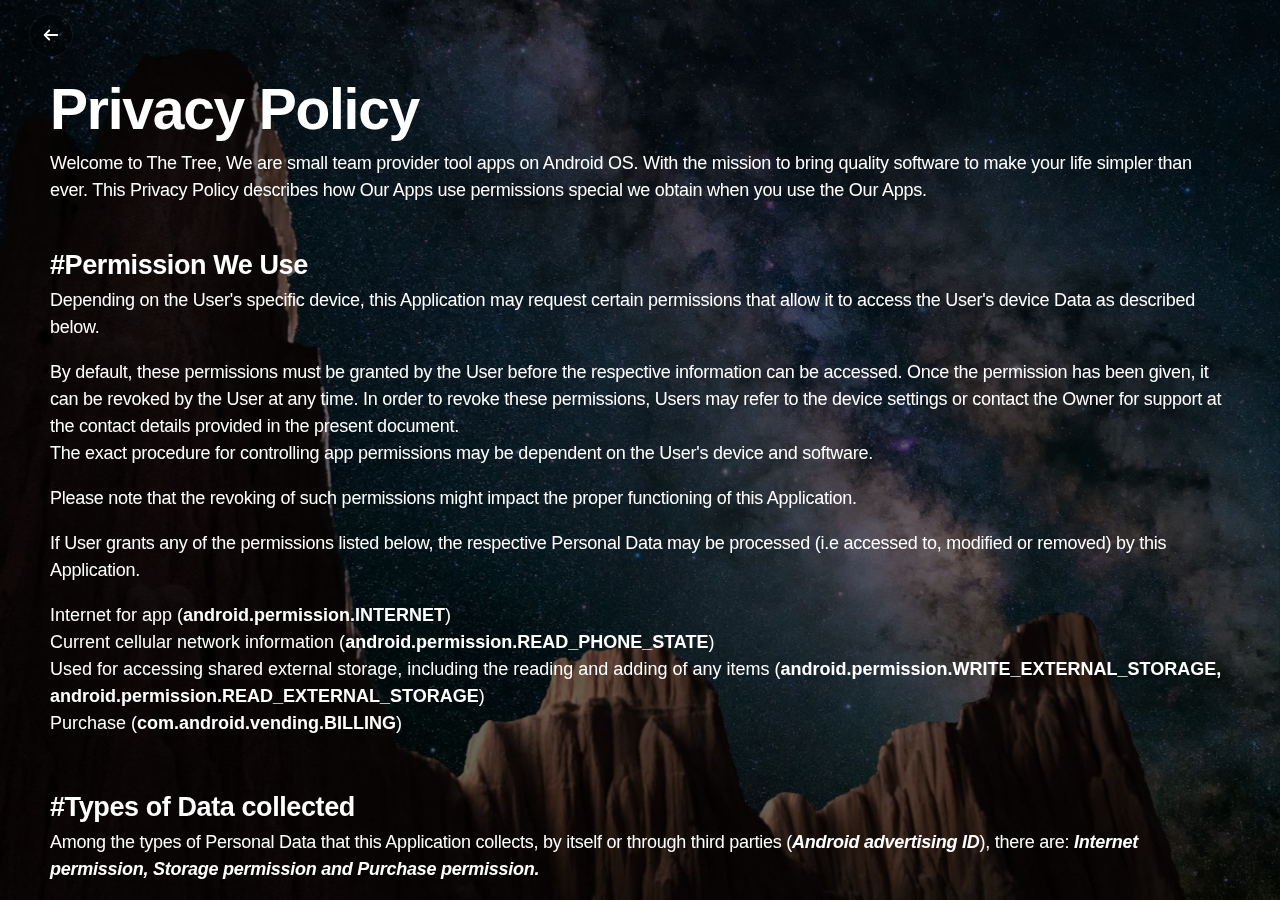
==== privacy-policy.html @ b8dcc6ca "first commit" ====
<!DOCTYPE html>
<html class="chrome windows desktop page-ready page-loaded"><head><meta http-equiv="Content-Type" content="text/html; charset=UTF-8">
    
    <meta name="viewport" content="width=device-width, height=device-height, initial-scale=1.0">
    <meta name="apple-mobile-web-app-capable" content="yes">
    <!--<base href="./">--><!--<base href=".">--><base href=".">
    <title>Privacy Policy</title>
    <meta property="og:title" content="The Tree Team - Privacy Policy">
    <meta name="twitter:title" content="The Tree Team - Privacy Policy">
	

    <link href="./css/slides.min.css" rel="stylesheet" type="text/css">
	


    
    <!-- Fonts and Material Icons -->
    <link rel="stylesheet" as="font" href="./assets/img/css">
    <style>
        .slides { font-family: 'Inter', sans-serif; text-align: left; overflow: scroll;}
        .content { padding: 20px; overflow: scroll; }
        .container { overflow: scroll; }
    </style>
     
</head>

<body class="slides animated noPreload firstSlide stage-1" >

	<svg id="customSvgLibrary" xmlns="http://www.w3.org/2000/svg" style="display:none">
  
  
  <symbol id="close" viewBox="0 0 30 30"><path d="M15 0c-8.3 0-15 6.7-15 15s6.7 15 15 15 15-6.7 15-15-6.7-15-15-15zm5.7 19.3c.4.4.4 1 0 1.4-.2.2-.4.3-.7.3s-.5-.1-.7-.3l-4.3-4.3-4.3 4.3c-.2.2-.4.3-.7.3s-.5-.1-.7-.3c-.4-.4-.4-1 0-1.4l4.3-4.3-4.3-4.3c-.4-.4-.4-1 0-1.4s1-.4 1.4 0l4.3 4.3 4.3-4.3c.4-.4 1-.4 1.4 0s.4 1 0 1.4l-4.3 4.3 4.3 4.3z"></path></symbol>

  <symbol id="arrow-left" viewBox="0 0 29 56"><path d="M28.7.3c.4.4.4 1 0 1.4l-26.3 26.3 26.3 26.3c.4.4.4 1 0 1.4-.4.4-1 .4-1.4 0l-27-27c-.4-.4-.4-1 0-1.4l27-27c.3-.3 1-.4 1.4 0z"></path></symbol>
  
  <symbol id="arrow-right" viewBox="0 0 29 56"><path d="M.3 55.7c-.4-.4-.4-1 0-1.4l26.3-26.3-26.3-26.3c-.4-.4-.4-1 0-1.4.4-.4 1-.4 1.4 0l27 27c.4.4.4 1 0 1.4l-27 27c-.3.3-1 .4-1.4 0z"></path></symbol>

  <symbol id="back" viewBox="0 0 20 20"><path d="M2.3 10.7l5 5c.4.4 1 .4 1.4 0s.4-1 0-1.4l-3.3-3.3h11.6c.6 0 1-.4 1-1s-.4-1-1-1h-11.6l3.3-3.3c.4-.4.4-1 0-1.4-.2-.2-.4-.3-.7-.3s-.5.1-.7.3l-5 5c-.2.2-.3.5-.3.7 0 .2.1.5.3.7z"></path></symbol>
  
  <symbol id="menu" viewBox="0 0 18 18"><path d="M16 5h-14c-.6 0-1-.4-1-1 0-.5.4-1 1-1h14c.5 0 1 .4 1 1s-.4 1-1 1zm-14 5h14c.5 0 1-.4 1-1 0-.5-.4-1-1-1h-14c-.6 0-1 .4-1 1s.4 1 1 1zm14 3h-14c-.5 0-1 .4-1 1 0 .5.4 1 1 1h14c.5 0 1-.4 1-1s-.4-1-1-1z"></path></symbol>
  
  <symbol id="share" viewBox="0 0 18 18"><path d="M16 8c-.6 0-1 .4-1 1v6h-12v-6c0-.6-.4-1-1-1s-1 .4-1 1v6c0 1.1.9 2 2 2h12c1.1 0 2-.9 2-2v-6c0-.6-.4-1-1-1zm-2.3-2.3c.4-.4.4-1 0-1.4l-4-4c-.4-.4-1-.4-1.4 0l-4 4c-.4.4-.4 1 0 1.4s1 .4 1.4 0l2.3-2.3v7.6c0 .6.4 1 1 1s1-.4 1-1v-7.6l2.3 2.3c.4.4 1 .4 1.4 0z"></path></symbol>

  <symbol id="arrow-down" viewBox="0 0 24 24"><path d="M12 18c-.2 0-.5-.1-.7-.3l-11-10c-.4-.4-.4-1-.1-1.4.4-.4 1-.4 1.4-.1l10.4 9.4 10.3-9.4c.4-.4 1-.3 1.4.1.4.4.3 1-.1 1.4l-11 10c-.1.2-.4.3-.6.3z"></path></symbol>
  
  <symbol id="arrow-up" viewBox="0 0 24 24"><path d="M11.9 5.9c.2 0 .5.1.7.3l11 10c.4.4.4 1 .1 1.4-.4.4-1 .4-1.4.1l-10.4-9.4-10.3 9.4c-.4.4-1 .3-1.4-.1-.4-.4-.3-1 .1-1.4l11-10c.1-.2.4-.3.6-.3z"></path></symbol>
  
  <symbol id="arrow-top" viewBox="0 0 18 18"><path d="M15.7 7.3l-6-6c-.4-.4-1-.4-1.4 0l-6 6c-.4.4-.4 1 0 1.4.4.4 1 .4 1.4 0l4.3-4.3v11.6c0 .6.4 1 1 1s1-.4 1-1v-11.6l4.3 4.3c.2.2.4.3.7.3s.5-.1.7-.3c.4-.4.4-1 0-1.4z"></path></symbol>
  
  <symbol id="play" viewBox="0 0 30 30"><path d="M7 30v-30l22 15z"></path></symbol>
  
  <symbol id="chat" viewBox="0 0 18 18"><path d="M5,17c-0.2,0-0.3,0-0.4-0.1C4.2,16.7,4,16.4,4,16v-2H2c-1.1,0-2-0.9-2-2V3c0-1.1,0.9-2,2-2h14c1.1,0,2,0.9,2,2v9 c0,1.1-0.9,2-2,2H9.3l-3.7,2.8C5.4,16.9,5.2,17,5,17z M2,12h3.5C5.8,12,6,12.2,6,12.5V14l2.4-1.8C8.6,12.1,8.8,12,9,12h7V3H2V12z M13,7H5C4.4,7,4,6.6,4,6s0.4-1,1-1h8c0.6,0,1,0.4,1,1S13.6,7,13,7z M13,10H5c-0.6,0-1-0.4-1-1s0.4-1,1-1h8c0.6,0,1,0.4,1,1 S13.6,10,13,10z"></path></symbol>

  <symbol id="mail" viewBox="0 0 18 18"><path d="M16 2h-14c-1.1 0-2 .9-2 2v10c0 1.1.9 2 2 2h14c1.1 0 2-.9 2-2v-10c0-1.1-.9-2-2-2zm0 2v.5l-7 4.3-7-4.4v-.4h14zm-14 10v-7.2l6.5 4c.1.1.3.2.5.2s.4-.1.5-.2l6.5-4v7.2h-14z"></path></symbol>

  <symbol id="sound-on" viewBox="0 0 18 18"><path d="M8.5,0.1C8.1-0.1,7.7,0,7.4,0.2L3.7,3H2C0.9,3,0,3.9,0,5v6c0,1.1,0.9,2,2,2h1.7l3.7,2.8C7.6,15.9,7.8,16,8,16 c0.2,0,0.3,0,0.4-0.1C8.8,15.7,9,15.4,9,15V1C9,0.6,8.8,0.3,8.5,0.1z M7,13l-2.4-1.8C4.4,11.1,4.2,11,4,11l-2,0l0-6h2 c0.2,0,0.4-0.1,0.6-0.2L7,3V13z M11.7,9.9l0.7,1.9C13.9,11.2,15,9.7,15,8c0-1.7-1.1-3.2-2.7-3.8l-0.7,1.9C12.5,6.4,13,7.2,13,8C13,8.9,12.5,9.6,11.7,9.9z M12.2,1.1l-0.3,2C14.3,3.5,16,5.6,16,8s-1.8,4.5-4.2,4.9l0.3,2C15.6,14.3,18,11.4,18,8C18,4.6,15.6,1.7,12.2,1.1z"></path></symbol>
  
  <symbol id="sound-off" viewBox="0 0 18 18"><path d="M15.9,8l1.8-1.8c0.4-0.4,0.4-1,0-1.4s-1-0.4-1.4,0l-1.8,1.8l-1.8-1.8c-0.4-0.4-1-0.4-1.4,0s-0.4,1,0,1.4L13.1,8l-1.8,1.8 c-0.4,0.4-0.4,1,0,1.4c0.2,0.2,0.5,0.3,0.7,0.3s0.5-0.1,0.7-0.3l1.8-1.8l1.8,1.8c0.2,0.2,0.5,0.3,0.7,0.3s0.5-0.1,0.7-0.3 c0.4-0.4,0.4-1,0-1.4L15.9,8z M8.5,0.1C8.1-0.1,7.7,0,7.4,0.2L3.7,3H2C0.9,3,0,3.9,0,5v6c0,1.1,0.9,2,2,2h1.7l3.7,2.8C7.6,15.9,7.8,16,8,16 c0.2,0,0.3,0,0.4-0.1C8.8,15.7,9,15.4,9,15V1C9,0.6,8.8,0.3,8.5,0.1z M7,13l-2.4-1.8C4.4,11.1,4.2,11,4,11l-2,0l0-6h2 c0.2,0,0.4-0.1,0.6-0.2L7,3V13z"></path></symbol>
  
  <!-- social -->
  <symbol id="apple" viewBox="-1 1 24 24"><path d="M17.6 13.8c0-3 2.5-4.5 2.6-4.6-1.4-2.1-3.6-2.3-4.4-2.4-1.9-.2-3.6 1.1-4.6 1.1-.9 0-2.4-1.1-4-1-2 0-3.9 1.2-5 3-2.1 3.7-.5 9.1 1.5 12.1 1 1.5 2.2 3.1 3.8 3 1.5-.1 2.1-1 3.9-1s2.4 1 4 1 2.7-1.5 3.7-2.9c1.2-1.7 1.6-3.3 1.7-3.4-.1-.1-3.2-1.3-3.2-4.9zm-3.1-9c.8-1 1.4-2.4 1.2-3.8-1.2 0-2.7.8-3.5 1.8-.8.9-1.5 2.3-1.3 3.7 1.4.1 2.8-.7 3.6-1.7z"></path></symbol>

  <symbol id="dribbble" viewBox="0 0 24 24"><path d="M12 0c-6.7 0-12 5.3-12 12s5.3 12 12 12 12-5.3 12-12-5.3-12-12-12zm7.9 5.7c1.3 1.7 2.1 3.9 2.3 6.1-.4-.1-2.4-.4-4.7-.4-.8 0-1.5 0-2.3.1 0-.1-.1-.3-.3-.5l-.7-1.5c3.7-1.4 5.3-3.4 5.7-3.8zm-7.9-3.8c2.5 0 4.9.9 6.7 2.5-.3.4-1.9 2.3-5.2 3.6-1.6-2.9-3.3-5.3-3.7-5.9.6-.1 1.4-.2 2.2-.2zm-4.4 1c.4.6 2.1 3 3.7 5.8-4.4 1.2-8.2 1.2-9.2 1.2h-.1c.8-3.1 2.9-5.6 5.6-7zm-5.7 9.1v-.3h.3c1.2 0 5.6-.1 10.1-1.5l.8 1.6c-.1 0-.3 0-.4.1-5.1 1.6-7.9 6-8.3 6.7-1.6-1.7-2.5-4.1-2.5-6.6zm10.1 10.1c-2.3 0-4.4-.8-6.1-2.1.3-.5 2.4-4.4 7.9-6.3 1.3 3.6 2 6.7 2.1 7.6-1.2.6-2.6.8-3.9.8zm5.7-1.8c-.1-.8-.7-3.6-2-7.1.7-.1 1.3-.1 2-.1 2.1 0 3.7.4 4.1.5-.3 2.8-1.8 5.2-4.1 6.7z"></path></symbol>

  <symbol id="facebook" viewBox="0 0 24 24"><path d="M24 1.3v21.3c0 .7-.6 1.3-1.3 1.3h-6.1v-9.3h3.1l.5-3.6h-3.6v-2.2c0-1.1.3-1.8 1.8-1.8h1.9v-3.2c-.3 0-1.5-.1-2.8-.1-2.8 0-4.7 1.7-4.7 4.8v2.7h-3.1v3.6h3.1v9.2h-11.5c-.7 0-1.3-.6-1.3-1.3v-21.4c0-.7.6-1.3 1.3-1.3h21.3c.8 0 1.4.6 1.4 1.3z"></path></symbol>

  <symbol id="facebook2" viewBox="0 0 512 512"><path d="M288 176v-64c0-17.664 14.336-32 32-32h32v-80h-64c-53.024 0-96 42.976-96 96v80h-64v80h64v256h96v-256h64l32-80h-96z"></path></symbol>
   
  <symbol id="fb-like" viewBox="0 0 20 20"><path d="M0 8v12h5v-12h-5zm2.5 10.8c-.4 0-.8-.3-.8-.8 0-.4.3-.8.8-.8s.8.3.8.8c0 .4-.4.8-.8.8zm3.5-.8h9.5c1.1 0 1.7-1 1.7-1.7 0-.3-.4-1-.4-1 1.4-.3 1.7-1.2 1.7-1.7-.1-.5-.3-.9-.5-1 1-.4 1.5-1.1 1.4-1.9-.1-.8-1-1.5-1-1.5 1-.6.9-1.5.9-1.5-.3-1.3-1.5-1.7-1.7-1.7h-5.6s.3-.5.3-2.4-1.3-3.6-2.6-3.6c0 0-.7.1-1 .3v3.5l-2.7 4.4v9.8z"></path></symbol>
  
  <symbol id="googlePlus" viewBox="0 1 24 24"><path d="M7.8 13.5h4.6c-.6 2-2.5 3.4-4.6 3.4-2.7 0-4.9-2.2-4.9-4.9s2.2-4.9 4.9-4.9c1.1 0 2.1.3 3 1l1.8-2.4c-1.4-1.1-3-1.6-4.8-1.6-4.3 0-7.9 3.5-7.9 7.9s3.5 7.9 7.9 7.9 7.9-3.5 7.9-7.9v-1.5h-7.9v3zM21.7 11v-2.2h-2v2.2h-2.2v2h2.2v2.2h2v-2.2h2.2v-2z"></path></symbol>
  
  <symbol id="instagram" viewBox="0 0 20 20"><circle cx="10" cy="10" r="3.3"></circle><path d="M13,0H7C2.2,0,0,2.2,0,7v6c0,4.8,2.1,7,7,7h6c4.8,0,7-2.2,7-7V7C20,2.2,17.9,0,13,0z M10,15.1c-2.8,0-5.1-2.3-5.1-5.1 S7.2,4.9,10,4.9s5.1,2.3,5.1,5.1S12.8,15.1,10,15.1z M15.3,5.9c-0.7,0-1.2-0.5-1.2-1.2c0-0.7,0.5-1.2,1.2-1.2s1.2,0.5,1.2,1.2 C16.5,5.3,16,5.9,15.3,5.9z"></path></symbol>

  <symbol id="behance" viewBox="0 0 511.958 511.958"><path d="M210.624 240.619c10.624-5.344 18.656-11.296 24.16-17.728 9.792-11.584 14.624-26.944 14.624-45.984 0-18.528-4.832-34.368-14.496-47.648-16.128-21.632-43.424-32.704-82.016-33.28h-152.896v312.096h142.56c16.064 0 30.944-1.376 44.704-4.192 13.76-2.848 25.664-8.064 35.744-15.68 8.96-6.624 16.448-14.848 22.4-24.544 9.408-14.656 14.112-31.264 14.112-49.76 0-17.92-4.128-33.184-12.32-45.728-8.288-12.544-20.448-21.728-36.576-27.552zm-147.552-90.432h68.864c15.136 0 27.616 1.632 37.408 4.864 11.328 4.704 16.992 14.272 16.992 28.864 0 13.088-4.32 22.24-12.864 27.392-8.608 5.152-19.776 7.744-33.472 7.744h-76.928v-68.864zm108.896 198.24c-7.616 3.68-18.336 5.504-32.064 5.504h-76.832v-83.232h77.888c13.568.096 24.128 1.888 31.68 5.248 13.44 6.08 20.128 17.216 20.128 33.504 0 19.2-6.912 32.128-20.8 38.976zM327.168 110.539h135.584v38.848h-135.584zM509.856 263.851c-2.816-18.08-9.024-33.984-18.688-47.712-10.592-15.552-24.032-26.944-40.384-34.144-16.288-7.232-34.624-10.848-55.04-10.816-34.272 0-62.112 10.72-83.648 32-21.472 21.344-32.224 52.032-32.224 92.032 0 42.656 11.872 73.472 35.744 92.384 23.776 18.944 51.232 28.384 82.4 28.384 37.728 0 67.072-11.232 88.032-33.632 13.408-14.144 20.992-28.064 22.656-41.728h-62.464c-3.616 6.752-7.808 12.032-12.608 15.872-8.704 7.04-20.032 10.56-33.92 10.56-13.216 0-24.416-2.912-33.76-8.704-15.424-9.28-23.488-25.536-24.512-48.672h170.464c.256-19.936-.384-35.264-2.048-45.824zm-166.88 5.984c2.24-15.008 7.68-26.912 16.32-35.712 8.64-8.768 20.864-13.184 36.512-13.216 14.432 0 26.496 4.128 36.32 12.416 9.696 8.352 15.168 20.48 16.288 36.512h-105.44z"></path></symbol>
  
  <symbol id="linkedin" viewBox="0 0 24 24"><path d="M5.9 21.9h-4.7v-14.2h4.7v14.2zm-2.3-16.1c-1.6 0-2.6-1.1-2.6-2.5s1-2.5 2.7-2.5c1.6 0 2.6 1 2.6 2.5-.1 1.4-1.2 2.5-2.7 2.5zm19.2 16.1h-4.7v-7.6c0-2-.7-3.3-2.3-3.3-1.3 0-2.1.9-2.5 1.7-.1.3-.1.8-.1 1.2v7.9h-4.7v-14.1h4.7v2c.7-.9 1.7-2.3 4.3-2.3 3.1 0 5.5 2.1 5.5 6.4v8.2h-.2z"></path></symbol>

  <symbol id="medium" viewBox="0 0 130.8 104"><path d="M15.5 21.2c.2-1.6-.5-3.2-1.7-4.3l-12.1-14.7v-2.2h38l29.3 64.4 25.8-64.4h36.2v2.2l-10.5 10c-.9.7-1.3 1.8-1.2 2.9v73.7c0 1.1.3 2.2 1.2 2.9l10.2 10v2.2h-51.3v-2.2l10.6-10.2c1-1 1-1.3 1-2.9v-59.6l-29.4 74.7h-4l-34.2-74.7v50.3c0 2.2.4 4.2 1.9 5.7l13.7 16.8v2.2h-39v-2.2l13.8-16.7c1.5-1.5 1.8-3.3 1.8-5.7l-.1-58.2z"></path></symbol>
  
  <symbol id="pinterest" viewBox="0 0 24 24"><path d="M5.9 13.9c1.2-2-.4-2.5-.6-4-1-6.1 7.1-10.2 11.4-6 2.9 2.9 1 12-3.7 11-4.6-.9 2.2-8.1-1.4-9.5-3-1.1-4.6 3.6-3.2 5.9-.8 4-2.5 7.7-1.8 12.7 2.3-1.7 3.1-4.8 3.7-8.1 1.2.7 1.8 1.4 3.3 1.5 5.5.4 8.6-5.4 7.8-10.7-.7-4.7-5.5-7.1-10.6-6.6-4.1.4-8.1 3.7-8.3 8.3-.1 2.8.7 4.9 3.4 5.5z"></path></symbol>
  
  <symbol id="stumbleupon" viewBox="0 0 24 24"><path d="M13.3 9.6l1.6.8 2.5-.8v-1.4c0-3-2.4-5.4-5.4-5.4s-5.4 2.4-5.4 5.4v7.5c0 .7-.6 1.3-1.3 1.3s-1.3-.6-1.3-1.3v-3.2h-4v3.2c0 3 2.4 5.4 5.4 5.4s5.4-2.4 5.4-5.4v-7.5c0-.7.6-1.3 1.3-1.3s1.3.6 1.3 1.3l-.1 1.4zm6.6 2.9v3.2c0 .7-.6 1.3-1.3 1.3s-1.3-.6-1.3-1.3v-3.2l-2.5.8-1.6-.8v3.2c0 3 2.4 5.4 5.4 5.4s5.4-2.4 5.4-5.4v-3.2h-4.1z"></path></symbol>
  
  <symbol id="twitter" viewBox="0 1 24 23"><path d="M21.5 7.6v.6c0 6.6-5 14.1-14 14.1-2.8 0-5.4-.8-7.6-2.2l1.2.1c2.3 0 4.4-.8 6.1-2.1-2.2 0-4-1.5-4.6-3.4.3.1.6.1.9.1.5 0 .9-.1 1.3-.2-2.1-.6-3.8-2.6-3.8-5 .7.4 1.4.6 2.2.6-1.3-.9-2.2-2.4-2.2-4.1 0-.9.2-1.8.7-2.5 2.4 3 6.1 5 10.2 5.2-.1-.4-.1-.7-.1-1.1 0-2.7 2.2-5 4.9-5 1.4 0 2.7.6 3.6 1.6 1-.3 2.1-.7 3-1.3-.4 1.2-1.1 2.1-2.2 2.7 1-.1 1.9-.4 2.8-.8-.6 1.1-1.4 2-2.4 2.7z"></path></symbol>
  
  <symbol id="tumblr" viewBox="0 0 23 23"><path d="M12.573 4.94v-4.94h-3.188c-.072.183-.11.4-.11.622-.034.107-.072.184-.072.293-.328 1.829-1.28 3.11-2.892 3.807-.476.218-.914.253-1.39.218v3.987h2.342c.039 5.603.039 8.493.039 8.64v.332c.294 2.449 1.573 3.914 3.843 4.463.914.257 1.901.366 2.892.366 1.279-.036 2.525-.256 3.771-.659v-4.685c-.731.22-1.395.402-1.977.583-1.135.333-2.087.113-2.857-.619-.073-.11-.183-.257-.221-.403-.106-.586-.178-1.206-.178-1.795v-6.222h5.083v-3.988h-5.085z"></path></symbol>

  <symbol id="xing" viewBox="0 0 24 24"><path d="M3.647 4.74c-.208 0-.384.073-.472.216-.091.148-.077.338.02.531l2.34 4.051v.02l-3.678 6.49c-.096.191-.091.383 0 .531.088.142.244.236.452.236h3.461c.518 0 .767-.349.944-.669l3.737-6.608-2.38-4.15c-.172-.307-.433-.649-.964-.649h-3.46zm14.542-4.74c-.517 0-.741.326-.927.659l-7.702 13.658 4.918 9.023c.172.307.437.659.967.659h3.457c.208 0 .371-.079.459-.221.092-.148.09-.343-.007-.535l-4.88-8.915v-.023l7.664-13.551c.096-.191.098-.386.007-.534-.088-.142-.252-.221-.46-.221h-3.496z"></path></symbol>

  <symbol id="whatsapp" viewBox="0 0 512 512"><path d="M256.064 0h-.128c-141.152 0-255.936 114.816-255.936 256 0 56 18.048 107.904 48.736 150.048l-31.904 95.104 98.4-31.456c40.48 26.816 88.768 42.304 140.832 42.304 141.152 0 255.936-114.848 255.936-256s-114.784-256-255.936-256zm148.96 361.504c-6.176 17.44-30.688 31.904-50.24 36.128-13.376 2.848-30.848 5.12-89.664-19.264-75.232-31.168-123.68-107.616-127.456-112.576-3.616-4.96-30.4-40.48-30.4-77.216s18.656-54.624 26.176-62.304c6.176-6.304 16.384-9.184 26.176-9.184 3.168 0 6.016.16 8.576.288 7.52.32 11.296.768 16.256 12.64 6.176 14.88 21.216 51.616 23.008 55.392 1.824 3.776 3.648 8.896 1.088 13.856-2.4 5.12-4.512 7.392-8.288 11.744-3.776 4.352-7.36 7.68-11.136 12.352-3.456 4.064-7.36 8.416-3.008 15.936 4.352 7.36 19.392 31.904 41.536 51.616 28.576 25.44 51.744 33.568 60.032 37.024 6.176 2.56 13.536 1.952 18.048-2.848 5.728-6.176 12.8-16.416 20-26.496 5.12-7.232 11.584-8.128 18.368-5.568 6.912 2.4 43.488 20.48 51.008 24.224 7.52 3.776 12.48 5.568 14.304 8.736 1.792 3.168 1.792 18.048-4.384 35.52z"></path></symbol>
  
  <symbol id="youtube" viewBox="0 0 24 24"><path d="M23.6 6.3c-.3-1.2-1.4-2.2-2.6-2.3-3-.3-6-.3-9-.3s-6 0-9 .3c-1.2.1-2.3 1.1-2.6 2.3-.4 1.8-.4 3.8-.4 5.7 0 1.9 0 3.9.4 5.7.3 1.2 1.4 2.2 2.6 2.3 3 .3 6 .3 9 .3s6 0 9-.3c1.3-.1 2.3-1.1 2.6-2.4.4-1.7.4-3.7.4-5.6 0-1.9 0-3.9-.4-5.7zm-14.1 9v-6.6l6.5 3.3-6.5 3.3z"></path></symbol>

</svg><!-- Navigation -->


<!-- Panel Top #02 -->
<nav class="panel top">
  <div class="sections">
        <div class="left">
        	<a href="./index.html">
	     <span class="button actionButton sidebarTrigger" data-sidebar-id="1"><svg><use xmlns:xlink="http://www.w3.org/1999/xlink" xlink:href="#back"></use></svg></span></a>
	 </div>

  </div>

</nav>

<section class="slide fade-6 kenBurns animate">


<div class="content">

<div class="container">

  <div class="fix-12-12 ae-1 smallest margin-bottom-2">
      
       
</br></br>
<h1>Privacy Policy</h1>
<p>Welcome to The Tree, We are small team provider tool apps on Android OS. With the mission to bring quality software to make your life simpler than ever. This Privacy Policy describes how Our Apps use permissions special we obtain when you use the Our Apps.</p></br>


<h4>#Permission We Use</h4>
<p>Depending on the User's specific device, this Application may request certain permissions that allow it to access the User's device Data as described below.</p>
<p>By default, these permissions must be granted by the User before the respective information can be accessed. Once the permission has been given, it can be revoked by the User at any time. In order to revoke these permissions, Users may refer to the device settings or contact the Owner for support at the contact details provided in the present document.<br />The exact procedure for controlling app permissions may be dependent on the User's device and software.</p>
<p>Please note that the revoking of such permissions might impact the proper functioning of this Application.</p>
<p>If User grants any of the permissions listed below, the respective Personal Data may be processed (i.e accessed to, modified or removed) by this Application.</p>
<ul>
<li>Internet for app (<strong>android.permission.INTERNET</strong>)</li>
<li>Current cellular network information (<strong>android.permission.READ_PHONE_STATE</strong>)</li>
<li>Used for accessing shared external storage, including the reading and adding of any items (<strong>android.permission.WRITE_EXTERNAL_STORAGE, android.permission.READ_EXTERNAL_STORAGE</strong>)</li>
<li>Purchase (<strong>com.android.vending.BILLING</strong>)</li>
</ul>
</br></br>



<h4>#Types of Data collected</h4>
<p>Among the types of Personal Data that this Application collects, by itself or through third parties (<em><strong>Android advertising ID</strong></em>), there are: <em><strong>Internet permission, Storage permission and Purchase permission.</strong></em></p>
<p>Note:&nbsp;third parties use&nbsp;<em><strong>Android advertising ID&nbsp;</strong></em>data to deliver ads to user and we don't store it.</p>
<p>Complete details on each type of Personal Data collected are provided in the dedicated sections of this privacy policy or by specific explanation texts displayed prior to the Data collection.<br />Personal Data may be freely provided by the User, or, in case of Usage Data, collected automatically when using this Application.<br />Unless specified otherwise, all Data requested by this Application is mandatory and failure to provide this Data may make it impossible for this Application to provide its services. In cases where this Application specifically states that some Data is not mandatory, Users are free not to communicate this Data without consequences to the availability or the functioning of the Service.</p>
<p>Users who are uncertain about which Personal Data is mandatory are welcome to contact the Owner.<br />Any use of Cookies &ndash; or of other tracking tools &ndash; by this Application or by the owners of third-party services used by this Application serves the purpose of providing the Service required by the User, in addition to any other purposes described in the present document and in the Cookie Policy, if available.</p>
<p>Users are responsible for any third-party Personal Data obtained, published or shared through this Application and confirm that they have the third party's consent to provide the Data to the Owner.</p>
</br></br>


<h4>#Security</h4>
<p>We do not send data or store sensitive information to users outside the internet so all information is secure and secure.</p>
<p>&nbsp;</p>



<h4>#Contact Us:</h4>
<p><a href="mailto:thetreeteam@outlook.com" target="_blank">Email: thetreeteam@outlook.com</a></p>


      </div>

      <div class=" fix-8-12 margin-top-10">
             <h6 style="text-align: center">Copyright © 2015 - <script>document.write(new Date().getFullYear())</script> by The Tree Team</h6>
      </div>
    </div>
  </div>
  <div class="background" style="background-image:url(assets/img/background/img-11.jpg)"></div>
</section>

<!-- jQuery 3.4.1 -->
<script src="https://ajax.googleapis.com/ajax/libs/jquery/3.4.1/jquery.min.js"></script>

<script src="./js/slides.min.js" type="text/javascript"></script>
     
    
</body></html>
---- css/slides.min.css ----
@charset "UTF-8";body,html,img{max-width:100%}.material-icons,.slides{-webkit-font-smoothing:antialiased}.button svg,.button svg *{pointer-events:none!important}.button,.container .wrap,.slides-form.center input,.slides-form.center textarea{text-align:center}.dialog,body,html{-webkit-tap-highlight-color:transparent}a,abbr,acronym,address,applet,article,aside,audio,b,big,blockquote,body,canvas,caption,center,cite,code,dd,del,details,dfn,div,dl,dt,em,embed,fieldset,figcaption,figure,footer,form,h1,h2,h3,h4,h5,h6,header,hgroup,hr,html,i,iframe,img,ins,kbd,label,legend,li,mark,menu,nav,object,ol,output,p,pre,q,ruby,s,samp,section,small,span,strike,strong,sub,summary,sup,table,tbody,td,tfoot,th,thead,time,tr,tt,u,ul,var,video{border:0;vertical-align:baseline;margin:0;padding:0}article,aside,details,figcaption,figure,footer,header,hgroup,menu,nav,section{display:block}.button,.button.actionButton,.dot,.dot:after,.material-icons,img{display:inline-block}li,ol,ul{list-style:none}blockquote,q{quotes:none}blockquote:after,blockquote:before,q:after,q:before{content:none}table{border-collapse:collapse;border-spacing:0}b,strong{font-weight:600}html{position:static!important;top:0!important;box-sizing:border-box;margin:0;padding:0;overflow:hidden;-webkit-backface-visibility:hidden;backface-visibility:hidden}*,:after,:before{box-sizing:inherit}body{width:100%;height:100%}body,html{overflow-x:hidden}html.scrollable,html.scrollable body{overflow-y:auto;-webkit-overflow-scrolling:touch}.button,.content,.slide{overflow:hidden}img.round{border-radius:999px}img.rounded{border-radius:6px}.slides{color:#fff;fill:#fff;-webkit-hyphens:none;-ms-hyphens:none;hyphens:none;background:#111}.slides.bodyWhite{background:#fff}.slides.desktopSwipe{cursor:-webkit-grab}.slides.desktopSwipe:active{cursor:-webkit-grabbing}.slides.desktopSwipe .slide .container .wrap{cursor:inherit}.button{border-radius:3px;padding:14px 22px;color:#fff;border:none;outline:0;text-decoration:none;background:#202020;font-size:16px;line-height:1.5;font-weight:500;vertical-align:top;cursor:pointer;-webkit-backface-visibility:hidden;backface-visibility:hidden;letter-spacing:normal!important;position:relative;white-space:nowrap;transform:translate3d(0,0,0);box-shadow:0 1px 4px rgba(0,0,0,.1),0 2px 6px rgba(0,0,0,.1);-webkit-appearance:none;margin-bottom:10px;transition:.3s;-webkit-user-select:none!important;-moz-user-select:none!important;-ms-user-select:none!important;user-select:none!important}.button .material-icons,.button svg{vertical-align:middle;position:relative}.content,.slide.active{-webkit-backface-visibility:hidden}.button.actionButton:hover:not(:active),.button:hover{transform:translateY(0)!important}@media (max-width:767px){.button{max-width:100%;white-space:normal}}.material-icons,.music-96 .sc-trackslist a,.navigation li[data-title]:before,.noBr,.nobr,.nowrap,.panel .sections .menu,.panel .sections>div,.truncate{white-space:nowrap}.popup .button,.slide .button{margin-left:5px;margin-right:5px}.popup .button.small,.slide .button.small{margin-left:4px;margin-right:4px}.button.wide{margin-left:0!important;margin-right:0!important}.button .material-icons{margin-right:8px;font-size:20px;top:-2px;-webkit-user-select:none!important;-moz-user-select:none!important;-ms-user-select:none!important;user-select:none!important}.button .material-icons.small{font-size:17px;bottom:1px}.button .material-icons.right{margin-left:8px;margin-right:0}.button svg{width:20px;height:20px;margin-top:-3px;margin-right:10px}.button svg.right{margin-right:0;margin-left:10px}.button.actionButton{height:42px;width:42px;padding:12px;border-radius:25px;z-index:999;background:rgba(0,0,0,.3);line-height:1;box-shadow:0 0 0 1px rgba(255,255,255,.05);cursor:pointer;-ms-touch-action:manipulation;touch-action:manipulation;vertical-align:top}.button.actionButton svg{width:18px;height:18px;fill:#fff!important;top:2px;vertical-align:bottom}.button.actionButton svg,.button.play svg,.button:not(.stroke) svg,.panel svg:not(.noFill),.slide.whiteSlide .button.actionButton svg{fill:#fff}.button.actionButton .material-icons{margin:0;position:relative;left:-3px;top:-3px;font-size:24px}.button.actionButton.big{width:50px;height:50px;padding:16px}.button.actionButton.big .material-icons{font-size:24px}.button.actionButton.big svg{width:22px;height:22px;left:-2px;top:0}.button.actionButton.stroke{box-shadow:none;padding:10px}.button.actionButton.rounded{border-radius:6px}.button.actionButton.sound [class*=sound-]{position:absolute;opacity:0;transition:.5s;left:13px;top:16px}.button.actionButton.sound.stroke [class*=sound-]{left:11px;top:14px}.button.actionButton.sound.playing .sound-on,.button.actionButton.sound:not(.playing) .sound-off{opacity:1}.button.actionButton.transparent{background-color:transparent}.button.stroke,.button.thin-stroke{background-color:transparent!important;color:#202020}.button:hover{box-shadow:0 2px 4px rgba(0,0,0,.15),0 3px 9px rgba(0,0,0,.15);opacity:1;transition:.35s!important}.button:hover:after{opacity:.5}.button:active{box-shadow:0 3px 6px 0 rgba(0,0,0,.1),0 0 10px 0 rgba(0,0,0,.1),0 1px 4px -1px rgba(0,0,0,.1);transform:translateY(2px)!important;transition:.35s!important}.button.shade:after,.dot:after{transition:.25s;content:""}.button:active:after{opacity:1}.button.uppercase{font-size:15px;padding-top:15px;padding-bottom:15px}.button.lowercase{text-transform:lowercase;letter-spacing:0;font-weight:300}.button.round{border-radius:99px;padding-left:28px;padding-right:28px}.button.rounded{border-radius:6px}.button.rectangular{border-radius:1px}.button.square{border-radius:0}.button.thin-stroke{font-weight:300;border:1px solid;padding:13px 21px}.slide.whiteSlide .button.thin-stroke{color:#202020}.button.thin-stroke.small{padding:9px 15px}.button.stroke{border:2px solid;padding:12px 20px}.slide.whiteSlide .button.stroke{color:#202020}.button.stroke.round{padding-left:26px;padding-right:26px}.button.stroke.uppercase{padding-top:13px;padding-bottom:13px}.button.stroke.uppercase svg{margin-bottom:-2px}.button.stroke.uppercase.small{padding:11px 15px}.button.stroke.small{border:1px solid;padding-top:9px;padding-bottom:9px}@media (min-width:768px){.button.stroke.big{padding:14px 28px}.button.stroke.big.uppercase{padding-top:16px;padding-bottom:16px}}.button.stroke:not(.flat):hover{box-shadow:inset 0 -100px 0 rgba(41,41,41,.05),0 4px 6px 0 rgba(0,0,0,.1),0 1px 10px 0 rgba(0,0,0,.1),0 2px 4px -1px rgba(0,0,0,.1)}.button.empty,.button.flat:not(:hover){box-shadow:none}.button.small{font-size:15px;font-weight:500;padding:10px 16px}.button.small .material-icons{vertical-align:bottom;position:relative;font-size:18px;margin-right:8px;bottom:1px}.button.small .material-icons.right{margin-left:8px;margin-right:0}.button.small svg{width:16px;height:16px;margin-right:10px;top:0}.button.small svg.right{margin-right:0;margin-left:10px}.button.small.round{padding-left:18px;padding-right:18px}.button.small.rounded{border-radius:6px}.button.small.uppercase{font-size:12px;padding:12px 16px;letter-spacing:.125em}.button.small.uppercase.round{padding-left:19px;padding-right:19px}@media (min-width:768px){.button.big{font-size:20px;padding:16px 26px}.button.big.round{padding-left:28px;padding-right:28px}.button.big.rounded{border-radius:7px}.button.big.uppercase{font-size:16px;padding:19px 28px}.button.big.uppercase.round{padding-left:32px;padding-right:32px}.button.big .material-icons{margin-right:10px;font-size:24px;top:-2px}.button.big .material-icons.right{margin-left:10px;margin-right:0}.button.big svg{width:24px;height:24px;margin-right:11px;top:0}.button.big svg.right{margin-right:0;margin-left:11px}}.button.empty,.button.hollow{padding:0!important;background-color:transparent!important;font-size:0!important}.button.empty{margin:0}.button.hollow{box-shadow:none!important}.button.hollow svg{margin:0}.button.shade{position:relative}.button.shade:after{position:absolute;top:0;left:0;width:100%;height:100%;background:#292929;opacity:0}.button.shade:hover:after{opacity:.15}.button.shade:active:after{opacity:.2}.button.play{width:90px;height:90px;border-radius:50%;padding:27px;margin-left:0;margin-right:0}.button.play svg{width:35px;height:36px;margin:0}.button.play.small{width:60px;height:60px;border-radius:50%;padding:22px 19px}.button.play.small svg{fill:#fff;width:23px;height:23px;top:-3px}.button.play:hover{transform:scale(1.05)}.button.gradient{position:relative}.button.gradient:before{content:"";position:absolute;top:0;left:0;width:100%;height:100%;background:linear-gradient(to bottom,#fff 0,#000 100%);z-index:-1;opacity:.1}.form-group-left{border-top-right-radius:0!important;border-bottom-right-radius:0!important;margin-right:0!important}.form-group-center{border-radius:0!important;margin-right:0!important;margin-left:0!important}.form-group-right{border-top-left-radius:0!important;border-bottom-left-radius:0!important;margin-left:0!important}.slide.whiteSlide .button.white:hover{box-shadow:0 4px 6px 0 rgba(0,0,0,.1),0 1px 10px 0 rgba(0,0,0,.1)}.slide.whiteSlide .button.white:hover:after{opacity:.3}.roundButton{border-radius:50px;height:50px;width:50px;padding:14px;margin:5px}.roundButton svg{bottom:2px}@media (max-width:319px){.button.uppercase,.uppercase{letter-spacing:.07em}}.button.uppercase{letter-spacing:.125em!important;text-indent:-.1em!important;font-weight:700!important}.material-icons{font-family:"Material Icons";font-weight:400;font-style:normal;font-size:24px;line-height:1;text-transform:none;letter-spacing:normal;word-wrap:normal;direction:ltr;text-rendering:optimizeLegibility;-moz-osx-font-smoothing:grayscale;-webkit-font-feature-settings:"liga";font-feature-settings:"liga"}.material-icons.md-18{font-size:18px}.material-icons.md-24{font-size:24px}.material-icons.md-36{font-size:36px}.material-icons.md-48{font-size:48px}.slide.whiteSlide svg:not(.noFill){fill:#202020}.embedContainer,.svgContainer{position:relative;width:100%;height:0;padding:0}.embedContainer .scale,.svgContainer svg.scale{position:absolute;height:100%;width:100%;left:0;top:0}.dots{font-size:0}.dot{padding:7px}.dot:after{width:6px;height:6px;background:#fff;border-radius:50%;opacity:.5}.dot.big .dot:after{width:14px;height:14px}.slide.whiteSlide .dot:after{background:#202020}.slides:not(.mobile).dot:hover:after{transform:scale(1.333333);opacity:1}.dot.selected:after,.dot:active:after{opacity:1;transform:scale(1.675)}.tabs{color:#fff;max-width:260px;border-radius:5px}.tabs li{padding:16px 20px;letter-spacing:2.5px;font-size:12px;transition:.15s;margin-top:-1px;border:1px solid rgba(255,255,255,.3)}.tabs li:not(:last-child){border-bottom:0}.tabs li:first-child{border-radius:6px 6px 0 0}.tabs li:last-child{border-radius:0 0 6px 6px}.tabs li.selected{background:#fff;color:#202020}.slide.whiteSlide .tabs li{border-color:#e5e5e5;color:#202020}.slide.whiteSlide .tabs li.selected{background:#202020;border-color:#202020;color:#fff}.links li{font-size:17px;letter-spacing:0;padding:4px 0}.slides-form,.slides-form button{font-family:inherit}.slides-form .label,.slides-form label{display:block;font-size:14px;margin-top:12px;margin-bottom:2px}.slides-form .label.uppercase,.slides-form label.uppercase{font-size:14px}.slides-form input[type=email],.slides-form input[type=name],.slides-form input[type=number],.slides-form input[type=password],.slides-form input[type=tel],.slides-form input[type=text],.slides-form select,.slides-form textarea{font-family:inherit;position:relative;background:#fff;padding:16px;border:none;font-size:16px;color:#242424;outline:0;border-radius:3px;width:100%;-webkit-appearance:none;-moz-appearance:none;appearance:none;border:1px solid rgba(0,0,0,.1);transition:.15s}.slides-form input[type=email].flat,.slides-form input[type=email]:focus,.slides-form input[type=email]:hover,.slides-form input[type=name].flat,.slides-form input[type=name]:focus,.slides-form input[type=name]:hover,.slides-form input[type=number].flat,.slides-form input[type=number]:focus,.slides-form input[type=number]:hover,.slides-form input[type=password].flat,.slides-form input[type=password]:focus,.slides-form input[type=password]:hover,.slides-form input[type=tel].flat,.slides-form input[type=tel]:focus,.slides-form input[type=tel]:hover,.slides-form input[type=text].flat,.slides-form input[type=text]:focus,.slides-form input[type=text]:hover,.slides-form select.flat,.slides-form select:focus,.slides-form select:hover,.slides-form textarea.flat,.slides-form textarea:focus,.slides-form textarea:hover{border-color:rgba(0,0,0,.2)}.slides-form input[type=email]:focus,.slides-form input[type=name]:focus,.slides-form input[type=number]:focus,.slides-form input[type=password]:focus,.slides-form input[type=tel]:focus,.slides-form input[type=text]:focus,.slides-form select:focus,.slides-form textarea:focus{border-color:#2196F3;z-index:10}.slides-form input[type=email]:focus::-webkit-input-placeholder,.slides-form input[type=name]:focus::-webkit-input-placeholder,.slides-form input[type=number]:focus::-webkit-input-placeholder,.slides-form input[type=password]:focus::-webkit-input-placeholder,.slides-form input[type=tel]:focus::-webkit-input-placeholder,.slides-form input[type=text]:focus::-webkit-input-placeholder,.slides-form select:focus::-webkit-input-placeholder,.slides-form textarea:focus::-webkit-input-placeholder{color:#242424;font-weight:400;opacity:0}.slides-form input[type=email]:focus:-moz-placeholder,.slides-form input[type=name]:focus:-moz-placeholder,.slides-form input[type=number]:focus:-moz-placeholder,.slides-form input[type=password]:focus:-moz-placeholder,.slides-form input[type=tel]:focus:-moz-placeholder,.slides-form input[type=text]:focus:-moz-placeholder,.slides-form select:focus:-moz-placeholder,.slides-form textarea:focus:-moz-placeholder{color:#242424;font-weight:400;opacity:0}.slides-form input[type=email]:focus::-moz-placeholder,.slides-form input[type=name]:focus::-moz-placeholder,.slides-form input[type=number]:focus::-moz-placeholder,.slides-form input[type=password]:focus::-moz-placeholder,.slides-form input[type=tel]:focus::-moz-placeholder,.slides-form input[type=text]:focus::-moz-placeholder,.slides-form select:focus::-moz-placeholder,.slides-form textarea:focus::-moz-placeholder{color:#242424;font-weight:400;opacity:0}.slides-form input[type=email]:focus:-ms-input-placeholder,.slides-form input[type=name]:focus:-ms-input-placeholder,.slides-form input[type=number]:focus:-ms-input-placeholder,.slides-form input[type=password]:focus:-ms-input-placeholder,.slides-form input[type=tel]:focus:-ms-input-placeholder,.slides-form input[type=text]:focus:-ms-input-placeholder,.slides-form select:focus:-ms-input-placeholder,.slides-form textarea:focus:-ms-input-placeholder{color:#242424;font-weight:400;opacity:0}.slides-form input[type=email]:not(textarea).round,.slides-form input[type=name]:not(textarea).round,.slides-form input[type=number]:not(textarea).round,.slides-form input[type=password]:not(textarea).round,.slides-form input[type=tel]:not(textarea).round,.slides-form input[type=text]:not(textarea).round,.slides-form select:not(textarea).round,.slides-form textarea:not(textarea).round{border-radius:22px;padding-left:22px;padding-right:22px}.slides-form input[type=email].rounded,.slides-form input[type=name].rounded,.slides-form input[type=number].rounded,.slides-form input[type=password].rounded,.slides-form input[type=tel].rounded,.slides-form input[type=text].rounded,.slides-form select.rounded,.slides-form textarea.rounded{border-radius:6px}.slides-form input[type=email]:after,.slides-form input[type=name]:after,.slides-form input[type=number]:after,.slides-form input[type=password]:after,.slides-form input[type=tel]:after,.slides-form input[type=text]:after,.slides-form select:after,.slides-form textarea:after{content:"";position:absolute;top:0;left:0;right:0;bottom:0;background:#fff}@media (min-width:768px){.slides-form input[type=email],.slides-form input[type=name],.slides-form input[type=number],.slides-form input[type=password],.slides-form input[type=tel],.slides-form input[type=text],.slides-form select,.slides-form textarea{max-width:300px}}.slides-form input[type=email]::-webkit-input-placeholder,.slides-form input[type=name]::-webkit-input-placeholder,.slides-form input[type=number]::-webkit-input-placeholder,.slides-form input[type=password]::-webkit-input-placeholder,.slides-form input[type=tel]::-webkit-input-placeholder,.slides-form input[type=text]::-webkit-input-placeholder,.slides-form select::-webkit-input-placeholder,.slides-form textarea::-webkit-input-placeholder{color:#242424;font-weight:400;opacity:.5}.slides-form input[type=email]:-moz-placeholder,.slides-form input[type=name]:-moz-placeholder,.slides-form input[type=number]:-moz-placeholder,.slides-form input[type=password]:-moz-placeholder,.slides-form input[type=tel]:-moz-placeholder,.slides-form input[type=text]:-moz-placeholder,.slides-form select:-moz-placeholder,.slides-form textarea:-moz-placeholder{color:#242424;font-weight:400;opacity:.5}.slides-form input[type=email]::-moz-placeholder,.slides-form input[type=name]::-moz-placeholder,.slides-form input[type=number]::-moz-placeholder,.slides-form input[type=password]::-moz-placeholder,.slides-form input[type=tel]::-moz-placeholder,.slides-form input[type=text]::-moz-placeholder,.slides-form select::-moz-placeholder,.slides-form textarea::-moz-placeholder{color:#242424;font-weight:400;opacity:.5}.slides-form input[type=email]:-ms-input-placeholder,.slides-form input[type=name]:-ms-input-placeholder,.slides-form input[type=number]:-ms-input-placeholder,.slides-form input[type=password]:-ms-input-placeholder,.slides-form input[type=tel]:-ms-input-placeholder,.slides-form input[type=text]:-ms-input-placeholder,.slides-form select:-ms-input-placeholder,.slides-form textarea:-ms-input-placeholder{color:#242424;font-weight:400;opacity:.5}.slides-form input[type=email],.slides-form input[type=name],.slides-form input[type=number],.slides-form input[type=password],.slides-form input[type=tel],.slides-form input[type=text],.slides-form select{height:52px;padding:0 16px}.slides-form textarea{font-weight:400;line-height:1.5;padding-top:10px!important;max-height:200px;max-width:100%;min-height:52px}.slides-form textarea.d{border-radius:15px!important}.slides-form textarea.round{border-radius:22px!important}.slides-form select{background-image:url('data:image/svg+xml;charset=UTF-8,<svg xmlns="http://www.w3.org/2000/svg" width="37" height="7"><path fill="rgb(23,23,23)" d="M14.022 0l5.978 6 6-6z"/></svg>');background-repeat:no-repeat;background-position:right;-webkit-appearance:none;-moz-appearance:none;appearance:none}.slides-form button[type=submit],.slides-form input[type=email],.slides-form input[type=name],.slides-form input[type=number],.slides-form input[type=password],.slides-form input[type=submit],.slides-form input[type=tel],.slides-form input[type=text],.slides-form select,.slides-form textarea{margin:5px}@media (min-width:768px){.slides-form button[type=submit],.slides-form input[type=email],.slides-form input[type=name],.slides-form input[type=number],.slides-form input[type=password],.slides-form input[type=submit],.slides-form input[type=tel],.slides-form input[type=text],.slides-form select,.slides-form textarea{max-width:300px}}@media (max-width:768px){.slides-form button[type=submit],.slides-form input[type=email],.slides-form input[type=name],.slides-form input[type=number],.slides-form input[type=password],.slides-form input[type=submit],.slides-form input[type=tel],.slides-form input[type=text],.slides-form select,.slides-form textarea{margin-left:auto!important;margin-right:auto!important;width:100%;display:block!important}}.slides-form button[type=submit].wide,.slides-form input[type=email].wide,.slides-form input[type=name].wide,.slides-form input[type=number].wide,.slides-form input[type=password].wide,.slides-form input[type=submit].wide,.slides-form input[type=tel].wide,.slides-form input[type=text].wide,.slides-form label.wide,.slides-form select.wide,.slides-form textarea.wide{max-width:100%;width:100%;margin-left:0!important;margin-right:0!important}@media (min-width:769px){.slides-form input.pair{width:50%!important;max-width:50%!important;border-top-right-radius:0!important;border-bottom-right-radius:0!important;margin-left:0;margin-right:0}.slides-form input.pair+.pair{width:calc(50% + 1px)!important;max-width:calc(50% + 1px)!important;margin-left:-1px;border-radius:0 3px 3px 0!important}}.toLeft,[class*=fix-]{margin-right:auto!important}.container,.content,.popup:not(.youtube) .background iframe,.slide,.slide:not(.youtube) .background iframe{width:100%;height:100%}.slide{position:fixed;background:#202020;color:#fff;z-index:10}.slide.active{transform-style:preserve-3d;backface-visibility:hidden}.mobile .slide{visibility:hidden}.mobile .slide.active{visibility:visible}.slide.whiteSlide{color:#202020;background:#fff}.content{position:absolute;backface-visibility:hidden;top:0;left:0;z-index:100;-webkit-overflow-scrolling:touch}.content.scrollBar,.sidebar{overflow-y:auto}.windows .defaultScroll .content{overflow:auto;overflow-x:hidden}.mobile .content{overflow:auto;overflow-x:hidden;-webkit-overflow-scrolling:touch}.container .wrap .overflowHidden,.pad,.slide.video .background,.videoThumbnail{overflow:hidden}.fade .content{background:rgba(0,0,0,.6)}.dropdown.share li:after,.fade-1 .content{background:rgba(0,0,0,.1)}.fade-2 .content{background:rgba(0,0,0,.2)}.fade-3 .content{background:rgba(0,0,0,.3)}.fade-4 .content{background:rgba(0,0,0,.4)}.fade-5 .content{background:rgba(0,0,0,.5)}.fade-6 .content{background:rgba(0,0,0,.6)}.fade-7 .content{background:rgba(0,0,0,.7)}.fade-8 .content{background:rgba(0,0,0,.8)}.fade-9 .content{background:rgba(0,0,0,.9)}.whiteSlide[class*=fade] .content{background:rgba(255,255,255,.85)}.container{display:table;table-layout:fixed;position:relative}.container .wrap{display:table-cell;vertical-align:middle;overflow:hidden}.container .wrap .spaceWrap,.container .wrap.spaceWrap,.container .wrap:not(.noSpaces){padding:120px calc(8% + 15px)}.container .wrap *{-webkit-user-select:text;-moz-user-select:text;-ms-user-select:text;user-select:text}.popup .background,.slide .background{position:absolute;top:0;left:0;width:100%;height:100%;background-position:center;background-size:cover;-webkit-backface-visibility:hidden;backface-visibility:hidden}.popup .background iframe,.slide .background iframe{border:0;position:absolute;top:0;left:0}.pad,.videoThumbnail.rounded{border-radius:6px}.fix-1-12{max-width:80px!important}.fix-2-12{max-width:180px!important}.fix-3-12{max-width:580px!important}.fix-4-12{max-width: 580px!important;}.fix-5-12{max-width:480px!important}.fix-6-12{max-width:580px!important}.fix-7-12{max-width:680px!important}.fix-8-12{max-width:780px!important}.fix-9-12{max-width:880px!important}.fix-10-12{max-width:980px!important}.fix-11-12{max-width:1080px!important}.fix-12-12{max-width:1180px!important}[class*=fix-]{width:100%!important;margin-left:auto!important;float:none}.toLeft{margin-left:0!important}.toCenter,.toRight{margin-left:auto!important}.toRight{margin-right:0!important;float:right}.toCenter{margin-right:auto!important}.dropdownTrigger,.popupTrigger,.sidebarTrigger{cursor:pointer}.shiftImage{margin-top:-15%;margin-bottom:-100%}.shiftImageVertical{margin-right:-100%;max-width:none}.slide.video .background video{position:absolute;top:50%;left:50%;min-width:100%;min-height:100%;width:auto;height:auto;z-index:-100;transform:translateX(-50%) translateY(-50%);background-size:cover}.slide.video .background video::-webkit-media-controls{display:none!important}.slide.video .background video::-webkit-media-controls-panel{display:none!important;-webkit-appearance:none}.slide.video .background video::-webkit-media-controls-start-playback-button{display:none!important;-webkit-appearance:none}html:not(.mobile) .slide.video .background[style]{background:0 0!important}.mobile .slide.video .background[style] video{display:none}.videoThumbnail{cursor:pointer;position:relative;font-size:0;line-height:0;transition:.5s}.videoThumbnail:before{content:"";position:absolute;top:0;left:0;height:100%;width:100%;background:url(../assets/svg/video-icon.svg) center center no-repeat;transition:.5s}.videoThumbnail:not(.noTint):hover:after{background-color:rgba(0,0,0,.15)}.videoThumbnail:hover{transform:scale(1.025)}.videoThumbnail:hover:before{transform:scale(1.1);transition:.25s}.videoThumbnail:active:before{opacity:.8}.videoThumbnail.small{max-width:200px;display:block}.videoThumbnail.small:before{background-size:44px}.button.empty.shadow:hover,.shadow{box-shadow:0 10px 40px rgba(0,0,0,.2)}.pad{padding:40px;color:#202020;background:#fff;box-shadow:0 1px 4px rgba(0,0,0,.1),0 2px 6px rgba(0,0,0,.1)}.pad.shadow,.pad.shadowHover:hover{box-shadow:0 10px 40px rgba(0,0,0,.2)}.pad.shadow.stroke{background:0 0;transition:.15s;color:#fff}.pad.shadow.stroke:hover{background:#fff;color:#202020;transition:.15s}.pad.shadowHover{transition:.5s}.pad small{font-size:15px;line-height:1.45;margin:15px 0}.resizing .equalElement{transition:0s!important}.hr{position:relative;height:1px;width:100%}@media (max-width:1023px){.shiftImage{margin-top:0!important;margin-bottom:0!important}.shiftImageVertical{margin-right:0!important;max-width:100%!important}}@media (min-width:1024px){.hideForDesktop{display:none!important}.showForDesktop{display:block!important}}@media (max-width:1024px){.hideForTablet{display:none!important}.showForTablet{display:block!important}.showForTabletInline{display:inline!important}}@media (max-width:767px){.pad.collapse,.pad.shadow{box-shadow:none}.pad.collapse{background:inherit;color:inherit;border:none;padding:0!important;overflow:inherit;border-radius:0;transition:0s!important}.hideForPhablet{display:none!important}}@media (max-width:768px){.showForPhablet{display:block!important}.showForPhabletInline{display:inline!important}}@media (max-width:435px){.hideForPhone{display:none!important}.showForPhone{display:block!important}.showForPhoneInline{display:inline!important}}html.mobile .hideForMobile{display:none!important}html.mobile .showForMobile{display:block!important}html.mobile .showForMobileInline{display:inline!important}.helpBubble{cursor:pointer}.helpBubble:after{content:"?";font-size:14px;width:17px;height:17px;line-height:1.2;background:#202020;opacity:.3;color:#fff;border-radius:50%;display:inline-block;margin-left:4px;font-weight:700;transition:.25s}.helpBubble .helpMessage{background:rgba(255,255,255,.98);color:#202020;font-size:15px;line-height:1.4;border-radius:5px;position:absolute;z-index:10;box-shadow:0 1px 8px rgba(0,0,0,.07),0 6px 8px rgba(0,0,0,.05);padding:17px;text-align:left;bottom:50%;margin-bottom:10px;transform:translateY(10px) scale(.95);transition:.25s;opacity:0;pointer-events:none;color:rgba(48,48,48,.7)}.mobile .simplifiedMobile .panel.hideOnScroll,.panel,.scroll .panel.hideOnScroll{position:fixed}.panel.black,.panel.white{box-shadow:0 1px 1px rgba(0,0,0,.07)}.panel.bottom,.side{bottom:0}.helpBubble .helpMessage strong{color:#303030}.helpBubble:hover .helpMessage{pointer-events:all;transform:translateY(0) scale(1);opacity:1}.helpBubble:hover:after{opacity:1}.panel{left:0;width:100%;padding:10px 30px;z-index:200;text-align:center;font-size:16px;pointer-events:none;-webkit-backface-visibility:hidden;backface-visibility:hidden;-webkit-user-select:none;-moz-user-select:none;-ms-user-select:none;user-select:none;transform:translate3d(0,0,0)}.panel.top{top:0}.panel.white{background:rgba(255,255,255,.975)!important}.panel.black{background-color:rgba(0,0,0,.8)!important}.animateOnEvent .panel.top,.animated .panel.top,.hidePanel-top .panel.top.hideOnScroll,.slides.firstSlide .panel.top.exceptFirstSlide,.slides.lastSlide .panel.top.exceptLastSlide,.slides:not(.firstSlide) .panel.top.firstSlideOnly,.slides:not(.firstSlide):not(.lastSlide) .panel.top.firstAndLastSlidesOnly,.slides:not(.lastSlide) .panel.top.lastSlideOnly{transform:translate3d(0,-100%,0);opacity:0}.animateOnEvent .panel.bottom,.animated .panel.bottom,.hidePanel-bottom .panel.bottom.hideOnScroll,.slides.firstSlide .panel.bottom.exceptFirstSlide,.slides.lastSlide .panel.bottom.exceptLastSlide,.slides:not(.firstSlide) .panel.bottom.firstSlideOnly,.slides:not(.firstSlide):not(.lastSlide) .panel.bottom.firstAndLastSlidesOnly,.slides:not(.lastSlide) .panel.bottom.lastSlideOnly{transform:translate3d(0,100%,0);opacity:0}.page-loaded .animateOnEvent .panel,.page-loaded .animated .panel{transition:transform .5s,opacity .5s,padding .5s;transform:translate3d(0,0,0);opacity:1}.slides.whiteSlide .panel{color:#202020}.mobile .simplifiedMobile .panel.hideOnScroll.top.hide,.scroll .panel.hideOnScroll.top.hide{transform:translateY(-100%)!important;opacity:0}.mobile .simplifiedMobile .panel.hideOnScroll.bottom.hide,.scroll .panel.hideOnScroll.bottom.hide{transform:translateY(100%)!important;opacity:0}.panel .sections{display:table;width:100%;font-size:0}.panel .sections>div{display:table-cell;vertical-align:middle;text-align:center;width:33.33333%;font-size:16px;height:50px}.panel .sections>div.auto{width:.1%}.panel .sections>div *{pointer-events:all}.panel .sections>div.left{text-align:left}.panel .sections>div.left ul.crop{padding-left:0}.panel .sections>div.left ul.crop li:first-child{margin-left:0}.panel .sections>div.left.space{padding-right:20px}.panel .sections>div.right{text-align:right}.panel .sections>div.right ul.crop{padding-right:0}.panel .sections>div.right ul.crop li:last-child{margin-right:0}.panel .sections>div.right.space{padding-left:20px}.panel .sections>div.center.space{padding:0 20px}.panel .sections.hidden{display:none}.panel .sections .menu{display:inline-block;padding:0 12px;font-size:0}.panel .sections .menu svg{width:20px;height:20px;vertical-align:bottom}.panel .sections .menu li{font-size:16px;font-weight:400;display:inline-block;margin:0 10px}.panel .hidden,.panel .hidden *,.side.compact .navigation li:after{display:none}.panel .sections .menu li a{padding:0 7px;opacity:.8}.panel .sections .menu li a:hover{opacity:1}.panel .sections .menu.uppercase li{font-size:12px;margin:0 10px;letter-spacing:.125em;font-weight:600!important}.panel .sections .menu.uppercase li svg{position:relative;top:2px}.panel svg{vertical-align:text-bottom;transition:.35s}.dialog li,.navigation ul,.panel .button:not(.actionButton){vertical-align:middle}.panel img{max-width:none}.slides.whiteSlide .panel svg{fill:#202020}.panel .button{margin:0}.panel .button+.button{margin-left:10px}.panel .button:not(.actionButton):hover:not(:active){transform:translateY(0)!important;box-shadow:0 0 0 1px rgba(255,255,255,.05),0 4px 6px 0 rgba(0,0,0,.1),0 1px 10px 0 rgba(0,0,0,.1)}.panel .nextSlide,.panel .prevSlide{width:24px;height:24px;transition:.25s}.panel .nextSlide svg,.panel .prevSlide svg{width:18px;height:18px}.slides.whiteSlide .panel .actionButton svg{fill:#fff}.firstSlide .panel .prevSlide,.lastSlide .panel .nextSlide{opacity:0;pointer-events:none;cursor:default}.navigation li,.nextSlide,.prevSlide{cursor:pointer}.firstSlide .panel.bottom .nextSlide svg{animation:animateArrow 4s infinite}.panel .panelIcon{position:relative;top:5px}.progress-bar,.side{position:fixed;top:0}@keyframes animateArrow{100%,80%{transform:translateY(0)}90%{transform:translateY(10px)}}.nextSlide:hover,.prevSlide:hover{transition:.15s}.nextSlide:active,.prevSlide:active{opacity:.75}.firstSlide.lastSlide .nextSlide,.firstSlide.lastSlide .prevSlide{opacity:0}.progress-bar{left:0;height:4px;width:0%;transition:width 1s,opacity 1s;z-index:1000;opacity:1}.progress-bar.loaded{width:100%;opacity:0;transition:width 0s,opacity .25s 1s}.side{right:0;height:100%;z-index:100;padding:70px 4%;pointer-events:none;opacity:1;transition:opacity .5s;transform:translate3d(0,0,0)}@media (min-width:1380px){.side{padding-left:55px;padding-right:55px}}.side.large{padding:calc(5.56% + 50px) 5%}.side.left{left:0;right:inherit}.side.right{right:0;left:inherit}.side.compact{padding:30px 4%}.side.compact .navigation li{width:15px;height:7px;margin:0;box-shadow:none;border-radius:0;background:#fff;opacity:.2;padding:1px;cursor:pointer}.side.compact .navigation li.selected,.side.compact .navigation li:hover{opacity:1}.side.compact .navigation li:before{margin:0 8px!important;top:-10px}.whiteSlide .side.compact .navigation li{background:#202020}.side.compact:not(.square) .navigation li:first-child{border-radius:10px 10px 0 0}.side.compact:not(.square) .navigation li:last-child{border-radius:0 0 10px 10px}.panel .side{position:relative;display:inline;height:auto;padding:0}.slides.whiteSlide .side svg:not([fill]){fill:#202020}.navigation{display:table;height:100%}.navigation ul{display:table-cell}.navigation *{pointer-events:all}.navigation li{fill:#fff;display:block;background:0 0;padding:9px;margin:0 -9px;position:relative}.navigation li:after{content:"";display:block;width:15px;height:15px;border-radius:7px;opacity:.5;background:#fff;box-shadow:0 0 1px #303030;transition:.25s}.navigation li.selected:after,.navigation li:hover:after{opacity:1}.navigation li[data-title]:before{content:attr(data-title);position:absolute;right:100%;top:1px;background:rgba(0,0,0,.7);color:#fff;font-size:14px;min-width:50px;border-radius:6px;padding:7px 12px;font-weight:500;display:inline-block;text-align:center;box-shadow:0 0 0 1px rgba(255,255,255,.1);pointer-events:none;visibility:hidden}.dropdown.show,.navigation li:hover:before{visibility:visible}.left .navigation li:before{left:100%;right:auto}.panel.bottom .navigation li:before{transform:translateY(-100%) translateX(-50%);left:14px;top:-2px}.medium .navigation.default li:after{width:10px;height:10px;border-radius:5px}.small .navigation.default li:after{width:6px;height:6px;border-radius:3px}.stroke .navigation.default li:after{border-color:#fff;border-style:solid;border-width:2px;background-color:transparent}.stroke.small .navigation.default li:after{border-width:1px}.stroke .navigation.default li.selected:after,.stroke .navigation.default li:hover:after{background:#fff}.square .navigation.default li:after,.square.small .navigation.default li:after{border-radius:1px}.diamond .navigation.default li:after{border-radius:0;transform:rotate(45deg) scale(.72)}.diamond.medium .navigation.default li:after{transform:rotate(45deg) scale(.88)}.diamond.small .navigation.default li:after{transform:rotate(45deg) scale(1)}.line .navigation.default li{margin:0 -9px;padding:5px 9px;text-align:right;font-size:0}.line .navigation.default li:after{height:3px;display:inline-block;text-align:right;background:#fff;border:none}.line .navigation.default li:before{margin-top:-10px}.line .navigation.default li.selected:after{width:25px}.line.left .navigation.default li{text-align:left}.line.medium .navigation.default li{margin:0 -5px;padding:4px 8px}.line.medium .navigation.default li.selected:after{width:19px}.line.small .navigation.default li{margin:0;padding:4px 6px}.line.small .navigation.default li.selected:after{width:13px}.pole .navigation.default li{margin:0 1px 0 2px;padding:2px 9px;text-align:right;font-size:0}.pole .navigation.default li:after{height:20px;width:4px;display:inline-block;transition:.5s;text-align:right;background:#fff;border-radius:1px;border:none}.pole .navigation.default li:before{margin-top:-3px}.pole .navigation.default li.selected:after{height:60px}.pole .navigation.default li.selected:before{margin-top:19px}.pole.medium .navigation.default li{margin:0 2px}.pole.medium .navigation.default li:after{height:15px;width:3px}.pole.medium .navigation.default li:before{margin-top:-5px}.pole.medium .navigation.default li.selected:after{height:45px}.pole.medium .navigation.default li.selected:before{margin-top:10px}.pole.small .navigation.default li{margin:0 2px}.pole.small .navigation.default li:after{height:10px;width:3px}.pole.small .navigation.default li:before{margin-top:-7px}.pole.small .navigation.default li.selected:after{height:30px}.pole.small .navigation.default li.selected:before{margin-top:2px}.slides.whiteSlide .navigation li:after{background:#202020;box-shadow:0 0 1px #fff}.slides.whiteSlide .stroke .navigation li:after{border-color:#202020;background:0 0}.slides.whiteSlide .stroke .navigation li:hover:after{background:#202020}.slides.whiteSlide .stroke .navigation li.selected:after{border-color:#202020;background:#202020}.slides.whiteSlide .navigation.numbers li:after{color:#202020;text-shadow:0 0 2px #fff!important}.panel .navigation,.panel .navigation ul{display:inline}.panel .navigation li{display:inline-block;margin:-9px 0}.panel .side.small .navigation li{margin:0}.navigation .sideArrow{width:31px;height:72px;margin:0 -9px}@media (max-width:766px){.navigation .sideArrow{width:17px;height:40px}}.navigation.numbers ul{counter-reset:item;list-style-type:none}.navigation.numbers li{display:block}.navigation.numbers li:after{content:counter(item);counter-increment:item;background:0 0!important;box-shadow:none!important;text-shadow:0 0 2px #202020;font-weight:700;font-size:20px;line-height:.7;text-align:center;transition:.25s}.medium .navigation.numbers li:after{font-size:17px}.small .navigation.numbers li:after{font-size:14px}.dropdown{position:fixed;z-index:300;color:#202020;width:160px;background:#fff;box-shadow:0 6px 11px 0 rgba(0,0,0,.15),0 14px 28px rgba(0,0,0,.1),0 0 0 1px rgba(0,0,0,.05);margin-bottom:50px;border-radius:6px;text-align:center;cursor:default;transform:translateY(0) scale(.9);transform-origin:top;transition:transform .35s,opacity .35s,box-shadow .35s}.dropdown:not(.show){pointer-events:none;opacity:0}.dropdown.rectangular{border-radius:0}.dropdown .title{font-size:17px;font-weight:500;margin:0;text-align:center;opacity:.8}.dropdown a{font-size:15px;opacity:.6}.dropdown a:hover{opacity:.8}.dropdown:not(.noArrow):after,.dropdown:not(.noArrow):before{content:"";bottom:100%;left:22px;border:solid transparent;height:0;width:0;position:absolute;pointer-events:none;border-color:rgba(255,255,255,0);border-bottom-color:#fff;border-width:7px;margin-left:-7px}.dropdown:not(.noArrow):before{border-bottom-color:rgba(0,0,0,.1);border-width:8px;margin-left:-8px}.dropdown.show{opacity:1;transform:translateY(20px)}.dropdown .hideDropdown,.dropdown.show.hide{opacity:0;pointer-events:none}.dropdown.show.hide{transform:translateY(40px);box-shadow:0 0 0 0 rgba(0,0,0,.15),0 0 0 rgba(0,0,0,.1),0 0 0 1px rgba(0,0,0,.05)}.dropdown.bottom{transform-origin:bottom}.dropdown.bottom.show{transform:translateY(-20px)}.dropdown.bottom.show.hide{transform:translateY(-40px)}.dropdown.bottom:after,.dropdown.bottom:before{top:100%;bottom:initial;border-bottom-color:rgba(255,255,255,0);border-top-color:#fff}.dropdown.bottom:before{border-top-color:rgba(0,0,0,.06)}.dropdown.right:after,.dropdown.right:before{right:18px;left:auto}.dropdown.right:before{right:17px}.dropdown.center:after,.dropdown.center:before{left:50%}.dropdown.share li{float:left;text-align:center;display:block;width:80px;height:50px;padding:14px 0;color:#fff;position:relative;cursor:pointer;opacity:.9;transition:.15s}.dropdown.share li:hover{opacity:1}.dropdown.share li:after{content:" ";position:absolute;top:0;left:0;right:0;bottom:0;opacity:0;transition:.25s}.dropdown.share li:active:after{opacity:1;transition:.1s}.dropdown.share li svg{width:20px;height:20px;fill:#fff}.dropdown.share li.mail{width:100%;height:auto;color:#202020;opacity:.6;font-size:15px;padding:20px 0;border-bottom-left-radius:6px;border-bottom-right-radius:6px}.dropdown.share li.mail:hover{opacity:.8}.scroll .dropdown{position:absolute;top:0}.sidebar{position:fixed;top:0;right:0;width:320px;max-width:90%;height:100%;color:#fff;z-index:500;background:#0E0E0E;transform:translateX(100%);-webkit-overflow-scrolling:touch}.sidebar.bottom,.sidebar.top{width:100%;height:auto;max-width:100%}html:not(.page-loaded) .sidebar{display:none}.sidebar svg{fill:#fff}.sidebarShown .sidebar.visible{transform:translateX(0);opacity:1}.sidebar .content{padding:40px;overflow-y:auto;position:relative}.sidebar.small .content{padding:30px}.sidebar .wrap{padding:0}.sidebar.left{right:inherit;left:0;transform:translateX(-100%)}.sidebar.top{top:0;transform:translateY(-100%)}.sidebar.bottom{bottom:0;top:inherit;transform:translateY(100%)}.sidebar .logo{padding:0;font-size:0;margin-bottom:35px}.sidebar .close{position:absolute;top:0;right:0;cursor:pointer;padding:14px;font-size:0;opacity:.5;z-index:101;transition:.25s}.sidebar .close:hover{opacity:1}.sidebar .close svg{width:24px;height:24px;fill:#fff}.sidebar .close:active svg{transform:scale(.92)}.sidebar ul.mainMenu,.sidebar ul.social,.sidebar ul.subMenu{line-height:1.9;margin-bottom:30px;display:block}.sidebar .mainMenu li{font-size:20px;line-height:48px}.sidebar .mainMenu.small li{font-size:18px;line-height:46px}.sidebar .subMenu li{font-weight:400;text-transform:none;letter-spacing:0;font-size:18px;line-height:36px}.sidebar .subMenu.small li{font-size:16px;line-height:34px}.sidebar .social{margin-top:40px}.sidebar .social li{display:inline-block;margin-right:20px}.sidebar .social li:last-child{margin-right:0}.sidebar .social.big li,.sidebar .social.small li{margin-right:12px}.sidebar .social li a{font-size:0;padding:0}.sidebar .social li a svg{width:20px;height:20px}.sidebar .social.small li a svg{width:15px;height:15px}.sidebar .social.big li a svg{width:22px;height:22px}.sidebar.small .social{margin-top:30px}.sidebar .big li{font-size:32px;line-height:64px}.sidebar .social.medium li a svg{width:18px;height:18px}.sidebar .social.medium li{margin-right:14px}.sidebarShown .slide.selected .content{overflow:hidden}.popup,.popup .content{overflow-y:auto}.page-loaded.sidebarShown .slide.selected{transform:scale(.95)!important;pointer-events:none;opacity:.5!important}.sidebarShown .panel{opacity:0}.sidebarShown .panel.bottom{opacity:.5;transform:scale(.95) translateY(-10%)}.popup,.popup .close:not(.button){transform:translate3d(0,0,0);position:fixed;top:0;right:0}.page-loaded.sidebarShown .panel,.page-loaded.sidebarShown .slide.selected,.page-loaded.sidebarShown .slide.selected:after,.sidebar{transition:transform .5s,opacity .5s!important}.popup{width:100%;height:100%;color:#fff;z-index:1000;transition:transform .5s,opacity .5s;display:none}.popup:not([class*=fade]){background:rgba(17,17,17,.9)}.popupShown .popup.visible{display:block;animation:popupFadeIn .75s}.popup.hidePopup{opacity:0;pointer-events:none}.popup .close:not(.button){cursor:pointer;padding:14px;font-size:0;opacity:.5;z-index:200;transition:.25s;margin:0}.popup .close:not(.button).left{right:inherit;left:0}.popup .close:not(.button):hover{opacity:1}.popup .close:not(.button) svg{width:30px;height:30px;fill:#fff}.popup .close.button{position:fixed;z-index:200;margin:15px}.popup.white .close svg{fill:#202020}.popup .container .wrap{padding:18px 58px}.popup.fullscreen .container .wrap{padding:0}.popup.fullscreen .embedVideo{height:100vh;padding-bottom:0}@keyframes popupFadeIn{from{opacity:0}}.popupShown,.popupShown body,.sidebarShown,.sidebarShown body{overflow-y:hidden!important}.embedVideo{position:relative;padding-bottom:56.25%;height:0;overflow:hidden;max-width:100%}.embedVideo embed,.embedVideo iframe,.embedVideo object,.embedVideo video{position:absolute;top:0;left:0;width:100%;height:100%}.embedVideo.size-16x10{padding-bottom:62.5%}.embedVideo.size-4x3{padding-bottom:75%}.embedVideo.size-1x1,.embedVideo.size-square{padding-bottom:100%}.zoom-img,.zoom-img-wrap{position:relative;transition:all .5s;transition-timing-function:cubic-bezier(.2,0,.3,1)!important;z-index:100}.zoom-img img.zoom-img,.zoom-img-wrap img.zoom-img{margin:0!important}.zoom-overlay{background:#111;position:fixed;top:-9999px;left:-9999px;right:-9999px;bottom:-9999px;pointer-events:none;opacity:0;transition:opacity .5s;z-index:99}.slider,.zoom-img-parent{position:relative}.zoom-overlay-open .zoom-overlay{opacity:.9}.page-loaded .slides.zoom-overlay-open .panel,.page-loaded .slides.zoom-overlay-open .side{opacity:0;transition:.25s}.zoom-overlay-open,.zoom-overlay-transitioning{cursor:default}.controller li,.slider.clickable{cursor:pointer}.zoom-img-parent{z-index:1000}.slider>li{display:none;top:0;left:0;opacity:0;transition:opacity .5s;pointer-events:none}.slider>li.selected{display:block;opacity:1;transition:opacity .5s;pointer-events:all}.slider.rounded>li>img{border-radius:6px;overflow:hidden}.slider.autoHeight{transition:.5s}.slider.autoHeight>li{display:block;position:absolute}.controller li.selected{cursor:default;pointer-events:none}.tooltip[data-tooltip-title]{position:relative}.tooltip[data-tooltip-title]:before{content:attr(data-tooltip-title);position:absolute;background:rgba(40,40,40,.6);color:#fff;font-size:12px;border-radius:50px;padding:6px 15px;visibility:hidden;white-space:nowrap;letter-spacing:.04em;box-shadow:0 0 0 1px rgba(255,255,255,.07);transform:translateY(100%) translateX(-50%);left:50%;top:0}.text a,a,article a{cursor:pointer;color:inherit}.p,.slides,p{font-size:18px}.tooltip[data-tooltip-title]:hover:before{visibility:visible;animation:fadeIn .35s backwards}.animateOnEvent .ae-1,.animateOnEvent .ae-1.fast,.animateOnEvent .fast .ae-1.fast,.animateOnEvent.fast .ae-1{animation-delay:10ms}.tooltip[data-tooltip-title].top:before{bottom:0;top:auto;transform:translateY(-100%) translateX(-50%)}.slide.before{transform:translate3d(0,-50%,0)}.slide.after,.slide:not(.before):first-child{transform:translate3d(0,50%,0)}.slide.after,.slide.before{opacity:0}.slide.selected{transform:translate3d(0,0,0)!important;z-index:11}.scroll .slide.selected{z-index:10}.page-loaded .slide.selected{opacity:1!important}.horizontal .slide,.horizontal .slide.before{transform:translate3D(-50%,0,0)}.horizontal .slide.after{transform:translate3D(50%,0,0)}.film .slide.before{transform:translate3D(0,-100%,0)}.film .slide.after{transform:translate3D(0,100%,0)}.film.horizontal .slide.before{transform:translate3D(-100%,0,0)}.film.horizontal .slide,.film.horizontal .slide.after{transform:translate3D(100%,0,0)}.chain .slide.before{transform:translate3D(0,-100%,0);opacity:1}.chain .slide.after{transform:translate3D(0,100%,0);opacity:1}.chain.horizontal .slide.before{transform:translate3D(-100%,0,0);opacity:1}.chain.horizontal .slide,.chain.horizontal .slide.after{transform:translate3D(100%,0,0);opacity:1}.zen .slide.before{transform:translateY(-100%) scale(.8)}.zen .slide,.zen .slide.after{transform:translateY(100%) scale(.8)}.zen.horizontal .slide.before{transform:translateX(-100%) scale(.8)}.zen.horizontal .slide,.zen.horizontal .slide.after{transform:translateX(100%) scale(.8)}.stack .slide,.stack .slide.after{transform:translateY(100%)}.stack .slide.after{opacity:initial}.stack .slide.after.active,.stack .slide.selected{z-index:11!important}.stack .slide.before{transform:scale(.9)}.stack.horizontal .slide,.stack.horizontal .slide.after{transform:translateX(100%)}.stack.horizontal .slide.before{transform:scale(.9)}.cards .slide,.cards .slide.after{transform:translateY(10%);opacity:initial}.cards .slide.after{z-index:8!important;opacity:0}.cards .slide.selected{z-index:9!important}.cards .slide.before{transform:translateY(-100%);z-index:7}.cards .slide.active.before{z-index:10!important}.cards.horizontal .slide,.cards.horizontal .slide.after{transform:translateX(10%)}.cards.horizontal .slide.before{transform:translateX(-100%)}.cards2 .slide,.cards2 .slide.after{transform:translateY(10%);opacity:initial}.cards2 .slide.after{z-index:8!important;opacity:0}.cards2 .slide.selected{z-index:9!important}.cards2 .slide.before{transform:translateY(-100%);z-index:7}.cards2 .slide.active.before{z-index:10!important}.cards2.horizontal .slide,.cards2.horizontal .slide.after{transform:translateX(10%)}.cards2.horizontal .slide.before{transform:translateX(-100%)}.zoom .slide.before{transform:scale(1.4)}.zoom .slide,.zoom .slide.after{transform:scale(.8);opacity:0}.vertigo .slide.before{transform:scale(1.4) rotate(-2deg)}.vertigo .slide,.vertigo .slide.after{transform:scale(.8) rotate(2deg);opacity:0}.plain .slide,.plain .slide.after,.plain .slide.before{transform:scale(1)}.plain .slide.after:after,.plain .slide.before:after{opacity:1;background:#111}.page-loaded .fast .slide.active,.page-loaded .fast .slide.selected{transition:transform .7s,opacity .7s}.page-loaded .slide.active,.page-loaded .slide.selected{transition:transform 1s,opacity 1s}.page-loaded .slow .slide.active,.page-loaded .slow .slide.selected{transition:transform 1.4s,opacity 1.4s}.page-loaded .slide.active.entry,.page-loaded .slide.selected.entry{transition:transform 0s,opacity 1s}.slides.animateOnEvent .panel,.slides.animated .panel{transition:transform,opacity;transition-duration:1s}.slides.animateOnEvent.fast .panel,.slides.animated.fast .panel{transition-duration:.7s}.slides.animateOnEvent.slow .panel,.slides.animated.slow .panel{transition-duration:1.4s}.smooth .active,.smooth .panel,.smooth .rolling-element,.smooth .selected,.smooth .sidebar{transition-timing-function:cubic-bezier(.55,.05,.35,.95)!important}.bounce .active,.bounce .panel,.bounce .rolling-element,.bounce .selected,.bounce .sidebar{transition-timing-function:cubic-bezier(.45,1.15,.5,1)!important}.animated [class*=ae-]:not(.done){-webkit-backface-visibility:hidden;backface-visibility:hidden;transform:translate3d(0,0,0);transition-timing-function:cubic-bezier(.25,.1,.2,1)}.animated.animate .fast [class*=ae-]:not(.done),.animated.animate [class*=ae-].fast:not(.done),.animated.fast .animate [class*=ae-]:not(.done){transition-duration:.7s}.animated .animate [class*=ae-]:not(.done),.animated.animate [class*=ae-]:not(.done){transition-duration:.8s}.animated .animate .slow [class*=ae-]:not(.done),.animated .animate [class*=ae-].slow:not(.done),.animated .animate.slow [class*=ae-]:not(.done),.animated.slow .animate [class*=ae-]:not(.done){transition-duration:1s}.animated .animate .ae-1:not(.done),.animated.animate .ae-1:not(.done){transition-delay:10ms}.animated .animate .ae-2:not(.done),.animated.animate .ae-2:not(.done){transition-delay:160ms}.animated .animate .ae-3:not(.done),.animated.animate .ae-3:not(.done){transition-delay:310ms}.animated .animate .ae-4:not(.done),.animated.animate .ae-4:not(.done){transition-delay:460ms}.animated .animate .ae-5:not(.done),.animated.animate .ae-5:not(.done){transition-delay:610ms}.animated .animate .ae-6:not(.done),.animated.animate .ae-6:not(.done){transition-delay:760ms}.animated .animate .ae-7:not(.done),.animated.animate .ae-7:not(.done){transition-delay:910ms}.animated .animate .ae-8:not(.done),.animated.animate .ae-8:not(.done){transition-delay:1.06s}.animated .animate .ae-9:not(.done),.animated.animate .ae-9:not(.done){transition-delay:1.21s}.animated .animate .ae-10:not(.done),.animated.animate .ae-10:not(.done){transition-delay:1.36s}.animated.animate .ae-1.fast:not(.done),.animated.animate .fast .ae-1:not(.done),.animated.fast .animate .ae-1:not(.done),.animated.fast.animate .ae-1:not(.done){transition-delay:10ms}.animated.animate .ae-2.fast:not(.done),.animated.animate .fast .ae-2:not(.done),.animated.fast .animate .ae-2:not(.done),.animated.fast.animate .ae-2:not(.done){transition-delay:110ms}.animated.animate .ae-3.fast:not(.done),.animated.animate .fast .ae-3:not(.done),.animated.fast .animate .ae-3:not(.done),.animated.fast.animate .ae-3:not(.done){transition-delay:210ms}.animated.animate .ae-4.fast:not(.done),.animated.animate .fast .ae-4:not(.done),.animated.fast .animate .ae-4:not(.done),.animated.fast.animate .ae-4:not(.done){transition-delay:310ms}.animated.animate .ae-5.fast:not(.done),.animated.animate .fast .ae-5:not(.done),.animated.fast .animate .ae-5:not(.done),.animated.fast.animate .ae-5:not(.done){transition-delay:410ms}.animated.animate .ae-6.fast:not(.done),.animated.animate .fast .ae-6:not(.done),.animated.fast .animate .ae-6:not(.done),.animated.fast.animate .ae-6:not(.done){transition-delay:510ms}.animated.animate .ae-7.fast:not(.done),.animated.animate .fast .ae-7:not(.done),.animated.fast .animate .ae-7:not(.done),.animated.fast.animate .ae-7:not(.done){transition-delay:610ms}.animated.animate .ae-8.fast:not(.done),.animated.animate .fast .ae-8:not(.done),.animated.fast .animate .ae-8:not(.done),.animated.fast.animate .ae-8:not(.done){transition-delay:710ms}.animated.animate .ae-9.fast:not(.done),.animated.animate .fast .ae-9:not(.done),.animated.fast .animate .ae-9:not(.done),.animated.fast.animate .ae-9:not(.done){transition-delay:810ms}.animated.animate .ae-10.fast:not(.done),.animated.animate .fast .ae-10:not(.done),.animated.fast .animate .ae-10:not(.done),.animated.fast.animate .ae-10:not(.done){transition-delay:910ms}.animated.animate .ae-1.slow:not(.done),.animated.animate .slow .ae-1:not(.done),.animated.slow .animate .ae-1:not(.done),.animated.slow.animate .ae-1:not(.done){transition-delay:10ms}.animated.animate .ae-2.slow:not(.done),.animated.animate .slow .ae-2:not(.done),.animated.slow .animate .ae-2:not(.done),.animated.slow.animate .ae-2:not(.done){transition-delay:210ms}.animated.animate .ae-3.slow:not(.done),.animated.animate .slow .ae-3:not(.done),.animated.slow .animate .ae-3:not(.done),.animated.slow.animate .ae-3:not(.done){transition-delay:410ms}.animated.animate .ae-4.slow:not(.done),.animated.animate .slow .ae-4:not(.done),.animated.slow .animate .ae-4:not(.done),.animated.slow.animate .ae-4:not(.done){transition-delay:610ms}.animated.animate .ae-5.slow:not(.done),.animated.animate .slow .ae-5:not(.done),.animated.slow .animate .ae-5:not(.done),.animated.slow.animate .ae-5:not(.done){transition-delay:810ms}.animated.animate .ae-6.slow:not(.done),.animated.animate .slow .ae-6:not(.done),.animated.slow .animate .ae-6:not(.done),.animated.slow.animate .ae-6:not(.done){transition-delay:1.01s}.animated.animate .ae-7.slow:not(.done),.animated.animate .slow .ae-7:not(.done),.animated.slow .animate .ae-7:not(.done),.animated.slow.animate .ae-7:not(.done){transition-delay:1.21s}.animated.animate .ae-8.slow:not(.done),.animated.animate .slow .ae-8:not(.done),.animated.slow .animate .ae-8:not(.done),.animated.slow.animate .ae-8:not(.done){transition-delay:1.41s}.animated.animate .ae-9.slow:not(.done),.animated.animate .slow .ae-9:not(.done),.animated.slow .animate .ae-9:not(.done),.animated.slow.animate .ae-9:not(.done){transition-delay:1.61s}.animated.animate .ae-10.slow:not(.done),.animated.animate .slow .ae-10:not(.done),.animated.slow .animate .ae-10:not(.done),.animated.slow.animate .ae-10:not(.done){transition-delay:1.81s}.animated:not(.animateOnEvent) .fromBottom [class*=ae-]:not(.done),.animated:not(.animateOnEvent) [class*=ae-]:not(.done),.animated:not(.animateOnEvent).fromBottom [class*=ae-]:not(.done),.popup.animated:not(.animateOnEvent) [class*=ae-].fromBottom:not(.done),.slides.animated:not(.animateOnEvent) [class*=ae-].fromBottom:not(.done){visibility:hidden;transform:translate3d(0,50px,0);opacity:0}.animated .fromTop [class*=ae-]:not(.done),.animated.fromTop [class*=ae-]:not(.done),.popup.animated [class*=ae-].fromTop:not(.done),.slides.animated [class*=ae-].fromTop:not(.done){transform:translate3d(0,-50px,0)}.animated .fromLeft [class*=ae-]:not(.done),.animated.fromLeft [class*=ae-]:not(.done),.popup.animated [class*=ae-].fromLeft:not(.done),.slides.animated [class*=ae-].fromLeft:not(.done){transform:translate3d(-50px,0,0)}.animated .fromRight [class*=ae-]:not(.done),.animated.fromRight [class*=ae-]:not(.done),.popup.animated [class*=ae-].fromRight:not(.done),.slides.animated [class*=ae-].fromRight:not(.done){transform:translate3d(50px,0,0)}.animated .fromCenter [class*=ae-]:not(.done),.animated.fromCenter [class*=ae-]:not(.done),.popup.animated [class*=ae-].fromCenter:not(.done),.slides.animated [class*=ae-].fromCenter:not(.done){transform:scale(.9) translate3d(0,0,0)}.animated .fromAbove [class*=ae-]:not(.done),.animated.fromAbove [class*=ae-]:not(.done),.popup.animated [class*=ae-].fromAbove:not(.done),.slides.animated [class*=ae-].fromAbove:not(.done){transform:scale(1.1) translate3d(0,0,0)}.animated .fromBottomLeft [class*=ae-]:not(.done),.animated.fromBottomLeft [class*=ae-]:not(.done),.popup.animated [class*=ae-].fromBottomLeft:not(.done),.slides.animated [class*=ae-].fromBottomLeft:not(.done){transform:translate3d(-50px,50px,0)}.animated .fromTopLeft [class*=ae-]:not(.done),.animated.fromTopLeft [class*=ae-]:not(.done),.popup.animated [class*=ae-].fromTopLeft:not(.done),.slides.animated [class*=ae-].fromTopLeft:not(.done){transform:translate3d(-50px,-50px,0)}.animated .fromBottomRight [class*=ae-]:not(.done),.animated.fromBottomRight [class*=ae-]:not(.done),.popup.animated [class*=ae-].fromBottomRight:not(.done),.slides.animated [class*=ae-].fromBottomRight:not(.done){transform:translate3d(50px,50px,0)}.animated .fromTopRight [class*=ae-]:not(.done),.animated.fromTopRight [class*=ae-]:not(.done),.popup.animated [class*=ae-].fromTopRight:not(.done),.slides.animated [class*=ae-].fromTopRight:not(.done){transform:translate3d(50px,-50px,0)}.animated .fadeIn [class*=ae-]:not(.done),.animated.fadeIn [class*=ae-]:not(.done),.popup.animated [class*=ae-].fadeIn:not(.done),.slides.animated [class*=ae-].fadeIn:not(.done){transform:scale(1) translate3d(0,0,0)}.animated .fromBlur [class*=ae-]:not(.done),.animated.fromBlur [class*=ae-]:not(.done),.popup.animated [class*=ae-].fromBlur:not(.done),.slides.animated [class*=ae-].fromBlur:not(.done){transform:scale(1) translate3d(0,0,0);filter:blur(10px)}.poup.animated .animate.active [class*=ae-]:not(.done),.slides .animated.animate.active [class*=ae-]:not(.done),.slides.animated .animate.active [class*=ae-]:not(.done){opacity:1;-webkit-backface-visibility:hidden;backface-visibility:hidden;visibility:visible;transform:translate3d(0,0,0);filter:none}.animateOnEvent{-webkit-backface-visibility:hidden;backface-visibility:hidden}.box-67,.box-67 .thumbnail-67 img{-webkit-backface-visibility:hidden}.animateOnEvent [class*=ae-]:not(.done):not(.do){opacity:0;visibility:hidden}.animateOnEvent [class*=ae-].do{animation-fill-mode:backwards;animation-duration:.8s;visibility:visible}.animateOnEvent .fast [class*=ae-].do,.animateOnEvent [class*=ae-].do.fast,.animateOnEvent.fast [class*=ae-].do{animation-duration:.7s}.animateOnEvent .slow [class*=ae-].do,.animateOnEvent [class*=ae-].do.slow,.animateOnEvent.slow [class*=ae-].do{animation-duration:1s}.animateOnEvent .fromBottom [class*=ae-].do,.animateOnEvent [class*=ae-].do,.animateOnEvent [class*=ae-].do.fromBottom,.animateOnEvent.fromBottom [class*=ae-].do{animation-name:fromBottom}.animateOnEvent .fromTop [class*=ae-].do,.animateOnEvent [class*=ae-].do.fromTop,.animateOnEvent.fromTop [class*=ae-].do{animation-name:fromTop}.animateOnEvent .fromLeft [class*=ae-].do,.animateOnEvent [class*=ae-].do.fromLeft,.animateOnEvent.fromLeft [class*=ae-].do{animation-name:fromLeft}.animateOnEvent .fromRight [class*=ae-].do,.animateOnEvent [class*=ae-].do.fromRight,.animateOnEvent.fromRight [class*=ae-].do{animation-name:fromRight}.animateOnEvent .fromCenter [class*=ae-].do,.animateOnEvent [class*=ae-].do.fromCenter,.animateOnEvent.fromCenter [class*=ae-].do{animation-name:fromCenter}.animateOnEvent .fromAbove [class*=ae-].do,.animateOnEvent [class*=ae-].do.fromAbove,.animateOnEvent.fromAbove [class*=ae-].do{animation-name:fromAbove}.animateOnEvent .fromBottomLeft [class*=ae-].do,.animateOnEvent [class*=ae-].do.fromBottomLeft,.animateOnEvent.fromBottomLeft [class*=ae-].do{animation-name:fromBottomLeft}.animateOnEvent .fromTopLeft [class*=ae-].do,.animateOnEvent [class*=ae-].do.fromTopLeft,.animateOnEvent.fromTopLeft [class*=ae-].do{animation-name:fromTopLeft}.animateOnEvent .fromBottomRight [class*=ae-].do,.animateOnEvent [class*=ae-].do.fromBottomRight,.animateOnEvent.fromBottomRight [class*=ae-].do{animation-name:fromBottomRight}.animateOnEvent .fromTopRight [class*=ae-].do,.animateOnEvent [class*=ae-].do.fromTopRight,.animateOnEvent.fromTopRight [class*=ae-].do{animation-name:fromTopRight}.animateOnEvent .fadeIn [class*=ae-].do,.animateOnEvent [class*=ae-].do.fadeIn,.animateOnEvent.fadeIn [class*=ae-].do{animation-name:fadeIn}.animateOnEvent .fromBlur [class*=ae-].do,.animateOnEvent [class*=ae-].do.fromBlur,.animateOnEvent.fromBlur [class*=ae-].do{animation-name:fromBlur}@keyframes fromBottom{from{transform:translate3d(0,50px,0);opacity:0}}@keyframes fromTop{from{transform:translate3d(0,-50px,0);opacity:0}}@keyframes fromLeft{from{transform:translate3d(-25px,0,0);opacity:0}}@keyframes fromRight{from{transform:translate3d(25px,0,0);opacity:0}}@keyframes fromCenter{from{transform:scale(.9) translate3d(0,0,0);opacity:0}}@keyframes fromAbove{from{transform:scale(1.1) translate3d(0,0,0);opacity:0}}@keyframes fromBottomLeft{from{transform:translate3d(-50px,50px,0);opacity:0}}@keyframes fromTopLeft{from{transform:translate3d(-50px,-50px,0);opacity:0}}@keyframes fromBottomRight{from{transform:translate3d(50px,50px,0);opacity:0}}@keyframes fromTopRight{from{transform:translate3d(50px,-50px,0);opacity:0}}@keyframes fadeIn{from{transform:scale(1) translate3d(0,0,0);opacity:0}}@keyframes fromBlur{from{transform:scale(1) translate3d(0,0,0);filter:blur(10px);opacity:0}}.animateOnEvent .ae-2,.animateOnEvent .ae-2.fast,.animateOnEvent .fast .ae-2.fast,.animateOnEvent.fast .ae-2{animation-delay:110ms}.animateOnEvent .ae-3,.animateOnEvent .ae-3.fast,.animateOnEvent .fast .ae-3.fast,.animateOnEvent.fast .ae-3{animation-delay:210ms}.animateOnEvent .ae-4,.animateOnEvent .ae-4.fast,.animateOnEvent .fast .ae-4.fast,.animateOnEvent.fast .ae-4{animation-delay:310ms}.animateOnEvent .ae-5,.animateOnEvent .ae-5.fast,.animateOnEvent .fast .ae-5.fast,.animateOnEvent.fast .ae-5{animation-delay:410ms}.animateOnEvent .ae-6,.animateOnEvent .ae-6.fast,.animateOnEvent .fast .ae-6.fast,.animateOnEvent.fast .ae-6{animation-delay:510ms}.animateOnEvent .ae-7,.animateOnEvent .ae-7.fast,.animateOnEvent .fast .ae-7.fast,.animateOnEvent.fast .ae-7{animation-delay:610ms}.animateOnEvent .ae-8,.animateOnEvent .ae-8.fast,.animateOnEvent .fast .ae-8.fast,.animateOnEvent.fast .ae-8{animation-delay:710ms}.animateOnEvent .ae-9,.animateOnEvent .ae-9.fast,.animateOnEvent .fast .ae-9.fast,.animateOnEvent.fast .ae-9{animation-delay:810ms}.animateOnEvent .ae-10,.animateOnEvent .ae-10.fast,.animateOnEvent .fast .ae-10.fast,.animateOnEvent.fast .ae-10{animation-delay:910ms}.animateOnEvent .ae-1.slow,.animateOnEvent .slow .ae-1,.animateOnEvent.slow .ae-1{animation-delay:10ms}.animateOnEvent .ae-2.slow,.animateOnEvent .slow .ae-2,.animateOnEvent.slow .ae-2{animation-delay:210ms}.animateOnEvent .ae-3.slow,.animateOnEvent .slow .ae-3,.animateOnEvent.slow .ae-3{animation-delay:410ms}.animateOnEvent .ae-4.slow,.animateOnEvent .slow .ae-4,.animateOnEvent.slow .ae-4{animation-delay:610ms}.animateOnEvent .ae-5.slow,.animateOnEvent .slow .ae-5,.animateOnEvent.slow .ae-5{animation-delay:810ms}.animateOnEvent .ae-6.slow,.animateOnEvent .slow .ae-6,.animateOnEvent.slow .ae-6{animation-delay:1.01s}.animateOnEvent .ae-7.slow,.animateOnEvent .slow .ae-7,.animateOnEvent.slow .ae-7{animation-delay:1.21s}.animateOnEvent .ae-8.slow,.animateOnEvent .slow .ae-8,.animateOnEvent.slow .ae-8{animation-delay:1.41s}.animateOnEvent .ae-9.slow,.animateOnEvent .slow .ae-9,.animateOnEvent.slow .ae-9{animation-delay:1.61s}.animateOnEvent .ae-10.slow,.animateOnEvent .slow .ae-10,.animateOnEvent.slow .ae-10{animation-delay:1.81s}.slides:not(.scroll) .rolling-element{transition:1s;transform:translate3d(0,0,0)}.slides:not(.scroll).fast .rolling-element{transition-duration:.7s}.slides:not(.scroll).slow .rolling-element{transition-duration:1.4s}.slides:not(.scroll) .slide.before .rolling-element{transform:translateY(100%)}.slides:not(.scroll) .slide.before .rolling-element.pct-10{transform:translateY(10%)}.slides:not(.scroll) .slide.before .rolling-element.pct-20{transform:translateY(20%)}.slides:not(.scroll) .slide.before .rolling-element.pct-30{transform:translateY(30%)}.slides:not(.scroll) .slide.before .rolling-element.pct-40{transform:translateY(40%)}.slides:not(.scroll) .slide.before .rolling-element.pct-50{transform:translateY(50%)}.slides:not(.scroll) .slide.before .rolling-element.pct-60{transform:translateY(60%)}.slides:not(.scroll) .slide.before .rolling-element.pct-70{transform:translateY(70%)}.slides:not(.scroll) .slide.before .rolling-element.pct-80{transform:translateY(80%)}.slides:not(.scroll) .slide.before .rolling-element.pct-90{transform:translateY(90%)}.slides:not(.scroll) .slide.before .rolling-element.inverse{transform:translateY(-100%)}.slides:not(.scroll) .slide.before .rolling-element.inverse.pct-10{transform:translateY(-10%)}.slides:not(.scroll) .slide.before .rolling-element.inverse.pct-20{transform:translateY(-20%)}.slides:not(.scroll) .slide.before .rolling-element.inverse.pct-30{transform:translateY(-30%)}.slides:not(.scroll) .slide.before .rolling-element.inverse.pct-40{transform:translateY(-40%)}.slides:not(.scroll) .slide.before .rolling-element.inverse.pct-50{transform:translateY(-50%)}.slides:not(.scroll) .slide.before .rolling-element.inverse.pct-60{transform:translateY(-60%)}.slides:not(.scroll) .slide.before .rolling-element.inverse.pct-70{transform:translateY(-70%)}.slides:not(.scroll) .slide.before .rolling-element.inverse.pct-80{transform:translateY(-80%)}.slides:not(.scroll) .slide.before .rolling-element.inverse.pct-90{transform:translateY(-90%)}.slides:not(.scroll) .slide.after .rolling-element{transform:translateY(-100%)}.slides:not(.scroll) .slide.after .rolling-element.pct-10{transform:translateY(-10%)}.slides:not(.scroll) .slide.after .rolling-element.pct-20{transform:translateY(-20%)}.slides:not(.scroll) .slide.after .rolling-element.pct-30{transform:translateY(-30%)}.slides:not(.scroll) .slide.after .rolling-element.pct-40{transform:translateY(-40%)}.slides:not(.scroll) .slide.after .rolling-element.pct-50{transform:translateY(-50%)}.slides:not(.scroll) .slide.after .rolling-element.pct-60{transform:translateY(-60%)}.slides:not(.scroll) .slide.after .rolling-element.pct-70{transform:translateY(-70%)}.slides:not(.scroll) .slide.after .rolling-element.pct-80{transform:translateY(-80%)}.slides:not(.scroll) .slide.after .rolling-element.pct-90{transform:translateY(-90%)}.slides:not(.scroll) .slide.after .rolling-element.inverse{transform:translateY(100%)}.slides:not(.scroll) .slide.after .rolling-element.inverse.pct-10{transform:translateY(10%)}.slides:not(.scroll) .slide.after .rolling-element.inverse.pct-20{transform:translateY(20%)}.slides:not(.scroll) .slide.after .rolling-element.inverse.pct-30{transform:translateY(30%)}.slides:not(.scroll) .slide.after .rolling-element.inverse.pct-40{transform:translateY(40%)}.slides:not(.scroll) .slide.after .rolling-element.inverse.pct-50{transform:translateY(50%)}.slides:not(.scroll) .slide.after .rolling-element.inverse.pct-60{transform:translateY(60%)}.slides:not(.scroll) .slide.after .rolling-element.inverse.pct-70{transform:translateY(70%)}.slides:not(.scroll) .slide.after .rolling-element.inverse.pct-80{transform:translateY(80%)}.slides:not(.scroll) .slide.after .rolling-element.inverse.pct-90{transform:translateY(90%)}.slides.animateOnEvent .kenBurns .background,.slides.animateOnEvent .kenBurns.zoomin .background,.slides.animated .kenBurns .background,.slides.animated .kenBurns.zoomin .background{transform:scale(1.08) rotate(-.02deg);opacity:.2;z-index:1}.slides.animateOnEvent .kenBurns.zoomin:not(.video) .background,.slides.animateOnEvent .kenBurns:not(.video) .background,.slides.animated .kenBurns.zoomin:not(.video) .background,.slides.animated .kenBurns:not(.video) .background{transition:transform 5s cubic-bezier(.3,0,.7,1),opacity 1s ease}.animateOnEvent .active .kenBurns.zoomin:not(.video) .background,.animateOnEvent .active.kenBurns.zoomin:not(.video) .background,.animateOnEvent .active.kenBurns:not(.video) .background,.animated .active .kenBurns.zoomin:not(.video) .background,.animated .active.kenBurns.zoomin:not(.video) .background,.animated .active.kenBurns:not(.video) .background{opacity:1;transform:translate3d(0,0,0)}.slides.animateOnEvent .kenBurns.zoomin:not(.video) .background,.slides.animated .kenBurns.zoomin:not(.video) .background{transform:translate3d(0,0,0)}.animateOnEvent .active.kenBurns.zoomin:not(.video) .background,.animated .active.kenBurns.zoomin:not(.video) .background,.windows .slides.animateOnEvent .active.kenBurns.zoomin:not(.video) .background,.windows .slides.animated .active.kenBurns.zoomin:not(.video) .background{transform:scale(1.08) rotate(-.02deg)}.mobile .kenBurns .background,.mobile .kenBurns.zoomin .background{transition:0s;transform:none}.slides.animateOnEvent .parallax:not(.video) .background,.slides.animated .parallax:not(.video) .background{transform:translate3d(0,0,0) scale(1.25);transition:transform-origin 1s,transform 1s}.slides.animateOnEvent.fast .parallax:not(.video) .background,.slides.animated.fast .parallax:not(.video) .background{transition:transform-origin .6s,transform .6s}.slides.animateOnEvent.slow .parallax:not(.video) .background,.slides.animated.slow .parallax:not(.video) .background{transition:transform-origin 1.4s,transform 1.4s}.slides.animateOnEvent .parallax.animate:not(.video) .background,.slides.animated .parallax.animate:not(.video) .background{transform-origin:center}.slides.animateOnEvent .slide.after.parallax:not(.video) .background,.slides.animated .slide.after.parallax:not(.video) .background{transform-origin:top center}.slides.animateOnEvent .slide.before.parallax:not(.video) .background,.slides.animated .slide.before.parallax:not(.video) .background{transform-origin:bottom center}.slides.animateOnEvent.horizontal .slide.after.parallax:not(.video) .background,.slides.animated.horizontal .slide.after.parallax:not(.video) .background{transform-origin:left center}.slides.animateOnEvent.horizontal .slide.before.parallax:not(.video) .background,.slides.animated.horizontal .slide.before.parallax:not(.video) .background{transform-origin:right center}.slides.animateOnEvent.zoom .slide.after.parallax:not(.video) .background,.slides.animated.zoom .slide.after.parallax:not(.video) .background{transform-origin:center;transform:translate3d(0,0,0) scale(1)}.slides.animateOnEvent.zoom .slide.animate.parallax:not(.video) .background,.slides.animated.zoom .slide.animate.parallax:not(.video) .background{transform-origin:center;transform:translate3d(0,0,0) scale(1.1)}.slides.animateOnEvent.plain .slide.after.parallax:not(.video) .background,.slides.animateOnEvent.plain .slide.animate.parallax:not(.video) .background,.slides.animateOnEvent.plain .slide.before.parallax:not(.video) .background,.slides.animateOnEvent.zoom .slide.before.parallax:not(.video) .background,.slides.animated.plain .slide.after.parallax:not(.video) .background,.slides.animated.plain .slide.animate.parallax:not(.video) .background,.slides.animated.plain .slide.before.parallax:not(.video) .background,.slides.animated.zoom .slide.before.parallax:not(.video) .background{transform-origin:center;transform:translate3d(0,0,0) scale(1)}.slides.animateOnEvent .scenic:not(.video) .background,.slides.animated .scenic:not(.video) .background{animation:scenic 140s cubic-bezier(.2,0,.8,1) infinite}@keyframes scenic{50%{transform:scale(1.5) rotate(-.02deg)}}.mobile .simplifiedMobile,.scroll{position:relative;-webkit-overflow-scrolling:touch}.scroll .content .mobile .simplifiedMobile .content{-webkit-overflow-scrolling:initial;overflow:hidden}.scroll .wrap{overflow:hidden}.mobile .simplifiedMobile .container,.mobile .simplifiedMobile .content,.mobile .simplifiedMobile .slide,.scroll .container,.scroll .slide,.scroll .slide .content{position:relative!important;height:auto;opacity:1}.mobile .simplifiedMobile .popup .container,.mobile .simplifiedMobile .popup .content{position:absolute!important;height:100%}.mobile .simplifiedMobile .container,.scroll .container{height:100vh}.mobile .slide.auto .simplifiedMobile .container,.mobile .slide.autoHeight .simplifiedMobile .container,.scroll .slide.auto .container,.scroll .slide.autoHeight .container{height:auto}.mobile .simplifiedMobile .slide .background,.scroll .slide .background{position:absolute!important}.mobile .simplifiedMobile .slide:not(.autoHeight) .background,.scroll .slide:not(.autoHeight) .background{min-height:100vh}.mobile .simplifiedMobile .slide,.mobile .simplifiedMobile .slide.after,.mobile .simplifiedMobile .slide.before,.scroll .slide,.scroll .slide.after,.scroll .slide.before{visibility:visible;transform:none!important}.mobile .simplifiedMobile .slide,.mobile .simplifiedMobile .slide.after,.mobile .simplifiedMobile .slide.before{opacity:1!important}.page-loaded.mobile.sidebarShown .simplifiedMobile .slide,.page-loaded.sidebarShown .scroll .slide{transform:translate3d(0,0,0)!important;pointer-events:none;opacity:.5!important}.page-loaded .scroll .slide{transition:transform .5s,opacity .5s!important}.mobile .simplifiedMobile .navigation{display:none}.mobile .simplifiedMobile [class*=ae-]{visibility:visible!important;opacity:1!important;transform:none!important}.scroll .parallax:not(.video) .background{transform:translate3d(0,0,0) scale(1.45)}@keyframes fadeIn{from{opacity:0}}@keyframes zoomOut{from{opacity:0;transform:scale(.86)}}@keyframes riseUp{from{opacity:0;transform:scale(.86) translateY(50px)}}.lightest,.thin,.ultraLight{font-weight:100!important}.lighter{font-weight:200!important}.light{font-weight:300!important}.normal{font-weight:400!important}.semiBold{font-weight:500!important}.bold{font-weight:600!important}.bolder{font-weight:700!important}.boldest{font-weight:800!important}.ultraBold{font-weight:900!important}.weight-1{font-weight:100!important}.weight-2{font-weight:200!important}.weight-3{font-weight:300!important}.weight-4{font-weight:400!important}.weight-5{font-weight:500!important}.weight-6{font-weight:600!important}.weight-7{font-weight:700!important}.weight-8{font-weight:800!important}.weight-9{font-weight:900!important}.italic{font-style:italic!important}.underline{text-decoration:underline}.uppercase{text-transform:uppercase!important;letter-spacing:1.35px!important}.condense{letter-spacing:-.65px!important}.expand{letter-spacing:4.5px!important}.truncate{overflow:hidden;text-overflow:ellipsis}.fullWidth{margin-left:calc(50% - 50vw)!important;margin-right:calc(50% - 50vw)!important;border-radius:0!important}.rule{margin-bottom:72px}.rule:after{content:"";height:4px;width:80%;background:rgba(0,0,0,.1);bottom:-36px;position:absolute;left:10%;border-radius:4px}.slides{font-family:Inter,-apple-system,BlinkMacSystemFont,Segoe UI,Helvetica,Arial,sans-serif;line-height:1.5}.p,p{letter-spacing:-.014em}.p.largest,p.largest{font-size:27px;letter-spacing:-.02em}.p.larger,p.larger{font-size:24px;letter-spacing:-.019em}.p.large,p.large{font-size:21px;letter-spacing:-.011em}.p.small,p.small{font-size:16px;letter-spacing:-.011em}.p.smaller,p.smaller{font-size:14px;letter-spacing:-.006em}.p.smallest,p.smallest{font-size:12px;letter-spacing:0}.p.micro,p.micro{font-size:11px}.h1,.h2,.h3,.h4,.h5,.h6,h1,h2,h3,h4,h5,h6{line-height:1.25;margin-bottom:4.5px}.d1::before,.d2::before,.d3::before{content:"";display:block;height:0;width:0;margin-top:-2.25px}.d1{font-size:54px}@media (min-width:436px){.d1{font-size:60px}}@media (min-width:1024px){.d1{font-size:69px}}@media (min-width:1240px){.d1{font-size:75px}}.d2{font-size:51px}@media (min-width:436px){.d2{font-size:57px}}@media (min-width:1024px){.d2{font-size:63px}}@media (min-width:1240px){.d2{font-size:69px}}.d3{font-size:45px}@media (min-width:436px){.d3{font-size:51px}}@media (min-width:1024px){.d3{font-size:57px}}@media (min-width:1240px){.d3{font-size:63px}}.h1,h1{font-size:33px;letter-spacing:-.022em}.h1.largest,h1.largest{font-size:42px}.h1.larger,h1.larger{font-size:39px}.h1.large,h1.large{font-size:36px}.h1.small,h1.small{font-size:30px}.h1.smaller,h1.smaller{font-size:27px}.h1.smallest,h1.smallest{font-size:24px}@media (min-width:436px){.h1,h1{font-size:42px}.h1.largest,h1.largest{font-size:51px}.h1.larger,h1.larger{font-size:48px}.h1.large,h1.large{font-size:45px}.h1.small,h1.small{font-size:39px}.h1.smaller,h1.smaller{font-size:36px}.h1.smallest,h1.smallest{font-size:33px}}@media (min-width:1024px){.h1,h1{font-size:51px}.h1.largest,h1.largest{font-size:60px}.h1.larger,h1.larger{font-size:57px}.h1.large,h1.large{font-size:54px}.h1.small,h1.small{font-size:48px}.h1.smaller,h1.smaller{font-size:45px}.h1.smallest,h1.smallest{font-size:42px}}@media (min-width:1240px){.h1,h1{font-size:57px}.h1.largest,h1.largest{font-size:75px}.h1.larger,h1.larger{font-size:69px}.h1.large,h1.large{font-size:63px}.h1.small,h1.small{font-size:51px}.h1.smaller,h1.smaller{font-size:45px}.h1.smallest,h1.smallest{font-size:39px}}.h2,h2{font-size:29px;letter-spacing:-.021em}.h2.largest,h2.largest{font-size:38px}.h2.larger,h2.larger{font-size:35px}.h2.large,h2.large{font-size:32px}.h2.small,h2.small{font-size:26px}.h2.smaller,h2.smaller{font-size:23px}.h2.smallest,h2.smallest{font-size:20px}@media (min-width:436px){.h2,h2{font-size:36px}.h2.largest,h2.largest{font-size:45px}.h2.larger,h2.larger{font-size:42px}.h2.large,h2.large{font-size:39px}.h2.small,h2.small{font-size:33px}.h2.smaller,h2.smaller{font-size:30px}.h2.smallest,h2.smallest{font-size:27px}}@media (min-width:1024px){.h2,h2{font-size:43px}.h2.largest,h2.largest{font-size:52px}.h2.larger,h2.larger{font-size:49px}.h2.large,h2.large{font-size:46px}.h2.small,h2.small{font-size:40px}.h2.smaller,h2.smaller{font-size:37px}.h2.smallest,h2.smallest{font-size:34px}}@media (min-width:1240px){.h2,h2{font-size:47px}.h2.largest,h2.largest{font-size:62px}.h2.larger,h2.larger{font-size:56.96px}.h2.large,h2.large{font-size:51.98px}.h2.small,h2.small{font-size:42.02px}.h2.smaller,h2.smaller{font-size:37.04px}.h2.smallest,h2.smallest{font-size:32px}}.h3,h3{font-size:25px;letter-spacing:-.02em}.h4,.h5,.h6,h4,h5,h6{letter-spacing:-.015em}.h3.largest,h3.largest{font-size:34px}.h3.larger,h3.larger{font-size:31px}.h3.large,h3.large{font-size:28px}.h3.small,h3.small{font-size:22px}.h3.smaller,h3.smaller{font-size:19px}.h3.smallest,h3.smallest{font-size:16px}@media (min-width:436px){.h3,h3{font-size:30px}.h3.largest,h3.largest{font-size:39px}.h3.larger,h3.larger{font-size:36px}.h3.large,h3.large{font-size:33px}.h3.small,h3.small{font-size:27px}.h3.smaller,h3.smaller{font-size:24px}.h3.smallest,h3.smallest{font-size:21px}}@media (min-width:1024px){.h3,h3{font-size:35px}.h3.largest,h3.largest{font-size:44px}.h3.larger,h3.larger{font-size:41px}.h3.large,h3.large{font-size:38px}.h3.small,h3.small{font-size:32px}.h3.smaller,h3.smaller{font-size:29px}.h3.smallest,h3.smallest{font-size:26px}}@media (min-width:1240px){.h3,h3{font-size:37px}.h3.largest,h3.largest{font-size:49px}.h3.larger,h3.larger{font-size:44.98px}.h3.large,h3.large{font-size:40.99px}.h3.small,h3.small{font-size:33.01px}.h3.smaller,h3.smaller{font-size:29.02px}.h3.smallest,h3.smallest{font-size:25px}}.h4,h4{font-size:21px}.address,.h4.largest,h4.largest{font-size:30px}.h4.larger,h4.larger{font-size:27px}.h4.large,h4.large{font-size:24px}.h4.small,h4.small{font-size:18px}.h4.smaller,h4.smaller{font-size:15px}.h4.smallest,h4.smallest{font-size:12px}@media (min-width:436px){.h4,h4{font-size:24px}.h4.largest,h4.largest{font-size:33px}.h4.larger,h4.larger{font-size:30px}.h4.large,h4.large{font-size:27px}.h4.small,h4.small{font-size:21px}.h4.smaller,h4.smaller{font-size:18px}.h4.smallest,h4.smallest{font-size:15px}}@media (min-width:1024px){.h4,h4{font-size:27px}.h4.largest,h4.largest{font-size:36px}.h4.larger,h4.larger{font-size:33px}.h4.large,h4.large{font-size:30px}.h4.small,h4.small{font-size:24px}.h4.smaller,h4.smaller{font-size:21px}.h4.smallest,h4.smallest{font-size:18px}}.h5,h5{font-size:20px}.h5.largest,h5.largest{font-size:29px}.h5.larger,h5.larger{font-size:26px}.h5.large,h5.large{font-size:23px}.h5.small,h5.small{font-size:17px}.h5.smaller,h5.smaller{font-size:14px}.h5.smallest,h5.smallest{font-size:11px}@media (min-width:436px){.h5,h5{font-size:22px}.h5.largest,h5.largest{font-size:31px}.h5.larger,h5.larger{font-size:28px}.h5.large,h5.large{font-size:25px}.h5.small,h5.small{font-size:19px}.h5.smaller,h5.smaller{font-size:16px}.h5.smallest,h5.smallest{font-size:13px}}@media (min-width:1024px){.h5,h5{font-size:24px}.h5.largest,h5.largest{font-size:33px}.h5.larger,h5.larger{font-size:30px}.h5.large,h5.large{font-size:27px}.h5.small,h5.small{font-size:21px}.h5.smaller,h5.smaller{font-size:18px}.h5.smallest,h5.smallest{font-size:15px}}.h6,h6{font-size:19px}.h6.largest,h6.largest{font-size:28px}.h6.larger,h6.larger{font-size:25px}.h6.large,h6.large{font-size:22px}.h6.small,h6.small{font-size:16px}.h6.smaller,h6.smaller{font-size:13px}.h6.smallest,h6.smallest{font-size:10px}@media (min-width:436px){.h6,h6{font-size:20px}.h6.largest,h6.largest{font-size:29px}.h6.larger,h6.larger{font-size:26px}.h6.large,h6.large{font-size:23px}.h6.small,h6.small{font-size:17px}.h6.smaller,h6.smaller{font-size:14px}.h6.smallest,h6.smallest{font-size:11px}}@media (min-width:1024px){.h6,h6{font-size:20px}.h6.largest,h6.largest{font-size:29px}.h6.larger,h6.larger{font-size:26px}.h6.large,h6.large{font-size:23px}.h6.small,h6.small{font-size:17px}.h6.smaller,h6.smaller{font-size:14px}.h6.smallest,h6.smallest{font-size:11px}}a{text-decoration:none;transition:.35s}a:hover{transition:.15s;opacity:.8}blockquote,ol,p,q{margin-bottom:1em}.text .h1,.text h1,article .h1,article h1{line-height:1.3125;margin-bottom:4.5px}.text .h2,.text .h3,.text .h4,.text .h5,.text .h6,.text h2,.text h3,.text h4,.text h5,.text h6,article .h2,article .h3,article .h4,article .h5,article .h6,article h2,article h3,article h4,article h5,article h6{line-height:1.3125;margin-bottom:4.5px;margin-top:13.5px}.text blockquote,.text ol li,.text p,.text q,.text ul li,article blockquote,article ol li,article p,article q,article ul li{line-height:1.575}.text blockquote,.text ol,.text p,.text q,.text ul,article blockquote,article ol,article p,article q,article ul{margin-bottom:13.5px}.text blockquote,.text q,article blockquote,article q{font-size:19.8px;quotes:"“" "”" "‘" "’";font-weight:700;margin:36px}.text ol,.text ul,article ol,article ul{padding-left:36px}.text ul li,article ul li{list-style-type:disc}.text ol li,article ol li{list-style-type:decimal}.text em,article em{font-style:italic}.text blockquote,article blockquote{padding:9px 0 9px 36px;border-left:4px solid #000;background:#f9f9f9}.text blockquote p,article blockquote p{display:inline}.text q,article q{display:block}.text q:before,article q:before{content:open-quote}.text q:after,article q:after{content:close-quote}.text hr,article hr{background:#000;height:1px;margin:36px auto}.text>:first-child,article>:first-child{margin-top:0}.text>:last-child,article>:last-child{margin-bottom:0}.text a,article a{transition:.35s;text-decoration:underline}.text a:hover,article a:hover{transition:.15s;opacity:.8}.text code,article code{display:block;background:#1B1A24;color:#FFF;padding:36px;margin:36px 0}.text figure,article figure{margin:36px}.text img,article img{margin:auto;text-align:center}.text figcaption,article figcaption{font-size:12px;opacity:.8;margin-top:13.5px}.white{background:#fff!important;color:#202020!important}.black,.stroke.button.white,.text-white{color:#fff!important}.white svg{fill:#202020!important}.black svg,.stroke.button.white svg,.text-white.button svg{fill:#fff!important}.stroke.button.white{border-color:#fff!important}.black{background:#202020!important}.stroke.button.black,.text-black{color:#202020!important}.stroke.button.black svg,.text-black.button svg{fill:#202020!important}.stroke.button.black{border-color:#202020!important}.red{background:#F44336!important;color:#fff!important}.stroke.button.red,.text-red{color:#F44336!important}.red svg{fill:#fff!important}.stroke.button.red svg,.text-red.button svg{fill:#F44336!important}.stroke.button.red{border-color:#F44336!important}.pink{background:#E91E63!important;color:#fff!important}.stroke.button.pink,.text-pink{color:#E91E63!important}.pink svg{fill:#fff!important}.stroke.button.pink svg,.text-pink.button svg{fill:#E91E63!important}.stroke.button.pink{border-color:#E91E63!important}.purple{background:#9C27B0!important;color:#fff!important}.stroke.button.purple,.text-purple{color:#9C27B0!important}.purple svg{fill:#fff!important}.stroke.button.purple svg,.text-purple.button svg{fill:#9C27B0!important}.stroke.button.purple{border-color:#9C27B0!important}.deepPurple{background:#673AB7!important;color:#fff!important}.deepPurple svg{fill:#fff!important}.stroke.button.deepPurple svg,.text-deepPurple.button svg{fill:#673AB7!important}.text-deepPurple{color:#673AB7!important}.stroke.button.deepPurple{color:#673AB7!important;border-color:#673AB7!important}.indigo{background:#3F51B5!important;color:#fff!important}.stroke.button.indigo,.text-indigo{color:#3F51B5!important}.indigo svg{fill:#fff!important}.stroke.button.indigo svg,.text-indigo.button svg{fill:#3F51B5!important}.stroke.button.indigo{border-color:#3F51B5!important}.blue{background:#2196F3!important;color:#fff!important}.stroke.button.blue,.text-blue{color:#2196F3!important}.blue svg{fill:#fff!important}.stroke.button.blue svg,.text-blue.button svg{fill:#2196F3!important}.stroke.button.blue{border-color:#2196F3!important}.cyan{background:#00BCD4!important;color:#fff!important}.stroke.button.cyan,.text-cyan{color:#00BCD4!important}.cyan svg{fill:#fff!important}.stroke.button.cyan svg,.text-cyan.button svg{fill:#00BCD4!important}.stroke.button.cyan{border-color:#00BCD4!important}.teal{background:#009688!important;color:#fff!important}.stroke.button.teal,.text-teal{color:#009688!important}.teal svg{fill:#fff!important}.stroke.button.teal svg,.text-teal.button svg{fill:#009688!important}.stroke.button.teal{border-color:#009688!important}.green{background:#4CAF50!important;color:#fff!important}.stroke.button.green,.text-green{color:#4CAF50!important}.green svg{fill:#fff!important}.stroke.button.green svg,.text-green.button svg{fill:#4CAF50!important}.stroke.button.green{border-color:#4CAF50!important}.lightGreen{background:#8BC34A!important;color:#fff!important}.lightGreen svg{fill:#fff!important}.stroke.button.lightGreen svg,.text-lightGreen.button svg{fill:#8BC34A!important}.text-lightGreen{color:#8BC34A!important}.stroke.button.lightGreen{color:#8BC34A!important;border-color:#8BC34A!important}.lime{background:#CDDC39!important;color:#fff!important}.stroke.button.lime,.text-lime{color:#CDDC39!important}.lime svg{fill:#fff!important}.stroke.button.lime svg,.text-lime.button svg{fill:#CDDC39!important}.stroke.button.lime{border-color:#CDDC39!important}.yellow{background:#FFEB3B!important;color:#202020!important}.stroke.button.yellow,.text-yellow{color:#FFEB3B!important}.yellow svg{fill:#202020!important}.stroke.button.yellow svg,.text-yellow.button svg{fill:#FFEB3B!important}.stroke.button.yellow{border-color:#FFEB3B!important}.amber{background:#FFC107!important;color:#fff!important}.stroke.button.amber,.text-amber{color:#FFC107!important}.amber svg{fill:#fff!important}.stroke.button.amber svg,.text-amber.button svg{fill:#FFC107!important}.stroke.button.amber{border-color:#FFC107!important}.orange{background:#FF9800!important;color:#fff!important}.stroke.button.orange,.text-orange{color:#FF9800!important}.orange svg{fill:#fff!important}.stroke.button.orange svg,.text-orange.button svg{fill:#FF9800!important}.stroke.button.orange{border-color:#FF9800!important}.deepOrange{background:#FF5722!important;color:#fff!important}.deepOrange svg{fill:#fff!important}.stroke.button.deepOrange svg,.text-deepOrange.button svg{fill:#FF5722!important}.text-deepOrange{color:#FF5722!important}.stroke.button.deepOrange{color:#FF5722!important;border-color:#FF5722!important}.brown{background:#795548!important;color:#fff!important}.stroke.button.brown,.text-brown{color:#795548!important}.brown svg{fill:#fff!important}.stroke.button.brown svg,.text-brown.button svg{fill:#795548!important}.stroke.button.brown{border-color:#795548!important}.gray{background:#9D9D9D!important;color:#fff!important}.stroke.button.gray,.text-gray{color:#9D9D9D!important}.gray svg{fill:#fff!important}.stroke.button.gray svg,.text-gray.button svg{fill:#9D9D9D!important}.stroke.button.gray{border-color:#9D9D9D!important}.blueGray{background:#607D8B!important;color:#fff!important}.stroke.button.blueGray,.text-blueGray{color:#607D8B!important}.blueGray svg{fill:#fff!important}.stroke.button.blueGray svg,.text-blueGray.button svg{fill:#607D8B!important}.stroke.button.blueGray{border-color:#607D8B!important}.social-facebook{background:#3b5998!important;color:#fff!important}.social-facebook svg{fill:#fff!important}.stroke.button.social-facebook svg,.text-social-facebook.button svg{fill:#3b5998!important}.text-social-facebook{color:#3b5998!important}.stroke.button.social-facebook{color:#3b5998!important;border-color:#3b5998!important}.social-twitter{background:#55acee!important;color:#fff!important}.social-twitter svg{fill:#fff!important}.stroke.button.social-twitter svg,.text-social-twitter.button svg{fill:#55acee!important}.text-social-twitter{color:#55acee!important}.stroke.button.social-twitter{color:#55acee!important;border-color:#55acee!important}.social-googlePlus{background:#DD4330!important;color:#fff!important}.social-googlePlus svg{fill:#fff!important}.stroke.button.social-googlePlus svg,.text-social-googlePlus.button svg{fill:#DD4330!important}.text-social-googlePlus{color:#DD4330!important}.stroke.button.social-googlePlus{color:#DD4330!important;border-color:#DD4330!important}.social-behance{background:#105DFB!important;color:#fff!important}.social-behance svg{fill:#fff!important}.stroke.button.social-behance svg,.text-social-behance.button svg{fill:#105DFB!important}.text-social-behance{color:#105DFB!important}.stroke.button.social-behance{color:#105DFB!important;border-color:#105DFB!important}.social-medium{background:#12100E!important;color:#fff!important}.social-medium svg{fill:#fff!important}.stroke.button.social-medium svg,.text-social-medium.button svg{fill:#12100E!important}.text-social-medium{color:#12100E!important}.stroke.button.social-medium{color:#12100E!important;border-color:#12100E!important}.social-stumbleupon{background:#eb4924!important;color:#fff!important}.social-stumbleupon svg{fill:#fff!important}.stroke.button.social-stumbleupon svg,.text-social-stumbleupon.button svg{fill:#eb4924!important}.text-social-stumbleupon{color:#eb4924!important}.stroke.button.social-stumbleupon{color:#eb4924!important;border-color:#eb4924!important}.social-linkedin{background:#0077b5!important;color:#fff!important}.social-linkedin svg{fill:#fff!important}.stroke.button.social-linkedin svg,.text-social-linkedin.button svg{fill:#0077b5!important}.text-social-linkedin{color:#0077b5!important}.stroke.button.social-linkedin{color:#0077b5!important;border-color:#0077b5!important}.social-pinterest{background:#cc2127!important;color:#fff!important}.social-pinterest svg{fill:#fff!important}.stroke.button.social-pinterest svg,.text-social-pinterest.button svg{fill:#cc2127!important}.text-social-pinterest{color:#cc2127!important}.stroke.button.social-pinterest{color:#cc2127!important;border-color:#cc2127!important}.social-instagram{background:#e4405f!important;color:#fff!important}.social-instagram svg{fill:#fff!important}.stroke.button.social-instagram svg,.text-social-instagram.button svg{fill:#e4405f!important}.text-social-instagram{color:#e4405f!important}.stroke.button.social-instagram{color:#e4405f!important;border-color:#e4405f!important}.social-tumblr{background:#34455D!important;color:#fff!important}.social-tumblr svg{fill:#fff!important}.stroke.button.social-tumblr svg,.text-social-tumblr.button svg{fill:#34455D!important}.text-social-tumblr{color:#34455D!important}.stroke.button.social-tumblr{color:#34455D!important;border-color:#34455D!important}.social-dribbble{background:#ea4c89!important;color:#fff!important}.social-dribbble svg{fill:#fff!important}.stroke.button.social-dribbble svg,.text-social-dribbble.button svg{fill:#ea4c89!important}.text-social-dribbble{color:#ea4c89!important}.stroke.button.social-dribbble{color:#ea4c89!important;border-color:#ea4c89!important}.social-delicious{background:#39f!important;color:#fff!important}.social-delicious svg{fill:#fff!important}.stroke.button.social-delicious svg,.text-social-delicious.button svg{fill:#39f!important}.text-social-delicious{color:#39f!important}.stroke.button.social-delicious{color:#39f!important;border-color:#39f!important}.social-digg{background:#000!important;color:#fff!important}.social-digg svg{fill:#fff!important}.stroke.button.social-digg svg,.text-social-digg.button svg{fill:#000!important}.text-social-digg{color:#000!important}.stroke.button.social-digg{color:#000!important;border-color:#000!important}.social-vimeo{background:#fff!important;color:#1ab7ea!important}.social-whatsapp,.text-social-vimeo{color:#fff!important}.social-vimeo svg{fill:#1ab7ea!important}.social-whatsapp svg,.stroke.button.social-vimeo svg,.text-social-vimeo.button svg{fill:#fff!important}.stroke.button.social-vimeo{color:#fff!important;border-color:#fff!important}.social-whatsapp{background:#25D366!important}.stroke.button.social-whatsapp svg,.text-social-whatsapp.button svg{fill:#25D366!important}.text-social-whatsapp{color:#25D366!important}.stroke.button.social-whatsapp{color:#25D366!important;border-color:#25D366!important}.social-xing{background:#026466!important;color:#fff!important}.social-xing svg{fill:#fff!important}.stroke.button.social-xing svg,.text-social-xing.button svg{fill:#026466!important}.text-social-xing{color:#026466!important}.stroke.button.social-xing{color:#026466!important;border-color:#026466!important}.social-youtube{background:#FC0D1C!important;color:#fff!important}.social-youtube svg{fill:#fff!important}.stroke.button.social-youtube svg,.text-social-youtube.button svg{fill:#FC0D1C!important}.text-social-youtube{color:#FC0D1C!important}.stroke.button.social-youtube{color:#FC0D1C!important;border-color:#FC0D1C!important}.flex{display:-ms-flexbox;display:flex;-ms-flex-wrap:wrap;flex-wrap:wrap;margin-left:-2%;margin-right:-2%}.flex>[class*=col-]{padding-left:2%;padding-right:2%}.flex.fixedSpaces{margin-left:-10px;margin-right:-10px}.flex.fixedSpaces>[class*=col-]{padding-left:10px;padding-right:10px}.flex.noSpaces{margin-left:0;margin-right:0}.flex.noSpaces>[class*=col-]{padding-left:0;padding-right:0}.flex.verticalCenter{-ms-flex-align:center;align-items:center}.flex.verticalBottom{-ms-flex-align:end;align-items:flex-end}.flex.horizontalCenter{-ms-flex-pack:center;justify-content:center}.flex.reverse{-ms-flex-wrap:wrap-reverse;flex-wrap:wrap-reverse}.flex.bottom [class*=col-],.flex.reverse.top [class*=col-]{-ms-flex-item-align:end;align-self:flex-end}.flex.reverse.bottom [class*=col-],.flex.top [class*=col-]{-ms-flex-item-align:start;align-self:flex-start}.flex>.col-1-12{width:8.3333333333%}.flex>.col-2-12{width:16.6666666667%}.flex>.col-3-12{width:25%}.flex>.col-4-12{width:33.3333333333%}.flex>.col-5-12{width:41.6666666667%}.flex>.col-6-12{width:50%}.flex>.col-7-12{width:58.3333333333%}.flex>.col-8-12{width:66.6666666667%}.flex>.col-9-12{width:75%}.flex>.col-10-12{width:83.3333333333%}.flex>.col-11-12{width:91.6666666667%}.flex>.col-12-12{width:100%}.flex>.col-1-10{width:10%}.flex>.col-2-10{width:20%}.flex>.col-3-10{width:30%}.flex>.col-4-10{width:40%}.flex>.col-5-10{width:50%}.flex>.col-6-10{width:60%}.flex>.col-7-10{width:70%}.flex>.col-8-10{width:80%}.flex>.col-9-10{width:90%}.flex>.col-10-10{width:100%}@media (max-width:1023px){.parallaxMotion .parallaxElement:not(.responsive),.parallaxMotion:not(.responsive) .parallaxElement{transform:none!important}.flex:not(.later)>[class*=col-]:not([class*=col-phablet-]):not([class*=col-phone-]){width:100%}.flex>.col-tablet-1-1{width:100%!important}.flex>.col-tablet-1-2{width:50%!important}.flex>.col-tablet-1-3{width:33.33333333%!important}.flex>.col-tablet-2-3{width:66.66666666%!important}.flex>.col-tablet-1-4{width:25%!important}.flex>.col-tablet-3-4{width:75%!important}.flex>.col-tablet-1-5{width:20%!important}.flex>.col-tablet-2-5{width:40%!important}.flex>.col-tablet-3-5{width:60%!important}.flex>.col-tablet-4-5{width:80%!important}}@media (max-width:767px){.flex.later>[class*=col-]:not([class*=col-phone-]){width:100%}.flex>.col-phablet-1-1{width:100%!important}.flex>.col-phablet-1-2{width:50%!important}.flex>.col-phablet-1-3{width:33.33333333%!important}.flex>.col-phablet-2-3{width:66.66666666%!important}.flex>.col-phablet-1-4{width:25%!important}.flex>.col-phablet-3-4{width:75%!important}}@media (max-width:435px){.flex>[class*=col-]{width:100%}.flex>.col-phone-1-1{width:100%!important}.flex>.col-phone-1-2{width:50%!important}.flex>.col-phone-1-3{width:33.33333333%!important}.flex>.col-phone-2-3{width:66.66666666%!important}}.dialogContainer{pointer-events:none}.dialog,.dialogContainer{position:fixed;top:0;right:0;z-index:300}.dialog{pointer-events:all;color:#303030;border-radius:3px;max-width:350px;box-shadow:0 1px 4px rgba(0,0,0,.1),0 2px 6px rgba(0,0,0,.1);cursor:default;opacity:.98;line-height:1.3;background:#fff;margin:12px 20px;overflow:hidden;text-align:left;transform:translate3d(0,0,0);transition:all .75s,height 0s;transition-timing-function:cubic-bezier(.25,1.37,.44,.93)}.dialog.rectangular{border-radius:0}.dialog.rounded{border-radius:6px}.dialog:hover{opacity:1;box-shadow:0 10px 40px rgba(0,0,0,.2);transition:.35s}.dialog .button.small{margin-left:4px;margin-right:4px}.dialog .button{margin-left:7px;margin-right:7px}.dialogContainer>.dialog{position:relative}.dialog.hidden{display:none}.dialog.hide{transform:scale(.5);opacity:0!important;transition:height 0s,opacity .5s,transform .5s!important}.dialog.reveal{transition:0s!important}.dialog .close{padding:12px;position:absolute;font-size:0;top:0;right:0;cursor:pointer;transition:.35s;opacity:0;z-index:10}.dialog .close:after,.dialog .close:before{content:"";width:14px;height:2px;border-radius:2px;background:#202020;transform:rotate(45deg);position:absolute;right:6px}.dialog .close:before{transform:rotate(-45deg)}.dialog .close:active{opacity:1}.dialog .close.white{background:0 0!important}.dialog .close.white:after,.dialog .close.white:before{background:#fff}.dialog:hover .close{opacity:.2}.dialog .close:hover,.mobile .dialog .close{opacity:1!important}.dialog .dialogContent{padding:20px}.dialog .avatar{border-radius:50px;width:50px;height:50px;position:absolute;top:15px}.dialog .avatar+.text{width:calc(100% - 70px);margin-left:70px}.dialog .title{margin:8px 0;font-weight:500}.dialog ul{display:table;width:100%;font-size:0;font-weight:600;box-shadow:0 1px 0 rgba(0,0,0,.1) inset}.dialog .hiddenContent{overflow:hidden;display:block;max-height:0;opacity:0;transition:.5s}html:not(.page-loaded) .dialog{transform:scale(.5) translateY(100%);opacity:0}.flex-64 .cell-64:hover,.flex-64:not(:hover) li:first-child>.cell-64{opacity:1;box-shadow:0 10px 40px rgba(0,0,0,.2);background:#fff;color:#202020}.dialog.hover .hiddenContent,.dialog:hover .hiddenContent{max-height:90px;opacity:1}.dialog [data-dialog-action=close],.dialog [data-href]{cursor:pointer}.dialog li{height:50px;font-size:16px;font-weight:500;display:table-cell;width:33.33333%;text-align:center;cursor:pointer;line-height:1;text-decoration:none;border-bottom:none;transition:.25s;box-shadow:inset 0 -100px 0 rgba(41,41,41,0);border-left:1px solid rgba(0,0,0,.1)}.dialog li .material-icons{position:relative;margin-bottom:13px;top:6px;margin-right:8px}.dialog li .material-icons.right{margin-right:0;margin-left:8px}.dialog li svg{width:20px;height:20px;margin-bottom:-6px;margin-right:8px;position:relative;top:-2px}.dialog li svg.right{margin-right:0;margin-left:8px}.dialog li:first-child{border-left:none}.dialog li:hover{box-shadow:inset 0 -100px 0 rgba(0,0,0,.05)}.dialog li input{font-size:16px;width:250px;border:none;padding:13px 5px 16px 15px;outline:0;margin:1px 0 0;color:#202020;height:50px;box-shadow:none!important;-webkit-appearance:none;-moz-appearance:none;appearance:none}@media (max-width:414px){.dialog{margin:10px;max-width:100%}}.dialogContainer:not(.bottom) .dialog+.dialog{margin-bottom:0}.dialogContainer.bottom .dialog+.dialog{margin-top:0}.dialog.bottom,.dialogContainer.bottom{top:inherit;bottom:0}.dialog.left,.dialogContainer.left{right:inherit;left:0}.iphone-5{margin:0 0 -129%}.ipad-6{margin:0 0 -60%}.button.play.button-7{margin:0 20px}@media (max-width:1099px){.button.play.button-7{display:block;margin:30px auto}}@media (max-width:1334px){form.slides-form .button-9,form.slides-form .input-9{display:block;margin-left:auto;margin-right:auto;max-width:300px;width:300px}}.icon-26,.icon-27{margin-right:4px}.app-26,.app-27{width:70px;left:0;position:absolute}@media (min-width:768px){form.slides-form .input-12{max-width:300px}}form input[type=email].input-13,form input[type=name].input-13,form input[type=text].input-13{max-width:300px}@media (max-width:1023px){.cell-16{padding-bottom:35px}.cell-27{padding-bottom:40px}}.video-18{margin-top:34px}.text-26{margin-left:95px;margin-top:35px}.cell-26{margin-top:22px}.cell-27{margin-top:-22px}.text-27{margin-left:95px;margin-top:35px}@media (min-width:1024px){.text-26{max-width:360px}.cell-26{padding-bottom:40px}.text-27{max-width:360px}}@media (min-width:768px){.iphone-28,.iphone-29{margin-top:-228px;margin-bottom:-228px}}.avatar-31{position:absolute;margin-left:7px}@media (max-width:767px){.cell-28,.cell-29{padding-bottom:35px}.avatar-31{width:48px}}@media (min-width:1024px){.ipad-31,.ipad-32,.ipad-33{margin:-10% 0 -115%;max-width:none}.form-42 .form-42-input-1 input{border-top-right-radius:0!important;border-bottom-right-radius:0!important}.form-42 .form-42-input-2 input{border-top-left-radius:0!important;border-bottom-left-radius:0!important;position:relative;left:-1px}}@media (max-width:1023px){.cell-32,.cell-33{padding-bottom:40px}}.iphone-35{margin-bottom:-45%}.ipad-36{margin:-10px 0 -50%}.form-42{max-width:500px;margin:0 auto}p.remind-43{max-width:350px;line-height:1.29;margin:13px auto;text-align:center}@media (max-width:767px){.box-46{margin-bottom:30px}}.slide.whiteSlide .box-46 .shadow{box-shadow:none}.flex-47 .material-icons{margin-bottom:15px;margin-top:15px;font-size:36px}.flex-48 .material-icons{margin-bottom:30px;margin-top:15px;font-size:72px}.flex-49 .material-icons{margin-bottom:10px;margin-top:15px;font-size:72px}.form-55{margin:0 auto}.flex-61 .material-icons,.flex-62 .material-icons{margin-bottom:10px;margin-top:15px;font-size:36px}@media (min-width:1024px){.form-55 .form-55-input-1 input{border-top-right-radius:0!important;border-bottom-right-radius:0!important;margin-left:0}.form-55 .form-55-input-2 input{border-top-left-radius:0!important;border-bottom-left-radius:0!important;margin-left:0;position:relative;left:-1px}img.macbook-61{max-width:none;float:right;margin-right:50px}}.box-67,.flex-64 .cell-64.rounded,.pad-59{border-radius:6px}.form-55 [data-success-class=message-sent].message-sent{background:#4CAF50!important}.pad-59{padding:6%}.flex-64{padding-top:15px}.flex-64 .material-icons{margin-bottom:15px;margin-top:10px;font-size:36px}.flex-64>li:not(:last-child){margin-bottom:20px}.flex-64 .cell-64{padding:20px 30px;position:relative;display:block;transition:.25s;color:#fff}.flex-64:not(:hover) li:first-child>.cell-64{border-color:transparent!important}.flex.flex-65>li{position:relative;padding-left:55px;padding-bottom:30px}.flex-65 .material-icons{position:absolute;left:0;top:-5px;font-size:36px}@media (max-width:767px){.flex.flex-65>li{padding-left:60px}.flex-65 .material-icons{left:0}}.box-67{color:#202020;overflow:hidden;box-shadow:0 1px 4px rgba(0,0,0,.1),0 2px 6px rgba(0,0,0,.1);display:block;outline:0;margin-bottom:35px}.box-67 .thumbnail-67{font-size:0;overflow:hidden}.box-67 .thumbnail-67 img{border-radius:6px 6px 0 0;backface-visibility:hidden;transition:.35s}.box-74,.flex-71 .cell-71.rounded,.flex-73 .cell-73.rounded{border-radius:6px}.box-74,.box-77,.box-77 .thumbnail-77 img{-webkit-backface-visibility:hidden}.box-67:hover{box-shadow:0 10px 40px rgba(0,0,0,.2);opacity:.95}.box-67:hover .thumbnail-67 img{transform:scale(1.0225)}.box-67 .name-67{padding:19px 15px 25px;background:#FFF}.flex-68 a{display:inline-block;margin-top:14px;margin-bottom:14px;opacity:.9;transition:opacity .1s ease-in,transform .15s cubic-bezier(.5,0,.25,2.5)}.flex-68 a:hover{opacity:1;transform:scale(1.05)}.slide.whiteSlide .tintLogos{filter:brightness(.2)}.slide:not(.whiteSlide) .tintLogos{filter:brightness(1.3)}.flex-69 [class*=col-].selected{cursor:pointer;pointer-events:all}.flex-69 .box-69{display:block;height:0;padding-bottom:100%;position:relative;background-size:cover;color:#fff}.flex-69 .box-69 .cell-69,.flex-69 .box-69:after{position:absolute;height:100%;width:100%;opacity:0;transition:.5s}.flex-69 .box-69.rounded{overflow:hidden;border-radius:6px}.flex-69 .box-69:after{content:"";top:0;left:0;background:rgba(0,0,0,.8)}.flex-69 .box-69 .cell-69{outline:0;padding:20px;z-index:10;color:#fff;transform:translateY(10px)}.flex-71 .cell-71,.flex-73 .cell-73{transition:.25s;display:block;position:relative}.flex-69 .box-69:hover{opacity:1}.flex-69 .box-69:hover .cell-69{opacity:1;transform:translateY(0)}.flex-69 .box-69:hover:after{opacity:.98}.flex-71 .cell-71:hover,.flex-71:not(:hover) li:first-child>.cell-71,.flex-73 .cell-73:hover,.flex-73:not(:hover) li:first-child>.cell-73{background:#fff;opacity:1;box-shadow:0 10px 40px rgba(0,0,0,.2);border-color:transparent!important;color:#202020}.info-70{padding:13%}.flex-71{padding-top:15px}.flex-71 .material-icons{margin-bottom:15px;margin-top:10px;font-size:36px}.flex-71>li:not(:last-child){margin-bottom:20px}.flex-71 .cell-71{padding:20px 30px}.flex-73{padding-top:15px}.flex-73 .material-icons{margin-bottom:15px;margin-top:10px;font-size:36px}.flex-73>li:not(:last-child){margin-bottom:20px}.flex-73 .cell-73{padding:30px}@media (min-width:1024px){img.macbook-62{max-width:none;float:left;margin-left:50px}.image-73{margin:-10% 0 -3%;max-width:none}.iphone-76{max-width:none;margin-top:60px}}.box-74{color:#202020;overflow:hidden;box-shadow:0 1px 4px rgba(0,0,0,.1),0 2px 6px rgba(0,0,0,.1);display:block;outline:0;margin-bottom:25px}.box-74:hover{box-shadow:0 10px 40px rgba(0,0,0,.2);opacity:.95}.box-74 .name-74{padding:20px 20px 30px;background:#FFF;border-radius:0 0 6px}.box-74 .thumbnail-74{font-size:0;line-height:0;overflow:hidden}.box-74 .thumbnail-74 img{border-radius:6px 6px 0 0;transition:.5s}.slider[data-slider-id="75-0"].animated.fromAbove [class*=ae-]:not(.done){transform:scale(1) translate3d(0,0,0)}.button.button-76{width:54px;height:54px;padding:16px 17px;font-size:0}.button.button-76 svg{width:22px;height:22px}.text-76{line-height:1.75;opacity:1;margin:0 0 0 77px;padding-top:3px}@media (max-width:569px){.button.button-76,.text-76{float:left}.text-76 strong{display:block}.text-76{font-size:20px;top:-4px}}.box-77{color:#202020;border-radius:6px;overflow:hidden;box-shadow:0 1px 4px rgba(0,0,0,.1),0 2px 6px rgba(0,0,0,.1);display:block;outline:0;margin:10px 0}.box-77:hover{box-shadow:0 10px 40px rgba(0,0,0,.2);opacity:1}.box-77 .thumbnail-77{font-size:0;line-height:0;overflow:hidden;position:relative}.box-77 .thumbnail-77 img{border-radius:6px 6px 0 0;transition:.5s}.box-77 .thumbnail-77.video:after{content:"";position:absolute;left:0;top:0;width:100%;height:100%;background:url(../assets/svg/video-icon.svg) center center no-repeat;background-size:54px;transition:.35s}.box-77:hover .thumbnail-77.video:after{background-color:rgba(0,0,0,.1);transform:scale(1.1)}.box-77 .author-77{border-top:1px solid #EBEBEB}.box-77 .avatar-77{position:absolute;top:18px;left:0}.details-77{padding:20px 18px 15px;background:#FFF;border-radius:0 0 6px}.details-77 .cell{text-align:left}.text-78{font-size:17px;letter-spacing:.5px;margin-top:7px}.quote-79{font-size:85px;font-weight:600;line-height:1;margin-bottom:10px;font-family:serif}.flex.flex-83>[class*=col-] ul.p,.flex.flex-84>[class*=col-] ul.p,.text-86{line-height:1.75}.author-79{position:relative;margin:0 auto;max-width:306px;padding-left:85px;padding-top:5px}.author-79 .avatar-79{position:absolute;top:0;left:0}.author-79 h3{margin-bottom:10px}.flex-79>[class*=col-]{position:relative;padding:5px 30px 0 55px}.flex-79>[class*=col-] .material-icons{font-size:35px;margin-bottom:13px;position:absolute;left:0;top:0}.flex-80>[class*=col-]{margin-bottom:25px}.box-80{border:1px solid rgba(255,255,255,.3)}.box-80.rounded{border-radius:6px}.slide.whiteSlide .box-80{border-color:#E5E5E5}.leftControl-82,.rightControl-82{position:absolute;top:50%;margin-top:-56px;margin-left:-60px;cursor:pointer;transition:.35s}.flex.flex-83,.flex.flex-84{color:#202020;margin-top:50px}.leftControl-82 svg,.rightControl-82 svg{width:29px;height:56px}.leftControl-82:active,.leftControl-82:hover,.rightControl-82:active,.rightControl-82:hover{opacity:.3}@media (max-width:768px){.leftControl-82,.rightControl-82{display:none}}.rightControl-82{right:0;margin-right:-60px}@media (min-width:1024px){.flex.flex-83{border-radius:6px;overflow:hidden}.slide.whiteSlide .flex.flex-83{box-shadow:0 0 1px rgba(48,48,48,.54)}}.flex.flex-83>[class*=col-]{position:relative;background:#fff;overflow:hidden;box-shadow:-1px 0 0 #EBEBEB inset}@media (max-width:1023px){.flex.flex-83{max-width:400px;margin-left:auto;margin-right:auto}.flex.flex-83>[class*=col-]{padding:30px;margin-bottom:30px;box-shadow:0 0 1px rgba(48,48,48,.54);border-radius:6px}}@media (min-width:1024px){.flex.flex-83>[class*=col-]{padding:40px;border-radius:0}.flex.flex-83>[class*=col-]:last-child{box-shadow:none}}@media (min-width:1240px){.flex.flex-84{border-radius:6px;overflow:hidden}.slide.whiteSlide .flex.flex-84{box-shadow:0 0 1px #303030}}.flex.flex-84>[class*=col-]{position:relative;background:#fff;overflow:hidden;padding:30px;box-shadow:-1px 0 0 #EBEBEB inset}@media (max-width:1023px){.flex.flex-84>[class*=col-]{max-width:calc(50% - 20px)!important;margin-left:10px;margin-right:10px;margin-bottom:20px;box-shadow:0 0 1px rgba(48,48,48,.54);border-radius:6px}}@media (max-width:767px){.flex.flex-84>[class*=col-]{max-width:100%!important;margin-left:0;margin-right:0}}@media (min-width:1240px){.flex.flex-84>[class*=col-]{padding:40px;border-radius:0}.flex.flex-84>[class*=col-]:last-child{box-shadow:none}}.button.button-86{width:54px;height:54px;padding:16px 17px;font-size:0}.button.button-86 svg{width:22px;height:22px}.text-86{opacity:1;margin:0 0 0 77px;padding-top:3px}@media (max-width:569px){.button.button-86,.text-86{float:left}.text-86 strong{display:block}.text-86{font-size:20px;top:-4px}}.frame-93{border:1px solid rgba(255,255,255,.3);text-align:center;display:inline-block;padding:40px}.calendar-97,.frame-93.rounded{border-radius:6px}.slide.whiteSlide .frame-93{border:1px solid rgba(0,0,0,.1)}@media (max-width:1023px){.frame-93{text-align:center}.button.button-93{margin:30px 0 0}}@media (max-width:499px){.slide .frame-93{padding:0;border:none!important}}.music-96 .sc-artwork-list,.music-96 .sc-controls .hidden,.music-96 .sc-info,.music-96 .sc-info-toggle,.music-96 .sc-time-indicators,.music-96 .sc-volume-slider{display:none}.music-96 .sc-player{position:relative}.music-96 .sc-player:not(:last-child){margin-bottom:15px}.music-96 .sc-controls{position:absolute;left:0}.music-96 .sc-play{background-image:url(../assets/svg/play-dark.svg);border:1px solid rgba(0,0,0,.5);font-size:0;width:28px;height:28px;display:block;background-color:#fff;border-radius:20px;background-size:50%;background-position:center center;background-repeat:no-repeat}.music-96 .sc-track-duration{float:right;opacity:.8}.music-96 .sc-player:not(.playing) .sc-time-span{opacity:0}.music-96 .sc-time-span{position:relative;display:block}.music-96 .sc-buffer,.music-96 .sc-played{background:rgba(255,255,255,.4);position:absolute;z-index:1;top:-1px}.music-96 .sc-player .sc-waveform-container{position:absolute;top:0;font-size:0;background:rgba(255,255,255,.2);width:100%;cursor:pointer}.music-96 .sc-player .sc-waveform-container img{opacity:0;width:100%;margin-top:-20px;height:20px}.music-96 .sc-trackslist{border-bottom:1px solid rgba(255,255,255,.2);margin-top:15px;margin-bottom:0;padding-left:40px}.music-96 .sc-trackslist a{margin-bottom:15px;display:inline-block;max-width:88%;overflow:hidden;text-overflow:ellipsis}.music-96 .sc-buffer,.music-96 .sc-played,.music-96 .sc-player .sc-waveform-container,.music-96 .sc-trackslist .sc-time-span{height:2px}.music-96 .sc-buffer,.music-96 .sc-play,.music-96 .sc-played,.music-96 .sc-time-span{transition:.35s}.music-96 .sc-player.playing .sc-play{background-color:rgba(255,255,255,.8)}.music-96 .sc-player.playing .sc-played{background:linear-gradient(to right,#fafafa 0,#fff 100%)}.slide.whiteSlide .music-96 .sc-buffer,.slide.whiteSlide .music-96 .sc-played{background:rgba(0,0,0,.2);position:absolute;z-index:1;top:-1px}.slide.whiteSlide .music-96 .sc-trackslist{border-bottom:1px solid rgba(0,0,0,.2)}.slide.whiteSlide .music-96 .sc-player.playing .sc-play{background-color:rgba(0,0,0,.1)}.slide.whiteSlide .music-96 .sc-player.playing .sc-played{background:linear-gradient(to right,#050505 0,#000 100%)}@media (max-width:480px){.music-96 .sc-trackslist a{max-width:67%;font-size:14px;margin-top:5px}}.calendar-97{width:52px;height:52px;padding:8px;font-size:14px;border:1px solid rgba(0,0,0,.4);left:0;cursor:default;pointer-events:none}.calendar-97:hover{transform:translateY(0)!important}.calendar-97 .month{font-size:10px;line-height:12px;letter-spacing:1px;opacity:.8}a.box-98:hover,a.box-99:hover{opacity:1}.calendar-97 .number{font-size:22px;line-height:26px;font-weight:400}.frame-97{width:100%;border-bottom:1px solid rgba(255,255,255,.3);position:relative;padding:30px 0}.subtitle-slide-98,.title-slide-98{position:absolute;left:50%;transform:translateX(-50%);z-index:15}@media (min-width:768px){.frame-97{display:-ms-flexbox;display:flex;-ms-flex-direction:column;flex-direction:column;-ms-flex-pack:center;justify-content:center}}.slide.whiteSlide .frame-97{border-bottom:1px solid rgba(0,0,0,.2)}.slide.whiteSlide .frame-97 a.button.text-white{color:#202020!important}.frame-97:last-child{border-bottom:none!important}.button-buy-97{float:right}.title-group-97{min-width:49%;display:inline-block;vertical-align:text-top}@media (max-width:991px){.title-group-97{min-width:37%;margin-left:80px!important}}@media (max-width:767px){.title-group-97{margin-left:0!important;margin-top:60px;display:block}.button-buy-97{float:none;margin-top:20px;display:inline-block}}a.box-98:active,a.box-98:focus{outline:0}.thumbnail-98 img{width:100%;height:100%;border-radius:6px}.title-slide-98{top:40%}.subtitle-slide-98{width:70%;top:45%}.blackout-98,.blackout-99{position:absolute;width:100%;z-index:10;height:100%;top:0}.blackout-98{border-radius:6px;border:none;background-color:rgba(0,0,0,.4)}a.box-99:active,a.box-99:focus{outline:0}.thumbnail-99{position:relative}.thumbnail-99 img{width:100%;height:100%}.blackout-99{border:none;background:linear-gradient(to bottom,transparent,rgba(0,0,0,.4))}.more-99,.title-slide-99{position:absolute;text-align:left;width:80%;left:50%;transform:translateX(-50%)}.title-slide-99{bottom:12%;font-size:20px;line-height:26px;z-index:15}.more-99{bottom:5px;z-index:15}.item-100{display:block;padding:30px;border:1px solid rgba(255,255,255,.2);transition:.3s}.item-100:hover{transform:translateY(-2px)}.slide.whiteSlide .item-100{border-color:rgba(0,0,0,.2)}.wrap-img-100{position:relative;border-radius:6px;width:100%;height:100%;background-size:cover;background-position:center center}.wrap-text-100{position:absolute;z-index:15;bottom:0;padding:40px}.slide.whiteSlide .wrap-text-100{color:#fff}@media (max-width:767px){.wrap-text-100{position:relative;bottom:0;padding:30px}.flex-slide-100{margin-left:0;margin-right:0;padding-left:0!important}}.wrap-img-100 .blackout{height:100%;background:rgba(0,0,0,.4);position:absolute;top:0;left:0;width:100%}.swiper-pagination{position:static!important}.swiper-container-horizontal>.swiper-pagination-bullets{margin-top:15px}.swiper-pagination-bullet,.swiper-pagination-bullet-active{background-color:#fff!important}.whiteSlide .swiper-pagination-bullet,.whiteSlide .swiper-pagination-bullet-active{background-color:#000!important}.swiper-container-horizontal>.swiper-pagination-bullets .swiper-pagination-bullet{margin:0 8px!important}.swiper-container-2,.swiper-container-3,.swiper-container-4{overflow:hidden}.quoteBubble{padding:7%;background:#fff;border-radius:6px;color:#202020;position:relative;box-shadow:0 1px 4px rgba(0,0,0,.1),0 2px 6px rgba(0,0,0,.1)}.quoteBubble:after,.quoteBubble:before{position:absolute;left:6%;border-width:13px 13px 0;border-style:solid;display:block;width:0;content:""}.quoteBubble:after{bottom:-12px;border-color:#fff transparent}.quoteBubble:before{bottom:-13px;border-color:rgba(0,0,0,.2) transparent}.address{letter-spacing:-1.5px;line-height:1.1666}.price{font-size:110px;line-height:1.26;font-weight:700;letter-spacing:-.03em}.currency{font-size:32px;vertical-align:super;padding-right:10px;margin-left:-.8em;font-weight:300;opacity:.6;position:relative;top:-.5em}.crop,.margin-0{margin:0!important}.social-circles li{display:inline-block;padding:5px}.padding-0,.trim{padding:0!important}.social-circles li a{display:-ms-flexbox;display:flex;-ms-flex-align:center;align-items:center;-ms-flex-pack:center;justify-content:center;width:30px;height:30px;border-radius:50%}.social-circles li a svg{width:16px;height:16px;fill:#fff}.social-circles li a:hover{opacity:1;transform:scale(1.1)}.table{display:table;width:100%;height:100%}.cell{display:table-cell;text-align:center;vertical-align:middle}.align-top,.top{vertical-align:top!important}.scroll-x{overflow-x:scroll}.scroll-y{overflow-y:scroll}.overflow-hidden,.scroll-hidden{overflow:hidden}.overflow-reset{overflow:auto!important}.noBorder{border:none!important}.noText{font-size:0}.noHoverShadow:hover,.noShadow,.noShadowHover:hover{box-shadow:none!important}.left{text-align:left!important}.right{text-align:right!important}.center{text-align:center!important}.align-left{text-align:left!important}.align-right{text-align:right!important}.align-center{text-align:center!important}.middle{vertical-align:middle!important}.bottom{vertical-align:bottom!important}.rtl{direction:rtl;unicode-bidi:embed}.position-left{left:0}.position-top{top:0}.position-bottom{bottom:0}.position-right{right:0}.float-right{float:right!important}.float-left{float:left!important}.float-none{float:none!important}.outline-none{outline:0!important}.slides.firstSlide .hideForFirstSlide,.slides.lastSlide .hideForLastSlide{display:none}.block{display:block!important}.inlineBlock{display:inline-block!important}.inline{display:inline!important}.relative{position:relative!important}.absolute{position:absolute!important}.fixed{position:fixed!important}.wide{width:100%!important}.hidden{display:none}[class*=shift-]{position:relative}.shift-up-1{top:-1px!important}.shift-up-2{top:-2px!important}.shift-up-3{top:-3px!important}.shift-up-4{top:-4px!important}.shift-up-5{top:-5px!important}.shift-down-1{top:1px!important}.shift-down-2{top:2px!important}.shift-down-3{top:3px!important}.shift-down-4{top:4px!important}.shift-down-5{top:5px!important}.shift-left-1{left:-1px!important}.shift-left-2{left:-2px!important}.shift-left-3{left:-3px!important}.shift-left-4{left:-4px!important}.shift-left-5{left:-5px!important}.shift-right-1{left:1px!important}.shift-right-2{left:2px!important}.shift-right-3{left:3px!important}.shift-right-4{left:4px!important}.shift-right-5{left:5px!important}@media (max-width:1023px){.wideForTablet{width:100%!important;margin-left:0!important;margin-right:0!important;max-width:100%!important}.tablet-align-top{vertical-align:top!important}.tablet-align-bottom{vertical-align:bottom!important}.tablet-align-left{text-align:left!important}.tablet-align-right{text-align:right!important}.tablet-align-center{text-align:center!important}.tablet-block{display:block!important}.tablet-inlineBlock{display:inline-block!important}}@media (max-width:767px){.wideForPhablet{width:100%!important;margin-left:0!important;margin-right:0!important;max-width:100%!important}.phablet-align-top{vertical-align:top!important}.phablet-align-bottom{vertical-align:bottom!important}.phablet-align-left{text-align:left!important}.phablet-align-right{text-align:right!important}.phablet-align-center{text-align:center!important}.phablet-block{display:block!important}.phablet-inlineBlock{display:inline-block!important}}@media (max-width:435px){.wideForPhone{width:100%!important;margin-left:0!important;margin-right:0!important;max-width:100%!important}.phone-align-top{vertical-align:top!important}.phone-align-bottom{vertical-align:bottom!important}.phone-align-left{text-align:left!important}.phone-align-right{text-align:right!important}.phone-align-center{text-align:center!important}.phone-block{display:block!important}.phone-inlineBlock{display:inline-block!important}}.round{border-radius:999px!important}.rounded{border-radius:6px!important}.rectangular{border-radius:0!important}.opacity-0{opacity:0!important}.opacity-1{opacity:.1!important}.opacity-2{opacity:.2!important}.opacity-3{opacity:.3!important}.opacity-4{opacity:.4!important}.opacity-5{opacity:.5!important}.opacity-6{opacity:.6!important}.opacity-7{opacity:.7!important}.opacity-8{opacity:.8!important}.opacity-9{opacity:.9!important}.opacity-10,.opaque{opacity:1!important}.transparent{background:0 0!important}.cropBottom{margin-bottom:0!important}.cropTop{margin-top:0!important}.cropLeft,.cropSides{margin-left:0!important}.cropRight,.cropSides{margin-right:0!important}.trimBottom{padding-bottom:0!important}.trimTop{padding-top:0!important}.trimLeft,.trimSides{padding-left:0!important}.trimRight,.trimSides{padding-right:0!important}.padding-1{padding:10px!important}.padding-2{padding:20px!important}.padding-3{padding:30px!important}.padding-4{padding:40px!important}.padding-5{padding:50px!important}.padding-6{padding:60px!important}.padding-7{padding:70px!important}.padding-8{padding:80px!important}.padding-9{padding:90px!important}.padding-10{padding:100px!important}.padding-11{padding:110px!important}.padding-12{padding:120px!important}.padding-13{padding:130px!important}.padding-14{padding:140px!important}.padding-15{padding:150px!important}.padding-16{padding:160px!important}.padding-17{padding:170px!important}.padding-18{padding:180px!important}.padding-19{padding:190px!important}.padding-20{padding:200px!important}.padding-auto{padding:auto!important}.padding-top-0{padding-top:0!important}.padding-top-1{padding-top:10px!important}.padding-top-2{padding-top:20px!important}.padding-top-3{padding-top:30px!important}.padding-top-4{padding-top:40px!important}.padding-top-5{padding-top:50px!important}.padding-top-6{padding-top:60px!important}.padding-top-7{padding-top:70px!important}.padding-top-8{padding-top:80px!important}.padding-top-9{padding-top:90px!important}.padding-top-10{padding-top:100px!important}.padding-top-11{padding-top:110px!important}.padding-top-12{padding-top:120px!important}.padding-top-13{padding-top:130px!important}.padding-top-14{padding-top:140px!important}.padding-top-15{padding-top:150px!important}.padding-top-16{padding-top:160px!important}.padding-top-17{padding-top:170px!important}.padding-top-18{padding-top:180px!important}.padding-top-19{padding-top:190px!important}.padding-top-20{padding-top:200px!important}.padding-top-auto{padding-top:auto!important}.padding-right-0{padding-right:0!important}.padding-right-1{padding-right:10px!important}.padding-right-2{padding-right:20px!important}.padding-right-3{padding-right:30px!important}.padding-right-4{padding-right:40px!important}.padding-right-5{padding-right:50px!important}.padding-right-6{padding-right:60px!important}.padding-right-7{padding-right:70px!important}.padding-right-8{padding-right:80px!important}.padding-right-9{padding-right:90px!important}.padding-right-10{padding-right:100px!important}.padding-right-11{padding-right:110px!important}.padding-right-12{padding-right:120px!important}.padding-right-13{padding-right:130px!important}.padding-right-14{padding-right:140px!important}.padding-right-15{padding-right:150px!important}.padding-right-16{padding-right:160px!important}.padding-right-17{padding-right:170px!important}.padding-right-18{padding-right:180px!important}.padding-right-19{padding-right:190px!important}.padding-right-20{padding-right:200px!important}.padding-right-auto{padding-right:auto!important}.padding-bottom-0{padding-bottom:0!important}.padding-bottom-1{padding-bottom:10px!important}.padding-bottom-2{padding-bottom:20px!important}.padding-bottom-3{padding-bottom:30px!important}.padding-bottom-4{padding-bottom:40px!important}.padding-bottom-5{padding-bottom:50px!important}.padding-bottom-6{padding-bottom:60px!important}.padding-bottom-7{padding-bottom:70px!important}.padding-bottom-8{padding-bottom:80px!important}.padding-bottom-9{padding-bottom:90px!important}.padding-bottom-10{padding-bottom:100px!important}.padding-bottom-11{padding-bottom:110px!important}.padding-bottom-12{padding-bottom:120px!important}.padding-bottom-13{padding-bottom:130px!important}.padding-bottom-14{padding-bottom:140px!important}.padding-bottom-15{padding-bottom:150px!important}.padding-bottom-16{padding-bottom:160px!important}.padding-bottom-17{padding-bottom:170px!important}.padding-bottom-18{padding-bottom:180px!important}.padding-bottom-19{padding-bottom:190px!important}.padding-bottom-20{padding-bottom:200px!important}.padding-bottom-auto{padding-bottom:auto!important}.padding-left-0{padding-left:0!important}.padding-left-1{padding-left:10px!important}.padding-left-2{padding-left:20px!important}.padding-left-3{padding-left:30px!important}.padding-left-4{padding-left:40px!important}.padding-left-5{padding-left:50px!important}.padding-left-6{padding-left:60px!important}.padding-left-7{padding-left:70px!important}.padding-left-8{padding-left:80px!important}.padding-left-9{padding-left:90px!important}.padding-left-10{padding-left:100px!important}.padding-left-11{padding-left:110px!important}.padding-left-12{padding-left:120px!important}.padding-left-13{padding-left:130px!important}.padding-left-14{padding-left:140px!important}.padding-left-15{padding-left:150px!important}.padding-left-16{padding-left:160px!important}.padding-left-17{padding-left:170px!important}.padding-left-18{padding-left:180px!important}.padding-left-19{padding-left:190px!important}.padding-left-20{padding-left:200px!important}.padding-left-auto{padding-left:auto!important}.margin-1{margin:10px!important}.margin-2{margin:20px!important}.margin-3{margin:30px!important}.margin-4{margin:40px!important}.margin-5{margin:50px!important}.margin-6{margin:60px!important}.margin-7{margin:70px!important}.margin-8{margin:80px!important}.margin-9{margin:90px!important}.margin-10{margin:100px!important}.margin-11{margin:110px!important}.margin-12{margin:120px!important}.margin-13{margin:130px!important}.margin-14{margin:140px!important}.margin-15{margin:150px!important}.margin-16{margin:160px!important}.margin-17{margin:170px!important}.margin-18{margin:180px!important}.margin-19{margin:190px!important}.margin-20{margin:200px!important}.margin-auto{margin:auto!important}.margin-top-0{margin-top:0!important}.margin-top-1{margin-top:10px!important}.margin-top-2{margin-top:20px!important}.margin-top-3{margin-top:30px!important}.margin-top-4{margin-top:40px!important}.margin-top-5{margin-top:50px!important}.margin-top-6{margin-top:60px!important}.margin-top-7{margin-top:70px!important}.margin-top-8{margin-top:80px!important}.margin-top-9{margin-top:90px!important}.margin-top-10{margin-top:100px!important}.margin-top-11{margin-top:110px!important}.margin-top-12{margin-top:120px!important}.margin-top-13{margin-top:130px!important}.margin-top-14{margin-top:140px!important}.margin-top-15{margin-top:150px!important}.margin-top-16{margin-top:160px!important}.margin-top-17{margin-top:170px!important}.margin-top-18{margin-top:180px!important}.margin-top-19{margin-top:190px!important}.margin-top-20{margin-top:200px!important}.margin-top-auto{margin-top:auto!important}.margin-right-0{margin-right:0!important}.margin-right-1{margin-right:10px!important}.margin-right-2{margin-right:20px!important}.margin-right-3{margin-right:30px!important}.margin-right-4{margin-right:40px!important}.margin-right-5{margin-right:50px!important}.margin-right-6{margin-right:60px!important}.margin-right-7{margin-right:70px!important}.margin-right-8{margin-right:80px!important}.margin-right-9{margin-right:90px!important}.margin-right-10{margin-right:100px!important}.margin-right-11{margin-right:110px!important}.margin-right-12{margin-right:120px!important}.margin-right-13{margin-right:130px!important}.margin-right-14{margin-right:140px!important}.margin-right-15{margin-right:150px!important}.margin-right-16{margin-right:160px!important}.margin-right-17{margin-right:170px!important}.margin-right-18{margin-right:180px!important}.margin-right-19{margin-right:190px!important}.margin-right-20{margin-right:200px!important}.margin-right-auto{margin-right:auto!important}.margin-bottom-0{margin-bottom:0!important}.margin-bottom-1{margin-bottom:10px!important}.margin-bottom-2{margin-bottom:20px!important}.margin-bottom-3{margin-bottom:30px!important}.margin-bottom-4{margin-bottom:40px!important}.margin-bottom-5{margin-bottom:50px!important}.margin-bottom-6{margin-bottom:60px!important}.margin-bottom-7{margin-bottom:70px!important}.margin-bottom-8{margin-bottom:80px!important}.margin-bottom-9{margin-bottom:90px!important}.margin-bottom-10{margin-bottom:100px!important}.margin-bottom-11{margin-bottom:110px!important}.margin-bottom-12{margin-bottom:120px!important}.margin-bottom-13{margin-bottom:130px!important}.margin-bottom-14{margin-bottom:140px!important}.margin-bottom-15{margin-bottom:150px!important}.margin-bottom-16{margin-bottom:160px!important}.margin-bottom-17{margin-bottom:170px!important}.margin-bottom-18{margin-bottom:180px!important}.margin-bottom-19{margin-bottom:190px!important}.margin-bottom-20{margin-bottom:200px!important}.margin-bottom-auto{margin-bottom:auto!important}.margin-left-0{margin-left:0!important}.margin-left-1{margin-left:10px!important}.margin-left-2{margin-left:20px!important}.margin-left-3{margin-left:30px!important}.margin-left-4{margin-left:40px!important}.margin-left-5{margin-left:50px!important}.margin-left-6{margin-left:60px!important}.margin-left-7{margin-left:70px!important}.margin-left-8{margin-left:80px!important}.margin-left-9{margin-left:90px!important}.margin-left-10{margin-left:100px!important}.margin-left-11{margin-left:110px!important}.margin-left-12{margin-left:120px!important}.margin-left-13{margin-left:130px!important}.margin-left-14{margin-left:140px!important}.margin-left-15{margin-left:150px!important}.margin-left-16{margin-left:160px!important}.margin-left-17{margin-left:170px!important}.margin-left-18{margin-left:180px!important}.margin-left-19{margin-left:190px!important}.margin-left-20{margin-left:200px!important}.margin-left-auto{margin-left:auto!important}@media (min-width:1240px){.padding-desktop-0{padding:0!important}.padding-desktop-1{padding:10px!important}.padding-desktop-2{padding:20px!important}.padding-desktop-3{padding:30px!important}.padding-desktop-4{padding:40px!important}.padding-desktop-5{padding:50px!important}.padding-desktop-6{padding:60px!important}.padding-desktop-7{padding:70px!important}.padding-desktop-8{padding:80px!important}.padding-desktop-9{padding:90px!important}.padding-desktop-10{padding:100px!important}.padding-desktop-11{padding:110px!important}.padding-desktop-12{padding:120px!important}.padding-desktop-13{padding:130px!important}.padding-desktop-14{padding:140px!important}.padding-desktop-15{padding:150px!important}.padding-desktop-16{padding:160px!important}.padding-desktop-17{padding:170px!important}.padding-desktop-18{padding:180px!important}.padding-desktop-19{padding:190px!important}.padding-desktop-20{padding:200px!important}.padding-desktop-auto{padding:auto!important}.padding-top-desktop-0{padding-top:0!important}.padding-top-desktop-1{padding-top:10px!important}.padding-top-desktop-2{padding-top:20px!important}.padding-top-desktop-3{padding-top:30px!important}.padding-top-desktop-4{padding-top:40px!important}.padding-top-desktop-5{padding-top:50px!important}.padding-top-desktop-6{padding-top:60px!important}.padding-top-desktop-7{padding-top:70px!important}.padding-top-desktop-8{padding-top:80px!important}.padding-top-desktop-9{padding-top:90px!important}.padding-top-desktop-10{padding-top:100px!important}.padding-top-desktop-11{padding-top:110px!important}.padding-top-desktop-12{padding-top:120px!important}.padding-top-desktop-13{padding-top:130px!important}.padding-top-desktop-14{padding-top:140px!important}.padding-top-desktop-15{padding-top:150px!important}.padding-top-desktop-16{padding-top:160px!important}.padding-top-desktop-17{padding-top:170px!important}.padding-top-desktop-18{padding-top:180px!important}.padding-top-desktop-19{padding-top:190px!important}.padding-top-desktop-20{padding-top:200px!important}.padding-top-desktop-auto{padding-top:auto!important}.padding-right-desktop-0{padding-right:0!important}.padding-right-desktop-1{padding-right:10px!important}.padding-right-desktop-2{padding-right:20px!important}.padding-right-desktop-3{padding-right:30px!important}.padding-right-desktop-4{padding-right:40px!important}.padding-right-desktop-5{padding-right:50px!important}.padding-right-desktop-6{padding-right:60px!important}.padding-right-desktop-7{padding-right:70px!important}.padding-right-desktop-8{padding-right:80px!important}.padding-right-desktop-9{padding-right:90px!important}.padding-right-desktop-10{padding-right:100px!important}.padding-right-desktop-11{padding-right:110px!important}.padding-right-desktop-12{padding-right:120px!important}.padding-right-desktop-13{padding-right:130px!important}.padding-right-desktop-14{padding-right:140px!important}.padding-right-desktop-15{padding-right:150px!important}.padding-right-desktop-16{padding-right:160px!important}.padding-right-desktop-17{padding-right:170px!important}.padding-right-desktop-18{padding-right:180px!important}.padding-right-desktop-19{padding-right:190px!important}.padding-right-desktop-20{padding-right:200px!important}.padding-right-desktop-auto{padding-right:auto!important}.padding-bottom-desktop-0{padding-bottom:0!important}.padding-bottom-desktop-1{padding-bottom:10px!important}.padding-bottom-desktop-2{padding-bottom:20px!important}.padding-bottom-desktop-3{padding-bottom:30px!important}.padding-bottom-desktop-4{padding-bottom:40px!important}.padding-bottom-desktop-5{padding-bottom:50px!important}.padding-bottom-desktop-6{padding-bottom:60px!important}.padding-bottom-desktop-7{padding-bottom:70px!important}.padding-bottom-desktop-8{padding-bottom:80px!important}.padding-bottom-desktop-9{padding-bottom:90px!important}.padding-bottom-desktop-10{padding-bottom:100px!important}.padding-bottom-desktop-11{padding-bottom:110px!important}.padding-bottom-desktop-12{padding-bottom:120px!important}.padding-bottom-desktop-13{padding-bottom:130px!important}.padding-bottom-desktop-14{padding-bottom:140px!important}.padding-bottom-desktop-15{padding-bottom:150px!important}.padding-bottom-desktop-16{padding-bottom:160px!important}.padding-bottom-desktop-17{padding-bottom:170px!important}.padding-bottom-desktop-18{padding-bottom:180px!important}.padding-bottom-desktop-19{padding-bottom:190px!important}.padding-bottom-desktop-20{padding-bottom:200px!important}.padding-bottom-desktop-auto{padding-bottom:auto!important}.padding-left-desktop-0{padding-left:0!important}.padding-left-desktop-1{padding-left:10px!important}.padding-left-desktop-2{padding-left:20px!important}.padding-left-desktop-3{padding-left:30px!important}.padding-left-desktop-4{padding-left:40px!important}.padding-left-desktop-5{padding-left:50px!important}.padding-left-desktop-6{padding-left:60px!important}.padding-left-desktop-7{padding-left:70px!important}.padding-left-desktop-8{padding-left:80px!important}.padding-left-desktop-9{padding-left:90px!important}.padding-left-desktop-10{padding-left:100px!important}.padding-left-desktop-11{padding-left:110px!important}.padding-left-desktop-12{padding-left:120px!important}.padding-left-desktop-13{padding-left:130px!important}.padding-left-desktop-14{padding-left:140px!important}.padding-left-desktop-15{padding-left:150px!important}.padding-left-desktop-16{padding-left:160px!important}.padding-left-desktop-17{padding-left:170px!important}.padding-left-desktop-18{padding-left:180px!important}.padding-left-desktop-19{padding-left:190px!important}.padding-left-desktop-20{padding-left:200px!important}.padding-left-desktop-auto{padding-left:auto!important}.margin-desktop-0{margin:0!important}.margin-desktop-1{margin:10px!important}.margin-desktop-2{margin:20px!important}.margin-desktop-3{margin:30px!important}.margin-desktop-4{margin:40px!important}.margin-desktop-5{margin:50px!important}.margin-desktop-6{margin:60px!important}.margin-desktop-7{margin:70px!important}.margin-desktop-8{margin:80px!important}.margin-desktop-9{margin:90px!important}.margin-desktop-10{margin:100px!important}.margin-desktop-11{margin:110px!important}.margin-desktop-12{margin:120px!important}.margin-desktop-13{margin:130px!important}.margin-desktop-14{margin:140px!important}.margin-desktop-15{margin:150px!important}.margin-desktop-16{margin:160px!important}.margin-desktop-17{margin:170px!important}.margin-desktop-18{margin:180px!important}.margin-desktop-19{margin:190px!important}.margin-desktop-20{margin:200px!important}.margin-desktop-auto{margin:auto!important}.margin-top-desktop-0{margin-top:0!important}.margin-top-desktop-1{margin-top:10px!important}.margin-top-desktop-2{margin-top:20px!important}.margin-top-desktop-3{margin-top:30px!important}.margin-top-desktop-4{margin-top:40px!important}.margin-top-desktop-5{margin-top:50px!important}.margin-top-desktop-6{margin-top:60px!important}.margin-top-desktop-7{margin-top:70px!important}.margin-top-desktop-8{margin-top:80px!important}.margin-top-desktop-9{margin-top:90px!important}.margin-top-desktop-10{margin-top:100px!important}.margin-top-desktop-11{margin-top:110px!important}.margin-top-desktop-12{margin-top:120px!important}.margin-top-desktop-13{margin-top:130px!important}.margin-top-desktop-14{margin-top:140px!important}.margin-top-desktop-15{margin-top:150px!important}.margin-top-desktop-16{margin-top:160px!important}.margin-top-desktop-17{margin-top:170px!important}.margin-top-desktop-18{margin-top:180px!important}.margin-top-desktop-19{margin-top:190px!important}.margin-top-desktop-20{margin-top:200px!important}.margin-top-desktop-auto{margin-top:auto!important}.margin-right-desktop-0{margin-right:0!important}.margin-right-desktop-1{margin-right:10px!important}.margin-right-desktop-2{margin-right:20px!important}.margin-right-desktop-3{margin-right:30px!important}.margin-right-desktop-4{margin-right:40px!important}.margin-right-desktop-5{margin-right:50px!important}.margin-right-desktop-6{margin-right:60px!important}.margin-right-desktop-7{margin-right:70px!important}.margin-right-desktop-8{margin-right:80px!important}.margin-right-desktop-9{margin-right:90px!important}.margin-right-desktop-10{margin-right:100px!important}.margin-right-desktop-11{margin-right:110px!important}.margin-right-desktop-12{margin-right:120px!important}.margin-right-desktop-13{margin-right:130px!important}.margin-right-desktop-14{margin-right:140px!important}.margin-right-desktop-15{margin-right:150px!important}.margin-right-desktop-16{margin-right:160px!important}.margin-right-desktop-17{margin-right:170px!important}.margin-right-desktop-18{margin-right:180px!important}.margin-right-desktop-19{margin-right:190px!important}.margin-right-desktop-20{margin-right:200px!important}.margin-right-desktop-auto{margin-right:auto!important}.margin-bottom-desktop-0{margin-bottom:0!important}.margin-bottom-desktop-1{margin-bottom:10px!important}.margin-bottom-desktop-2{margin-bottom:20px!important}.margin-bottom-desktop-3{margin-bottom:30px!important}.margin-bottom-desktop-4{margin-bottom:40px!important}.margin-bottom-desktop-5{margin-bottom:50px!important}.margin-bottom-desktop-6{margin-bottom:60px!important}.margin-bottom-desktop-7{margin-bottom:70px!important}.margin-bottom-desktop-8{margin-bottom:80px!important}.margin-bottom-desktop-9{margin-bottom:90px!important}.margin-bottom-desktop-10{margin-bottom:100px!important}.margin-bottom-desktop-11{margin-bottom:110px!important}.margin-bottom-desktop-12{margin-bottom:120px!important}.margin-bottom-desktop-13{margin-bottom:130px!important}.margin-bottom-desktop-14{margin-bottom:140px!important}.margin-bottom-desktop-15{margin-bottom:150px!important}.margin-bottom-desktop-16{margin-bottom:160px!important}.margin-bottom-desktop-17{margin-bottom:170px!important}.margin-bottom-desktop-18{margin-bottom:180px!important}.margin-bottom-desktop-19{margin-bottom:190px!important}.margin-bottom-desktop-20{margin-bottom:200px!important}.margin-bottom-desktop-auto{margin-bottom:auto!important}.margin-left-desktop-0{margin-left:0!important}.margin-left-desktop-1{margin-left:10px!important}.margin-left-desktop-2{margin-left:20px!important}.margin-left-desktop-3{margin-left:30px!important}.margin-left-desktop-4{margin-left:40px!important}.margin-left-desktop-5{margin-left:50px!important}.margin-left-desktop-6{margin-left:60px!important}.margin-left-desktop-7{margin-left:70px!important}.margin-left-desktop-8{margin-left:80px!important}.margin-left-desktop-9{margin-left:90px!important}.margin-left-desktop-10{margin-left:100px!important}.margin-left-desktop-11{margin-left:110px!important}.margin-left-desktop-12{margin-left:120px!important}.margin-left-desktop-13{margin-left:130px!important}.margin-left-desktop-14{margin-left:140px!important}.margin-left-desktop-15{margin-left:150px!important}.margin-left-desktop-16{margin-left:160px!important}.margin-left-desktop-17{margin-left:170px!important}.margin-left-desktop-18{margin-left:180px!important}.margin-left-desktop-19{margin-left:190px!important}.margin-left-desktop-20{margin-left:200px!important}.margin-left-desktop-auto{margin-left:auto!important}}@media (max-width:1023px){.padding-tablet-0{padding:0!important}.padding-tablet-1{padding:10px!important}.padding-tablet-2{padding:20px!important}.padding-tablet-3{padding:30px!important}.padding-tablet-4{padding:40px!important}.padding-tablet-5{padding:50px!important}.padding-tablet-6{padding:60px!important}.padding-tablet-7{padding:70px!important}.padding-tablet-8{padding:80px!important}.padding-tablet-9{padding:90px!important}.padding-tablet-10{padding:100px!important}.padding-tablet-11{padding:110px!important}.padding-tablet-12{padding:120px!important}.padding-tablet-13{padding:130px!important}.padding-tablet-14{padding:140px!important}.padding-tablet-15{padding:150px!important}.padding-tablet-16{padding:160px!important}.padding-tablet-17{padding:170px!important}.padding-tablet-18{padding:180px!important}.padding-tablet-19{padding:190px!important}.padding-tablet-20{padding:200px!important}.padding-tablet-auto{padding:auto!important}.padding-top-tablet-0{padding-top:0!important}.padding-top-tablet-1{padding-top:10px!important}.padding-top-tablet-2{padding-top:20px!important}.padding-top-tablet-3{padding-top:30px!important}.padding-top-tablet-4{padding-top:40px!important}.padding-top-tablet-5{padding-top:50px!important}.padding-top-tablet-6{padding-top:60px!important}.padding-top-tablet-7{padding-top:70px!important}.padding-top-tablet-8{padding-top:80px!important}.padding-top-tablet-9{padding-top:90px!important}.padding-top-tablet-10{padding-top:100px!important}.padding-top-tablet-11{padding-top:110px!important}.padding-top-tablet-12{padding-top:120px!important}.padding-top-tablet-13{padding-top:130px!important}.padding-top-tablet-14{padding-top:140px!important}.padding-top-tablet-15{padding-top:150px!important}.padding-top-tablet-16{padding-top:160px!important}.padding-top-tablet-17{padding-top:170px!important}.padding-top-tablet-18{padding-top:180px!important}.padding-top-tablet-19{padding-top:190px!important}.padding-top-tablet-20{padding-top:200px!important}.padding-top-tablet-auto{padding-top:auto!important}.padding-right-tablet-0{padding-right:0!important}.padding-right-tablet-1{padding-right:10px!important}.padding-right-tablet-2{padding-right:20px!important}.padding-right-tablet-3{padding-right:30px!important}.padding-right-tablet-4{padding-right:40px!important}.padding-right-tablet-5{padding-right:50px!important}.padding-right-tablet-6{padding-right:60px!important}.padding-right-tablet-7{padding-right:70px!important}.padding-right-tablet-8{padding-right:80px!important}.padding-right-tablet-9{padding-right:90px!important}.padding-right-tablet-10{padding-right:100px!important}.padding-right-tablet-11{padding-right:110px!important}.padding-right-tablet-12{padding-right:120px!important}.padding-right-tablet-13{padding-right:130px!important}.padding-right-tablet-14{padding-right:140px!important}.padding-right-tablet-15{padding-right:150px!important}.padding-right-tablet-16{padding-right:160px!important}.padding-right-tablet-17{padding-right:170px!important}.padding-right-tablet-18{padding-right:180px!important}.padding-right-tablet-19{padding-right:190px!important}.padding-right-tablet-20{padding-right:200px!important}.padding-right-tablet-auto{padding-right:auto!important}.padding-bottom-tablet-0{padding-bottom:0!important}.padding-bottom-tablet-1{padding-bottom:10px!important}.padding-bottom-tablet-2{padding-bottom:20px!important}.padding-bottom-tablet-3{padding-bottom:30px!important}.padding-bottom-tablet-4{padding-bottom:40px!important}.padding-bottom-tablet-5{padding-bottom:50px!important}.padding-bottom-tablet-6{padding-bottom:60px!important}.padding-bottom-tablet-7{padding-bottom:70px!important}.padding-bottom-tablet-8{padding-bottom:80px!important}.padding-bottom-tablet-9{padding-bottom:90px!important}.padding-bottom-tablet-10{padding-bottom:100px!important}.padding-bottom-tablet-11{padding-bottom:110px!important}.padding-bottom-tablet-12{padding-bottom:120px!important}.padding-bottom-tablet-13{padding-bottom:130px!important}.padding-bottom-tablet-14{padding-bottom:140px!important}.padding-bottom-tablet-15{padding-bottom:150px!important}.padding-bottom-tablet-16{padding-bottom:160px!important}.padding-bottom-tablet-17{padding-bottom:170px!important}.padding-bottom-tablet-18{padding-bottom:180px!important}.padding-bottom-tablet-19{padding-bottom:190px!important}.padding-bottom-tablet-20{padding-bottom:200px!important}.padding-bottom-tablet-auto{padding-bottom:auto!important}.padding-left-tablet-0{padding-left:0!important}.padding-left-tablet-1{padding-left:10px!important}.padding-left-tablet-2{padding-left:20px!important}.padding-left-tablet-3{padding-left:30px!important}.padding-left-tablet-4{padding-left:40px!important}.padding-left-tablet-5{padding-left:50px!important}.padding-left-tablet-6{padding-left:60px!important}.padding-left-tablet-7{padding-left:70px!important}.padding-left-tablet-8{padding-left:80px!important}.padding-left-tablet-9{padding-left:90px!important}.padding-left-tablet-10{padding-left:100px!important}.padding-left-tablet-11{padding-left:110px!important}.padding-left-tablet-12{padding-left:120px!important}.padding-left-tablet-13{padding-left:130px!important}.padding-left-tablet-14{padding-left:140px!important}.padding-left-tablet-15{padding-left:150px!important}.padding-left-tablet-16{padding-left:160px!important}.padding-left-tablet-17{padding-left:170px!important}.padding-left-tablet-18{padding-left:180px!important}.padding-left-tablet-19{padding-left:190px!important}.padding-left-tablet-20{padding-left:200px!important}.padding-left-tablet-auto{padding-left:auto!important}.margin-tablet-0{margin:0!important}.margin-tablet-1{margin:10px!important}.margin-tablet-2{margin:20px!important}.margin-tablet-3{margin:30px!important}.margin-tablet-4{margin:40px!important}.margin-tablet-5{margin:50px!important}.margin-tablet-6{margin:60px!important}.margin-tablet-7{margin:70px!important}.margin-tablet-8{margin:80px!important}.margin-tablet-9{margin:90px!important}.margin-tablet-10{margin:100px!important}.margin-tablet-11{margin:110px!important}.margin-tablet-12{margin:120px!important}.margin-tablet-13{margin:130px!important}.margin-tablet-14{margin:140px!important}.margin-tablet-15{margin:150px!important}.margin-tablet-16{margin:160px!important}.margin-tablet-17{margin:170px!important}.margin-tablet-18{margin:180px!important}.margin-tablet-19{margin:190px!important}.margin-tablet-20{margin:200px!important}.margin-tablet-auto{margin:auto!important}.margin-top-tablet-0{margin-top:0!important}.margin-top-tablet-1{margin-top:10px!important}.margin-top-tablet-2{margin-top:20px!important}.margin-top-tablet-3{margin-top:30px!important}.margin-top-tablet-4{margin-top:40px!important}.margin-top-tablet-5{margin-top:50px!important}.margin-top-tablet-6{margin-top:60px!important}.margin-top-tablet-7{margin-top:70px!important}.margin-top-tablet-8{margin-top:80px!important}.margin-top-tablet-9{margin-top:90px!important}.margin-top-tablet-10{margin-top:100px!important}.margin-top-tablet-11{margin-top:110px!important}.margin-top-tablet-12{margin-top:120px!important}.margin-top-tablet-13{margin-top:130px!important}.margin-top-tablet-14{margin-top:140px!important}.margin-top-tablet-15{margin-top:150px!important}.margin-top-tablet-16{margin-top:160px!important}.margin-top-tablet-17{margin-top:170px!important}.margin-top-tablet-18{margin-top:180px!important}.margin-top-tablet-19{margin-top:190px!important}.margin-top-tablet-20{margin-top:200px!important}.margin-top-tablet-auto{margin-top:auto!important}.margin-right-tablet-0{margin-right:0!important}.margin-right-tablet-1{margin-right:10px!important}.margin-right-tablet-2{margin-right:20px!important}.margin-right-tablet-3{margin-right:30px!important}.margin-right-tablet-4{margin-right:40px!important}.margin-right-tablet-5{margin-right:50px!important}.margin-right-tablet-6{margin-right:60px!important}.margin-right-tablet-7{margin-right:70px!important}.margin-right-tablet-8{margin-right:80px!important}.margin-right-tablet-9{margin-right:90px!important}.margin-right-tablet-10{margin-right:100px!important}.margin-right-tablet-11{margin-right:110px!important}.margin-right-tablet-12{margin-right:120px!important}.margin-right-tablet-13{margin-right:130px!important}.margin-right-tablet-14{margin-right:140px!important}.margin-right-tablet-15{margin-right:150px!important}.margin-right-tablet-16{margin-right:160px!important}.margin-right-tablet-17{margin-right:170px!important}.margin-right-tablet-18{margin-right:180px!important}.margin-right-tablet-19{margin-right:190px!important}.margin-right-tablet-20{margin-right:200px!important}.margin-right-tablet-auto{margin-right:auto!important}.margin-bottom-tablet-0{margin-bottom:0!important}.margin-bottom-tablet-1{margin-bottom:10px!important}.margin-bottom-tablet-2{margin-bottom:20px!important}.margin-bottom-tablet-3{margin-bottom:30px!important}.margin-bottom-tablet-4{margin-bottom:40px!important}.margin-bottom-tablet-5{margin-bottom:50px!important}.margin-bottom-tablet-6{margin-bottom:60px!important}.margin-bottom-tablet-7{margin-bottom:70px!important}.margin-bottom-tablet-8{margin-bottom:80px!important}.margin-bottom-tablet-9{margin-bottom:90px!important}.margin-bottom-tablet-10{margin-bottom:100px!important}.margin-bottom-tablet-11{margin-bottom:110px!important}.margin-bottom-tablet-12{margin-bottom:120px!important}.margin-bottom-tablet-13{margin-bottom:130px!important}.margin-bottom-tablet-14{margin-bottom:140px!important}.margin-bottom-tablet-15{margin-bottom:150px!important}.margin-bottom-tablet-16{margin-bottom:160px!important}.margin-bottom-tablet-17{margin-bottom:170px!important}.margin-bottom-tablet-18{margin-bottom:180px!important}.margin-bottom-tablet-19{margin-bottom:190px!important}.margin-bottom-tablet-20{margin-bottom:200px!important}.margin-bottom-tablet-auto{margin-bottom:auto!important}.margin-left-tablet-0{margin-left:0!important}.margin-left-tablet-1{margin-left:10px!important}.margin-left-tablet-2{margin-left:20px!important}.margin-left-tablet-3{margin-left:30px!important}.margin-left-tablet-4{margin-left:40px!important}.margin-left-tablet-5{margin-left:50px!important}.margin-left-tablet-6{margin-left:60px!important}.margin-left-tablet-7{margin-left:70px!important}.margin-left-tablet-8{margin-left:80px!important}.margin-left-tablet-9{margin-left:90px!important}.margin-left-tablet-10{margin-left:100px!important}.margin-left-tablet-11{margin-left:110px!important}.margin-left-tablet-12{margin-left:120px!important}.margin-left-tablet-13{margin-left:130px!important}.margin-left-tablet-14{margin-left:140px!important}.margin-left-tablet-15{margin-left:150px!important}.margin-left-tablet-16{margin-left:160px!important}.margin-left-tablet-17{margin-left:170px!important}.margin-left-tablet-18{margin-left:180px!important}.margin-left-tablet-19{margin-left:190px!important}.margin-left-tablet-20{margin-left:200px!important}.margin-left-tablet-auto{margin-left:auto!important}}@media (max-width:767px){.padding-phablet-0{padding:0!important}.padding-phablet-1{padding:10px!important}.padding-phablet-2{padding:20px!important}.padding-phablet-3{padding:30px!important}.padding-phablet-4{padding:40px!important}.padding-phablet-5{padding:50px!important}.padding-phablet-6{padding:60px!important}.padding-phablet-7{padding:70px!important}.padding-phablet-8{padding:80px!important}.padding-phablet-9{padding:90px!important}.padding-phablet-10{padding:100px!important}.padding-phablet-11{padding:110px!important}.padding-phablet-12{padding:120px!important}.padding-phablet-13{padding:130px!important}.padding-phablet-14{padding:140px!important}.padding-phablet-15{padding:150px!important}.padding-phablet-16{padding:160px!important}.padding-phablet-17{padding:170px!important}.padding-phablet-18{padding:180px!important}.padding-phablet-19{padding:190px!important}.padding-phablet-20{padding:200px!important}.padding-phablet-auto{padding:auto!important}.padding-top-phablet-0{padding-top:0!important}.padding-top-phablet-1{padding-top:10px!important}.padding-top-phablet-2{padding-top:20px!important}.padding-top-phablet-3{padding-top:30px!important}.padding-top-phablet-4{padding-top:40px!important}.padding-top-phablet-5{padding-top:50px!important}.padding-top-phablet-6{padding-top:60px!important}.padding-top-phablet-7{padding-top:70px!important}.padding-top-phablet-8{padding-top:80px!important}.padding-top-phablet-9{padding-top:90px!important}.padding-top-phablet-10{padding-top:100px!important}.padding-top-phablet-11{padding-top:110px!important}.padding-top-phablet-12{padding-top:120px!important}.padding-top-phablet-13{padding-top:130px!important}.padding-top-phablet-14{padding-top:140px!important}.padding-top-phablet-15{padding-top:150px!important}.padding-top-phablet-16{padding-top:160px!important}.padding-top-phablet-17{padding-top:170px!important}.padding-top-phablet-18{padding-top:180px!important}.padding-top-phablet-19{padding-top:190px!important}.padding-top-phablet-20{padding-top:200px!important}.padding-top-phablet-auto{padding-top:auto!important}.padding-right-phablet-0{padding-right:0!important}.padding-right-phablet-1{padding-right:10px!important}.padding-right-phablet-2{padding-right:20px!important}.padding-right-phablet-3{padding-right:30px!important}.padding-right-phablet-4{padding-right:40px!important}.padding-right-phablet-5{padding-right:50px!important}.padding-right-phablet-6{padding-right:60px!important}.padding-right-phablet-7{padding-right:70px!important}.padding-right-phablet-8{padding-right:80px!important}.padding-right-phablet-9{padding-right:90px!important}.padding-right-phablet-10{padding-right:100px!important}.padding-right-phablet-11{padding-right:110px!important}.padding-right-phablet-12{padding-right:120px!important}.padding-right-phablet-13{padding-right:130px!important}.padding-right-phablet-14{padding-right:140px!important}.padding-right-phablet-15{padding-right:150px!important}.padding-right-phablet-16{padding-right:160px!important}.padding-right-phablet-17{padding-right:170px!important}.padding-right-phablet-18{padding-right:180px!important}.padding-right-phablet-19{padding-right:190px!important}.padding-right-phablet-20{padding-right:200px!important}.padding-right-phablet-auto{padding-right:auto!important}.padding-bottom-phablet-0{padding-bottom:0!important}.padding-bottom-phablet-1{padding-bottom:10px!important}.padding-bottom-phablet-2{padding-bottom:20px!important}.padding-bottom-phablet-3{padding-bottom:30px!important}.padding-bottom-phablet-4{padding-bottom:40px!important}.padding-bottom-phablet-5{padding-bottom:50px!important}.padding-bottom-phablet-6{padding-bottom:60px!important}.padding-bottom-phablet-7{padding-bottom:70px!important}.padding-bottom-phablet-8{padding-bottom:80px!important}.padding-bottom-phablet-9{padding-bottom:90px!important}.padding-bottom-phablet-10{padding-bottom:100px!important}.padding-bottom-phablet-11{padding-bottom:110px!important}.padding-bottom-phablet-12{padding-bottom:120px!important}.padding-bottom-phablet-13{padding-bottom:130px!important}.padding-bottom-phablet-14{padding-bottom:140px!important}.padding-bottom-phablet-15{padding-bottom:150px!important}.padding-bottom-phablet-16{padding-bottom:160px!important}.padding-bottom-phablet-17{padding-bottom:170px!important}.padding-bottom-phablet-18{padding-bottom:180px!important}.padding-bottom-phablet-19{padding-bottom:190px!important}.padding-bottom-phablet-20{padding-bottom:200px!important}.padding-bottom-phablet-auto{padding-bottom:auto!important}.padding-left-phablet-0{padding-left:0!important}.padding-left-phablet-1{padding-left:10px!important}.padding-left-phablet-2{padding-left:20px!important}.padding-left-phablet-3{padding-left:30px!important}.padding-left-phablet-4{padding-left:40px!important}.padding-left-phablet-5{padding-left:50px!important}.padding-left-phablet-6{padding-left:60px!important}.padding-left-phablet-7{padding-left:70px!important}.padding-left-phablet-8{padding-left:80px!important}.padding-left-phablet-9{padding-left:90px!important}.padding-left-phablet-10{padding-left:100px!important}.padding-left-phablet-11{padding-left:110px!important}.padding-left-phablet-12{padding-left:120px!important}.padding-left-phablet-13{padding-left:130px!important}.padding-left-phablet-14{padding-left:140px!important}.padding-left-phablet-15{padding-left:150px!important}.padding-left-phablet-16{padding-left:160px!important}.padding-left-phablet-17{padding-left:170px!important}.padding-left-phablet-18{padding-left:180px!important}.padding-left-phablet-19{padding-left:190px!important}.padding-left-phablet-20{padding-left:200px!important}.padding-left-phablet-auto{padding-left:auto!important}.margin-phablet-0{margin:0!important}.margin-phablet-1{margin:10px!important}.margin-phablet-2{margin:20px!important}.margin-phablet-3{margin:30px!important}.margin-phablet-4{margin:40px!important}.margin-phablet-5{margin:50px!important}.margin-phablet-6{margin:60px!important}.margin-phablet-7{margin:70px!important}.margin-phablet-8{margin:80px!important}.margin-phablet-9{margin:90px!important}.margin-phablet-10{margin:100px!important}.margin-phablet-11{margin:110px!important}.margin-phablet-12{margin:120px!important}.margin-phablet-13{margin:130px!important}.margin-phablet-14{margin:140px!important}.margin-phablet-15{margin:150px!important}.margin-phablet-16{margin:160px!important}.margin-phablet-17{margin:170px!important}.margin-phablet-18{margin:180px!important}.margin-phablet-19{margin:190px!important}.margin-phablet-20{margin:200px!important}.margin-phablet-auto{margin:auto!important}.margin-top-phablet-0{margin-top:0!important}.margin-top-phablet-1{margin-top:10px!important}.margin-top-phablet-2{margin-top:20px!important}.margin-top-phablet-3{margin-top:30px!important}.margin-top-phablet-4{margin-top:40px!important}.margin-top-phablet-5{margin-top:50px!important}.margin-top-phablet-6{margin-top:60px!important}.margin-top-phablet-7{margin-top:70px!important}.margin-top-phablet-8{margin-top:80px!important}.margin-top-phablet-9{margin-top:90px!important}.margin-top-phablet-10{margin-top:100px!important}.margin-top-phablet-11{margin-top:110px!important}.margin-top-phablet-12{margin-top:120px!important}.margin-top-phablet-13{margin-top:130px!important}.margin-top-phablet-14{margin-top:140px!important}.margin-top-phablet-15{margin-top:150px!important}.margin-top-phablet-16{margin-top:160px!important}.margin-top-phablet-17{margin-top:170px!important}.margin-top-phablet-18{margin-top:180px!important}.margin-top-phablet-19{margin-top:190px!important}.margin-top-phablet-20{margin-top:200px!important}.margin-top-phablet-auto{margin-top:auto!important}.margin-right-phablet-0{margin-right:0!important}.margin-right-phablet-1{margin-right:10px!important}.margin-right-phablet-2{margin-right:20px!important}.margin-right-phablet-3{margin-right:30px!important}.margin-right-phablet-4{margin-right:40px!important}.margin-right-phablet-5{margin-right:50px!important}.margin-right-phablet-6{margin-right:60px!important}.margin-right-phablet-7{margin-right:70px!important}.margin-right-phablet-8{margin-right:80px!important}.margin-right-phablet-9{margin-right:90px!important}.margin-right-phablet-10{margin-right:100px!important}.margin-right-phablet-11{margin-right:110px!important}.margin-right-phablet-12{margin-right:120px!important}.margin-right-phablet-13{margin-right:130px!important}.margin-right-phablet-14{margin-right:140px!important}.margin-right-phablet-15{margin-right:150px!important}.margin-right-phablet-16{margin-right:160px!important}.margin-right-phablet-17{margin-right:170px!important}.margin-right-phablet-18{margin-right:180px!important}.margin-right-phablet-19{margin-right:190px!important}.margin-right-phablet-20{margin-right:200px!important}.margin-right-phablet-auto{margin-right:auto!important}.margin-bottom-phablet-0{margin-bottom:0!important}.margin-bottom-phablet-1{margin-bottom:10px!important}.margin-bottom-phablet-2{margin-bottom:20px!important}.margin-bottom-phablet-3{margin-bottom:30px!important}.margin-bottom-phablet-4{margin-bottom:40px!important}.margin-bottom-phablet-5{margin-bottom:50px!important}.margin-bottom-phablet-6{margin-bottom:60px!important}.margin-bottom-phablet-7{margin-bottom:70px!important}.margin-bottom-phablet-8{margin-bottom:80px!important}.margin-bottom-phablet-9{margin-bottom:90px!important}.margin-bottom-phablet-10{margin-bottom:100px!important}.margin-bottom-phablet-11{margin-bottom:110px!important}.margin-bottom-phablet-12{margin-bottom:120px!important}.margin-bottom-phablet-13{margin-bottom:130px!important}.margin-bottom-phablet-14{margin-bottom:140px!important}.margin-bottom-phablet-15{margin-bottom:150px!important}.margin-bottom-phablet-16{margin-bottom:160px!important}.margin-bottom-phablet-17{margin-bottom:170px!important}.margin-bottom-phablet-18{margin-bottom:180px!important}.margin-bottom-phablet-19{margin-bottom:190px!important}.margin-bottom-phablet-20{margin-bottom:200px!important}.margin-bottom-phablet-auto{margin-bottom:auto!important}.margin-left-phablet-0{margin-left:0!important}.margin-left-phablet-1{margin-left:10px!important}.margin-left-phablet-2{margin-left:20px!important}.margin-left-phablet-3{margin-left:30px!important}.margin-left-phablet-4{margin-left:40px!important}.margin-left-phablet-5{margin-left:50px!important}.margin-left-phablet-6{margin-left:60px!important}.margin-left-phablet-7{margin-left:70px!important}.margin-left-phablet-8{margin-left:80px!important}.margin-left-phablet-9{margin-left:90px!important}.margin-left-phablet-10{margin-left:100px!important}.margin-left-phablet-11{margin-left:110px!important}.margin-left-phablet-12{margin-left:120px!important}.margin-left-phablet-13{margin-left:130px!important}.margin-left-phablet-14{margin-left:140px!important}.margin-left-phablet-15{margin-left:150px!important}.margin-left-phablet-16{margin-left:160px!important}.margin-left-phablet-17{margin-left:170px!important}.margin-left-phablet-18{margin-left:180px!important}.margin-left-phablet-19{margin-left:190px!important}.margin-left-phablet-20{margin-left:200px!important}.margin-left-phablet-auto{margin-left:auto!important}}@media (max-width:435px){.padding-phone-0{padding:0!important}.padding-phone-1{padding:10px!important}.padding-phone-2{padding:20px!important}.padding-phone-3{padding:30px!important}.padding-phone-4{padding:40px!important}.padding-phone-5{padding:50px!important}.padding-phone-6{padding:60px!important}.padding-phone-7{padding:70px!important}.padding-phone-8{padding:80px!important}.padding-phone-9{padding:90px!important}.padding-phone-10{padding:100px!important}.padding-phone-11{padding:110px!important}.padding-phone-12{padding:120px!important}.padding-phone-13{padding:130px!important}.padding-phone-14{padding:140px!important}.padding-phone-15{padding:150px!important}.padding-phone-16{padding:160px!important}.padding-phone-17{padding:170px!important}.padding-phone-18{padding:180px!important}.padding-phone-19{padding:190px!important}.padding-phone-20{padding:200px!important}.padding-phone-auto{padding:auto!important}.padding-top-phone-0{padding-top:0!important}.padding-top-phone-1{padding-top:10px!important}.padding-top-phone-2{padding-top:20px!important}.padding-top-phone-3{padding-top:30px!important}.padding-top-phone-4{padding-top:40px!important}.padding-top-phone-5{padding-top:50px!important}.padding-top-phone-6{padding-top:60px!important}.padding-top-phone-7{padding-top:70px!important}.padding-top-phone-8{padding-top:80px!important}.padding-top-phone-9{padding-top:90px!important}.padding-top-phone-10{padding-top:100px!important}.padding-top-phone-11{padding-top:110px!important}.padding-top-phone-12{padding-top:120px!important}.padding-top-phone-13{padding-top:130px!important}.padding-top-phone-14{padding-top:140px!important}.padding-top-phone-15{padding-top:150px!important}.padding-top-phone-16{padding-top:160px!important}.padding-top-phone-17{padding-top:170px!important}.padding-top-phone-18{padding-top:180px!important}.padding-top-phone-19{padding-top:190px!important}.padding-top-phone-20{padding-top:200px!important}.padding-top-phone-auto{padding-top:auto!important}.padding-right-phone-0{padding-right:0!important}.padding-right-phone-1{padding-right:10px!important}.padding-right-phone-2{padding-right:20px!important}.padding-right-phone-3{padding-right:30px!important}.padding-right-phone-4{padding-right:40px!important}.padding-right-phone-5{padding-right:50px!important}.padding-right-phone-6{padding-right:60px!important}.padding-right-phone-7{padding-right:70px!important}.padding-right-phone-8{padding-right:80px!important}.padding-right-phone-9{padding-right:90px!important}.padding-right-phone-10{padding-right:100px!important}.padding-right-phone-11{padding-right:110px!important}.padding-right-phone-12{padding-right:120px!important}.padding-right-phone-13{padding-right:130px!important}.padding-right-phone-14{padding-right:140px!important}.padding-right-phone-15{padding-right:150px!important}.padding-right-phone-16{padding-right:160px!important}.padding-right-phone-17{padding-right:170px!important}.padding-right-phone-18{padding-right:180px!important}.padding-right-phone-19{padding-right:190px!important}.padding-right-phone-20{padding-right:200px!important}.padding-right-phone-auto{padding-right:auto!important}.padding-bottom-phone-0{padding-bottom:0!important}.padding-bottom-phone-1{padding-bottom:10px!important}.padding-bottom-phone-2{padding-bottom:20px!important}.padding-bottom-phone-3{padding-bottom:30px!important}.padding-bottom-phone-4{padding-bottom:40px!important}.padding-bottom-phone-5{padding-bottom:50px!important}.padding-bottom-phone-6{padding-bottom:60px!important}.padding-bottom-phone-7{padding-bottom:70px!important}.padding-bottom-phone-8{padding-bottom:80px!important}.padding-bottom-phone-9{padding-bottom:90px!important}.padding-bottom-phone-10{padding-bottom:100px!important}.padding-bottom-phone-11{padding-bottom:110px!important}.padding-bottom-phone-12{padding-bottom:120px!important}.padding-bottom-phone-13{padding-bottom:130px!important}.padding-bottom-phone-14{padding-bottom:140px!important}.padding-bottom-phone-15{padding-bottom:150px!important}.padding-bottom-phone-16{padding-bottom:160px!important}.padding-bottom-phone-17{padding-bottom:170px!important}.padding-bottom-phone-18{padding-bottom:180px!important}.padding-bottom-phone-19{padding-bottom:190px!important}.padding-bottom-phone-20{padding-bottom:200px!important}.padding-bottom-phone-auto{padding-bottom:auto!important}.padding-left-phone-0{padding-left:0!important}.padding-left-phone-1{padding-left:10px!important}.padding-left-phone-2{padding-left:20px!important}.padding-left-phone-3{padding-left:30px!important}.padding-left-phone-4{padding-left:40px!important}.padding-left-phone-5{padding-left:50px!important}.padding-left-phone-6{padding-left:60px!important}.padding-left-phone-7{padding-left:70px!important}.padding-left-phone-8{padding-left:80px!important}.padding-left-phone-9{padding-left:90px!important}.padding-left-phone-10{padding-left:100px!important}.padding-left-phone-11{padding-left:110px!important}.padding-left-phone-12{padding-left:120px!important}.padding-left-phone-13{padding-left:130px!important}.padding-left-phone-14{padding-left:140px!important}.padding-left-phone-15{padding-left:150px!important}.padding-left-phone-16{padding-left:160px!important}.padding-left-phone-17{padding-left:170px!important}.padding-left-phone-18{padding-left:180px!important}.padding-left-phone-19{padding-left:190px!important}.padding-left-phone-20{padding-left:200px!important}.padding-left-phone-auto{padding-left:auto!important}.margin-phone-0{margin:0!important}.margin-phone-1{margin:10px!important}.margin-phone-2{margin:20px!important}.margin-phone-3{margin:30px!important}.margin-phone-4{margin:40px!important}.margin-phone-5{margin:50px!important}.margin-phone-6{margin:60px!important}.margin-phone-7{margin:70px!important}.margin-phone-8{margin:80px!important}.margin-phone-9{margin:90px!important}.margin-phone-10{margin:100px!important}.margin-phone-11{margin:110px!important}.margin-phone-12{margin:120px!important}.margin-phone-13{margin:130px!important}.margin-phone-14{margin:140px!important}.margin-phone-15{margin:150px!important}.margin-phone-16{margin:160px!important}.margin-phone-17{margin:170px!important}.margin-phone-18{margin:180px!important}.margin-phone-19{margin:190px!important}.margin-phone-20{margin:200px!important}.margin-phone-auto{margin:auto!important}.margin-top-phone-0{margin-top:0!important}.margin-top-phone-1{margin-top:10px!important}.margin-top-phone-2{margin-top:20px!important}.margin-top-phone-3{margin-top:30px!important}.margin-top-phone-4{margin-top:40px!important}.margin-top-phone-5{margin-top:50px!important}.margin-top-phone-6{margin-top:60px!important}.margin-top-phone-7{margin-top:70px!important}.margin-top-phone-8{margin-top:80px!important}.margin-top-phone-9{margin-top:90px!important}.margin-top-phone-10{margin-top:100px!important}.margin-top-phone-11{margin-top:110px!important}.margin-top-phone-12{margin-top:120px!important}.margin-top-phone-13{margin-top:130px!important}.margin-top-phone-14{margin-top:140px!important}.margin-top-phone-15{margin-top:150px!important}.margin-top-phone-16{margin-top:160px!important}.margin-top-phone-17{margin-top:170px!important}.margin-top-phone-18{margin-top:180px!important}.margin-top-phone-19{margin-top:190px!important}.margin-top-phone-20{margin-top:200px!important}.margin-top-phone-auto{margin-top:auto!important}.margin-right-phone-0{margin-right:0!important}.margin-right-phone-1{margin-right:10px!important}.margin-right-phone-2{margin-right:20px!important}.margin-right-phone-3{margin-right:30px!important}.margin-right-phone-4{margin-right:40px!important}.margin-right-phone-5{margin-right:50px!important}.margin-right-phone-6{margin-right:60px!important}.margin-right-phone-7{margin-right:70px!important}.margin-right-phone-8{margin-right:80px!important}.margin-right-phone-9{margin-right:90px!important}.margin-right-phone-10{margin-right:100px!important}.margin-right-phone-11{margin-right:110px!important}.margin-right-phone-12{margin-right:120px!important}.margin-right-phone-13{margin-right:130px!important}.margin-right-phone-14{margin-right:140px!important}.margin-right-phone-15{margin-right:150px!important}.margin-right-phone-16{margin-right:160px!important}.margin-right-phone-17{margin-right:170px!important}.margin-right-phone-18{margin-right:180px!important}.margin-right-phone-19{margin-right:190px!important}.margin-right-phone-20{margin-right:200px!important}.margin-right-phone-auto{margin-right:auto!important}.margin-bottom-phone-0{margin-bottom:0!important}.margin-bottom-phone-1{margin-bottom:10px!important}.margin-bottom-phone-2{margin-bottom:20px!important}.margin-bottom-phone-3{margin-bottom:30px!important}.margin-bottom-phone-4{margin-bottom:40px!important}.margin-bottom-phone-5{margin-bottom:50px!important}.margin-bottom-phone-6{margin-bottom:60px!important}.margin-bottom-phone-7{margin-bottom:70px!important}.margin-bottom-phone-8{margin-bottom:80px!important}.margin-bottom-phone-9{margin-bottom:90px!important}.margin-bottom-phone-10{margin-bottom:100px!important}.margin-bottom-phone-11{margin-bottom:110px!important}.margin-bottom-phone-12{margin-bottom:120px!important}.margin-bottom-phone-13{margin-bottom:130px!important}.margin-bottom-phone-14{margin-bottom:140px!important}.margin-bottom-phone-15{margin-bottom:150px!important}.margin-bottom-phone-16{margin-bottom:160px!important}.margin-bottom-phone-17{margin-bottom:170px!important}.margin-bottom-phone-18{margin-bottom:180px!important}.margin-bottom-phone-19{margin-bottom:190px!important}.margin-bottom-phone-20{margin-bottom:200px!important}.margin-bottom-phone-auto{margin-bottom:auto!important}.margin-left-phone-0{margin-left:0!important}.margin-left-phone-1{margin-left:10px!important}.margin-left-phone-2{margin-left:20px!important}.margin-left-phone-3{margin-left:30px!important}.margin-left-phone-4{margin-left:40px!important}.margin-left-phone-5{margin-left:50px!important}.margin-left-phone-6{margin-left:60px!important}.margin-left-phone-7{margin-left:70px!important}.margin-left-phone-8{margin-left:80px!important}.margin-left-phone-9{margin-left:90px!important}.margin-left-phone-10{margin-left:100px!important}.margin-left-phone-11{margin-left:110px!important}.margin-left-phone-12{margin-left:120px!important}.margin-left-phone-13{margin-left:130px!important}.margin-left-phone-14{margin-left:140px!important}.margin-left-phone-15{margin-left:150px!important}.margin-left-phone-16{margin-left:160px!important}.margin-left-phone-17{margin-left:170px!important}.margin-left-phone-18{margin-left:180px!important}.margin-left-phone-19{margin-left:190px!important}.margin-left-phone-20{margin-left:200px!important}.margin-left-phone-auto{margin-left:auto!important}}.pointer-events{pointer-events:all!important}.disable-pointer-events{pointer-events:none!important}.cursorPointer,.pointer{cursor:pointer!important}.cursorZoomIn,[data-action=zoom]{cursor:pointer;cursor:-webkit-zoom-in!important}.cursorZoomOut,.zoom-img img.zoom-img,.zoom-img-wrap img.zoom-img{cursor:pointer;cursor:-webkit-zoom-out!important}.cursorGrab{cursor:move;cursor:grab!important;cursor:-webkit-grab!important}.cursorGrab:active{cursor:grabbing!important;cursor:-webkit-grabbing!important}.pattern .background{background-repeat:repeat;background-size:auto}.attachment-fixed,.attachmentFixed{background-attachment:fixed!important;background-size:cover!important}.disableClick{pointer-events:none}.cover{background-size:cover!important}.disableSelect,.disableSelect *,.noSelect,.noSelect *{-webkit-touch-callout:none!important;-webkit-user-select:none!important;-moz-user-select:none!important;-ms-user-select:none!important;user-select:none!important}.enableSelect,.enableSelect *,.selectable,.selectable *{-webkit-touch-callout:auto!important;-webkit-user-select:auto!important;-moz-user-select:auto!important;-ms-user-select:auto!important;user-select:auto!important}.clearBoth:after{content:"";clear:both;display:table}
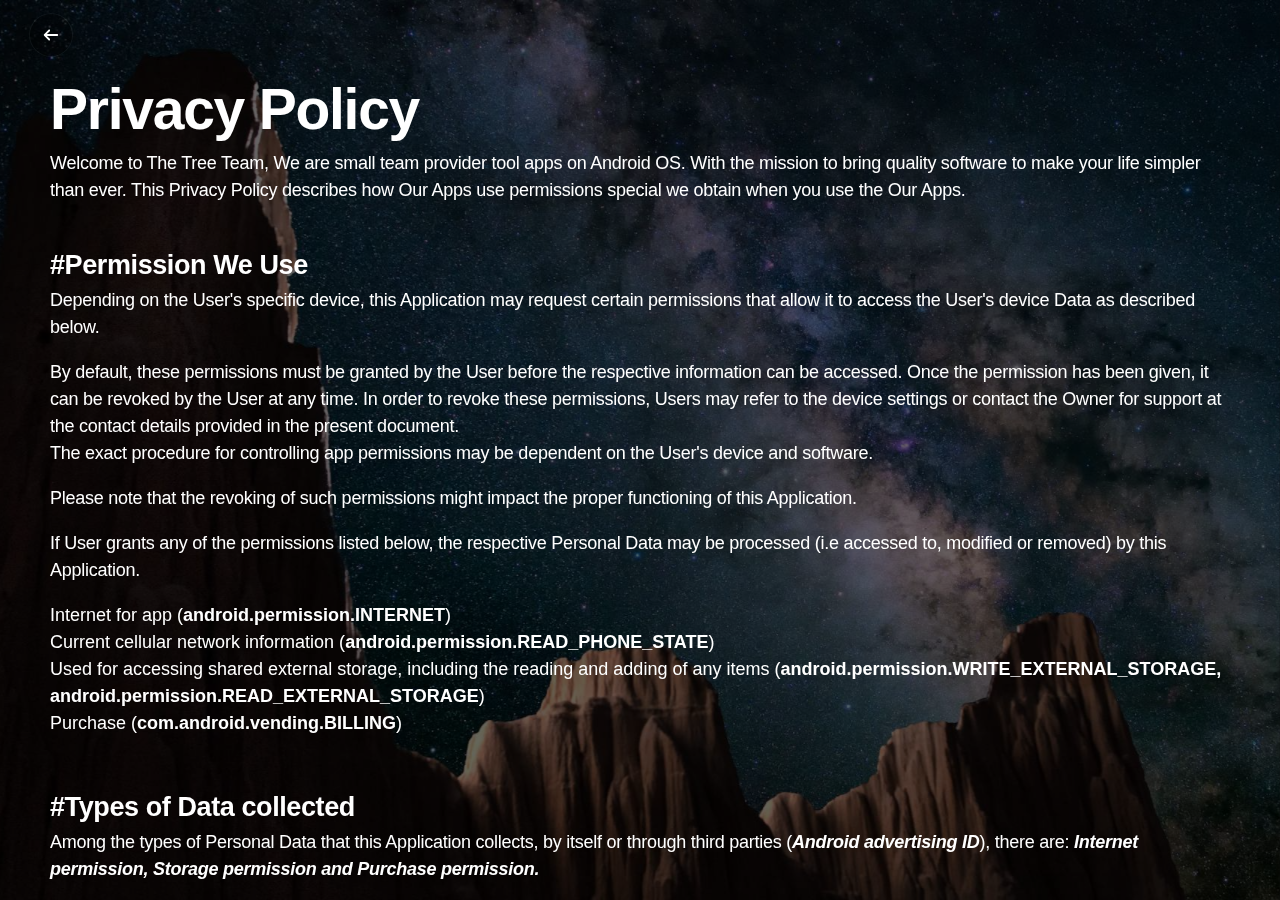
==== commit 6fdd0bb9: "Update privacy-policy.html" ====
--- a/privacy-policy.html
+++ b/privacy-policy.html
@@ -119,7 +119,7 @@
        
 </br></br>
 <h1>Privacy Policy</h1>
-<p>Welcome to The Tree, We are small team provider tool apps on Android OS. With the mission to bring quality software to make your life simpler than ever. This Privacy Policy describes how Our Apps use permissions special we obtain when you use the Our Apps.</p></br>
+<p>Welcome to The Tree Team, We are small team provider tool apps on Android OS. With the mission to bring quality software to make your life simpler than ever. This Privacy Policy describes how Our Apps use permissions special we obtain when you use the Our Apps.</p></br>
 
 
 <h4>#Permission We Use</h4>
@@ -172,4 +172,4 @@
 <script src="./js/slides.min.js" type="text/javascript"></script>
      
     
-</body></html>+</body></html>
